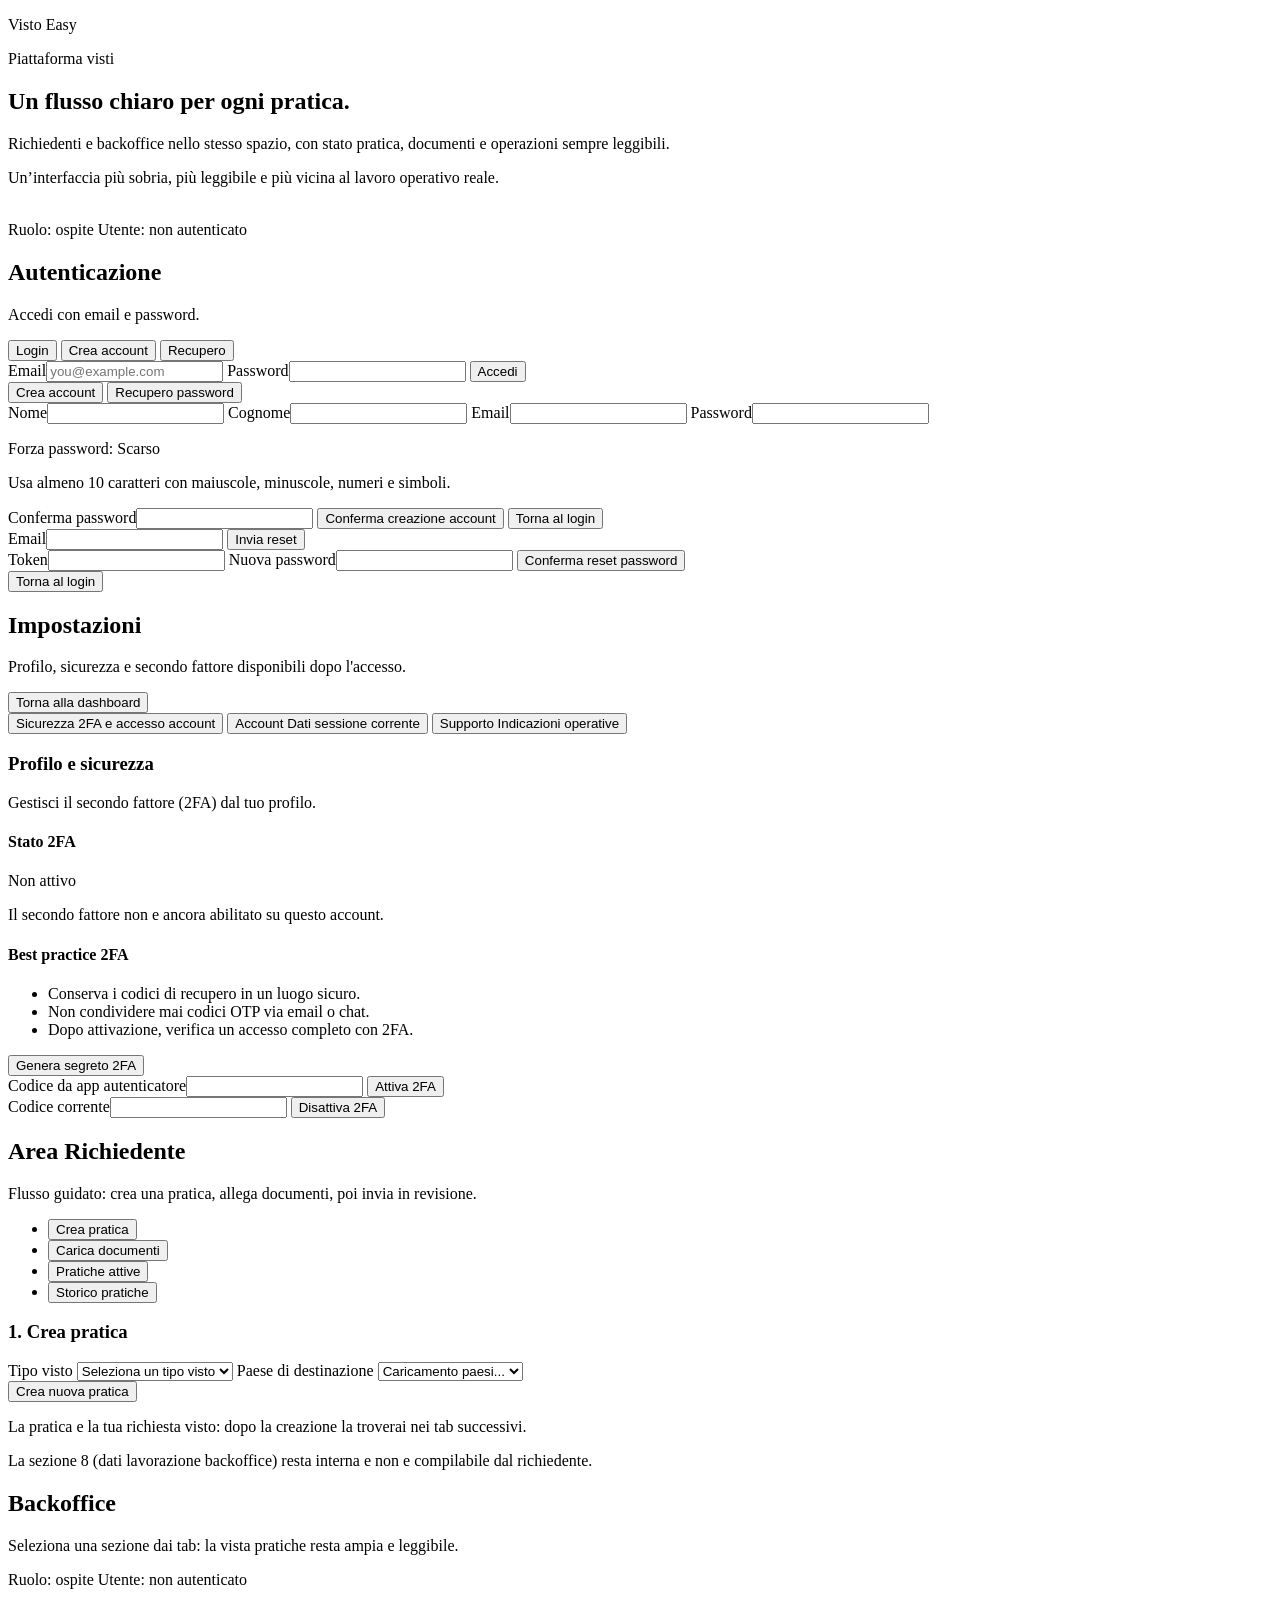
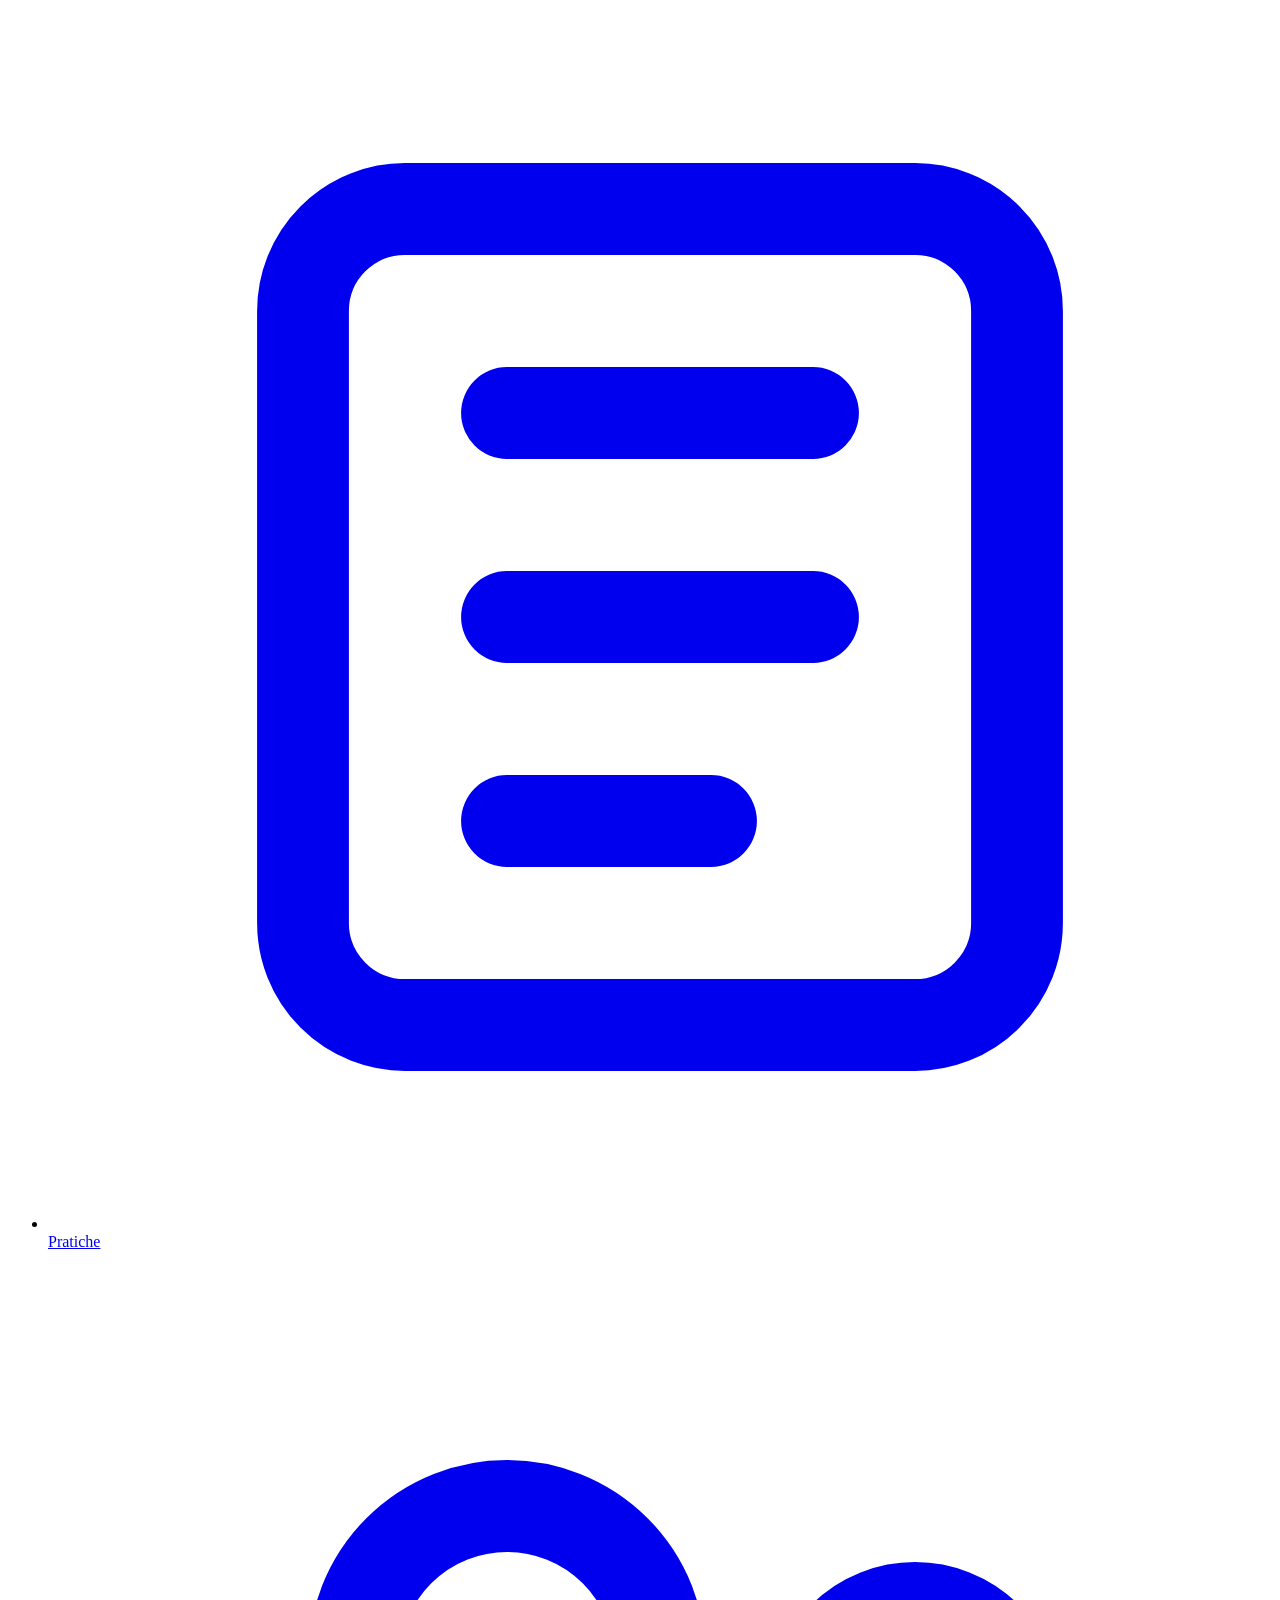
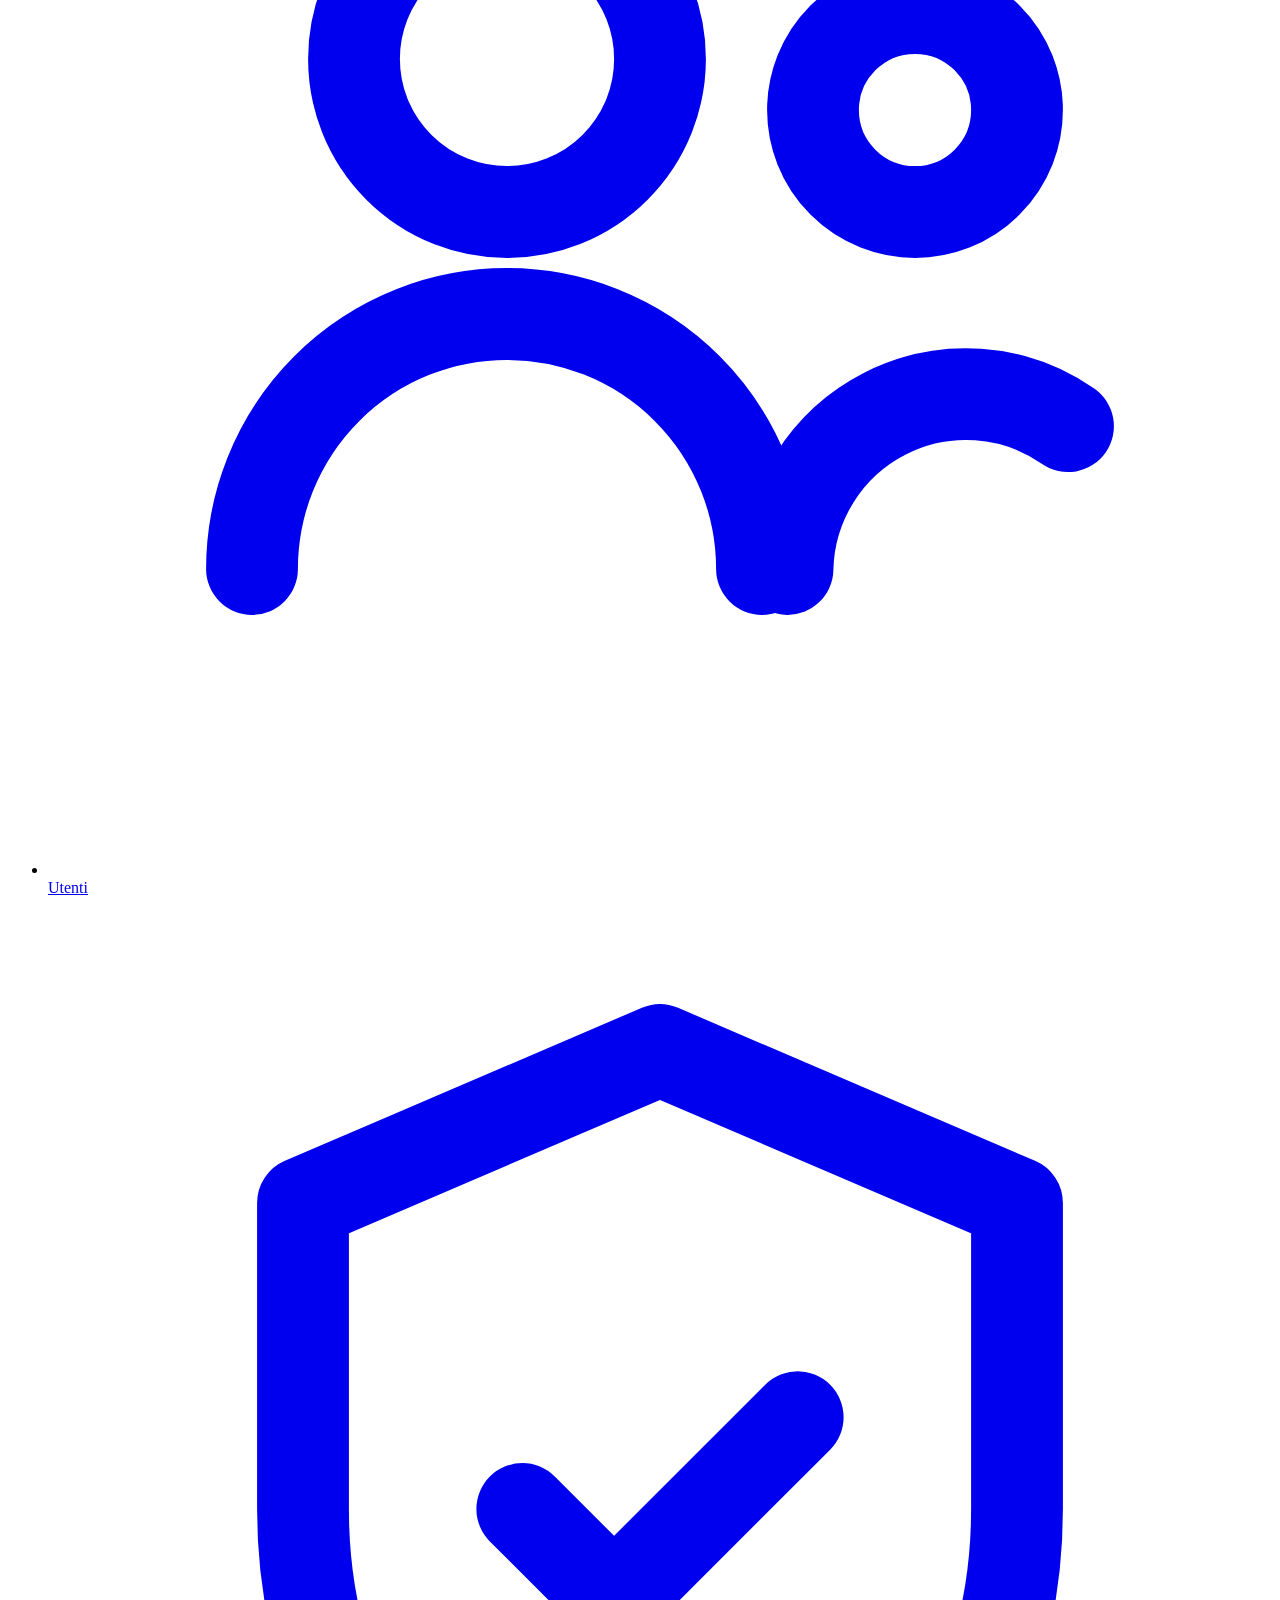
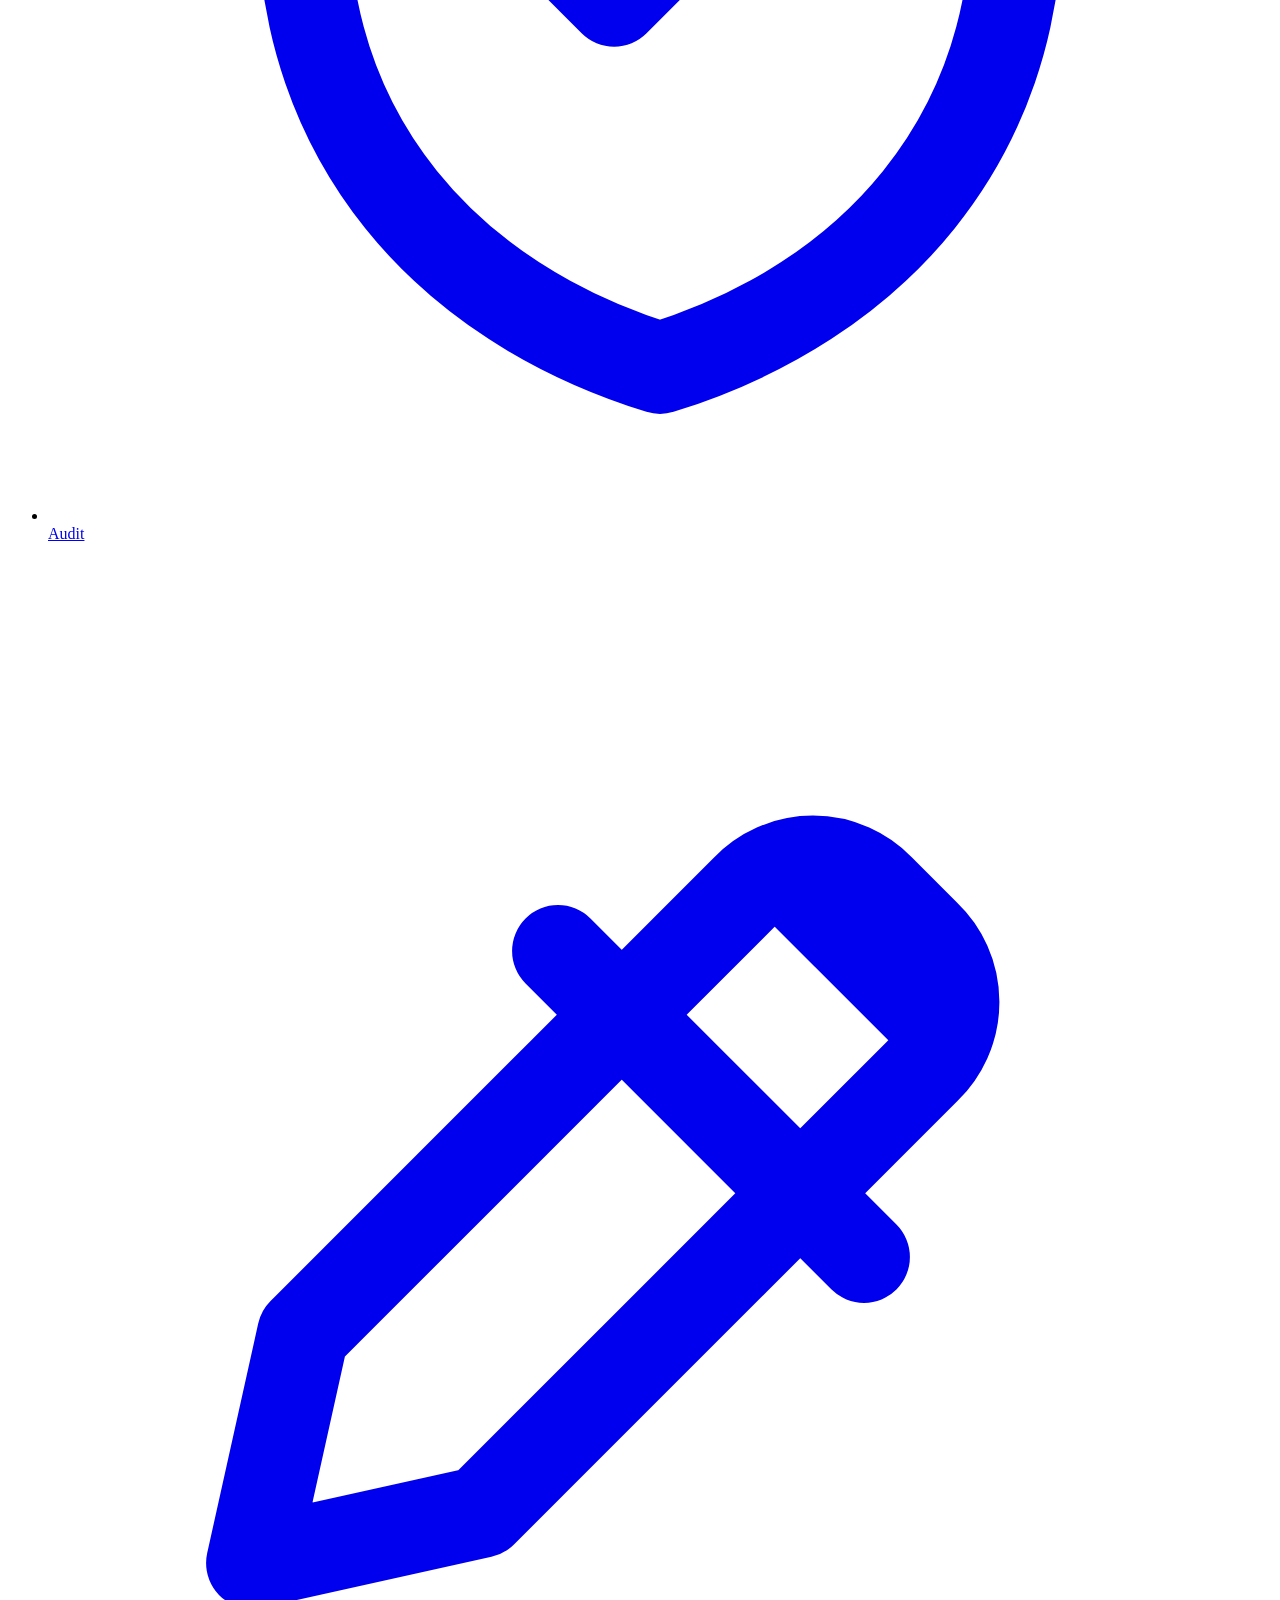
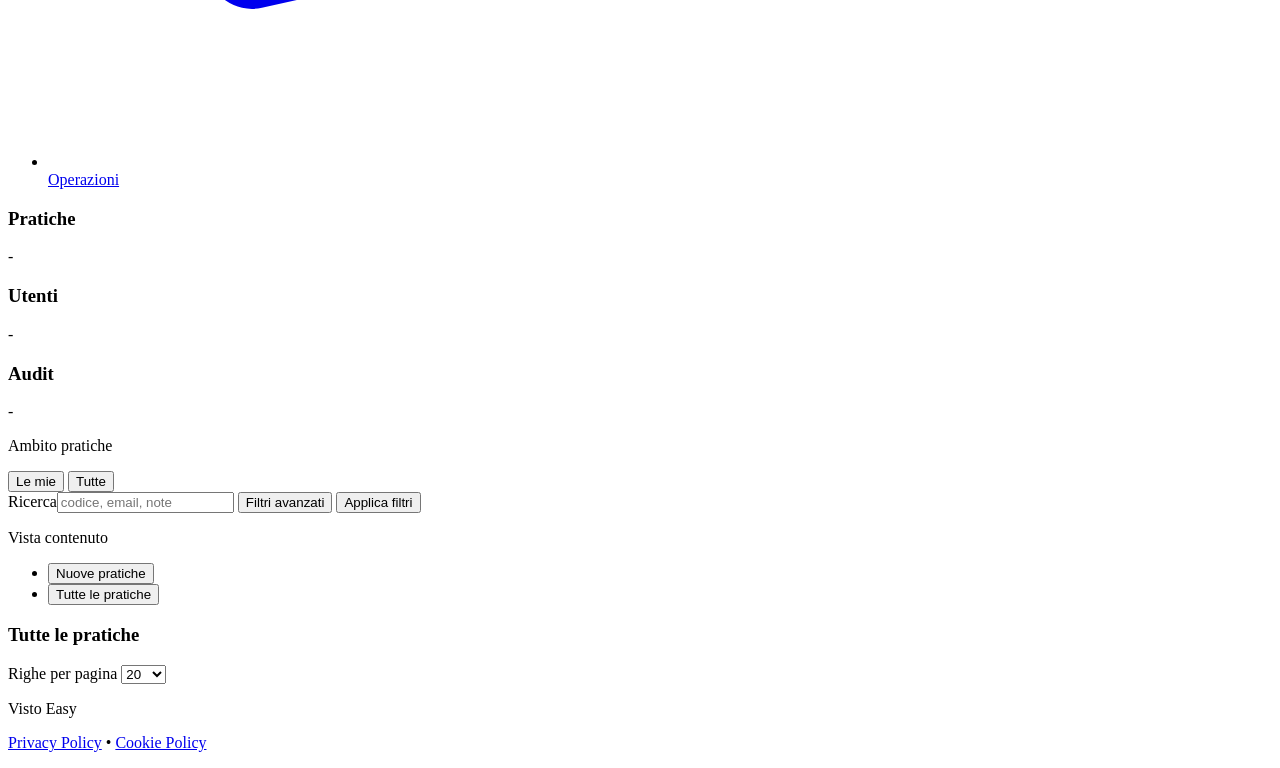
==== web/index.html @ 952e1a51 "feat(auth): strengthen registration password and verification flow" ====
<!doctype html>
<html lang="it">
<head>
  <meta charset="utf-8">
  <meta name="viewport" content="width=device-width, initial-scale=1">
  <title>Visto Easy</title>
  <meta name="description" content="Frontend completo per gestione richieste visto, workflow pratiche e backoffice.">
  <link rel="icon" type="image/svg+xml" href="/assets/favicon.svg">
  <link rel="preconnect" href="https://fonts.googleapis.com">
  <link rel="preconnect" href="https://fonts.gstatic.com" crossorigin>
  <link href="https://fonts.googleapis.com/css2?family=Manrope:wght@400;500;700;800&display=swap" rel="stylesheet">
  <link rel="stylesheet" href="/assets/styles.css">
</head>
<body>
  <main>
    <section class="hero container">
      <div class="hero-copy">
        <p class="eyebrow">Visto Easy</p>
        <p class="hero-mode-title">Piattaforma visti</p>
        <h1>Un flusso chiaro per ogni pratica.</h1>
        <p class="subtitle">Richiedenti e backoffice nello stesso spazio, con stato pratica, documenti e operazioni sempre leggibili.</p>
        <p class="hero-kicker">Un’interfaccia più sobria, più leggibile e più vicina al lavoro operativo reale.</p>
      </div>
      <div class="hero-art" aria-hidden="true">
        <img src="/assets/hero-illustration.svg" alt="">
      </div>
      <div class="hero-meta">
        <span id="sessionRole">Ruolo: ospite</span>
        <span id="sessionUser">Utente: non autenticato</span>
        <button class="btn btn-ghost" id="btnSettings" type="button" hidden>Impostazioni</button>
        <button class="btn btn-solid" id="btnLogout" type="button" hidden>Esci</button>
      </div>

      <div class="hidden-tech" aria-hidden="true">
        <input id="apiBaseInput" type="hidden" />
        <button id="btnSaveApiBase" type="button" hidden>Salva base</button>
      </div>
    </section>

    <section class="container app-grid">
      <article class="panel" id="auth">
        <div class="panel-head">
          <h2>Autenticazione</h2>
          <p>Accedi con email e password.</p>
        </div>
        <div class="auth-mobile-switch nav nav-tabs" id="authMobileSwitch" role="tablist" aria-label="Azioni autenticazione">
          <button type="button" class="tab active" data-auth-view="login">Login</button>
          <button type="button" class="tab" data-auth-view="register">Crea account</button>
          <button type="button" class="tab" data-auth-view="recovery">Recupero</button>
        </div>

        <form id="formLogin" class="inline-form auth-view" data-auth-view="login">
          <label>Email<input name="email" type="email" required placeholder="you@example.com"></label>
          <label>Password<input name="password" type="password" required minlength="8"></label>
          <button class="btn btn-solid" type="submit">Accedi</button>
        </form>

        <div class="auth-desktop-actions">
          <button type="button" class="btn btn-ghost" data-auth-view="register">Crea account</button>
          <button type="button" class="btn btn-ghost" data-auth-view="recovery">Recupero password</button>
        </div>

        <form id="formRegister" class="inline-form auth-view hidden" data-auth-view="register">
          <label>Nome<input name="nome" type="text" required></label>
          <label>Cognome<input name="cognome" type="text" required></label>
          <label>Email<input name="email" type="email" required></label>
          <label>Password<input id="registerPassword" name="password" type="password" required minlength="10"></label>
          <div class="password-strength" id="registerPasswordStrength" aria-live="polite">
            <div class="password-strength-bar" id="registerPasswordStrengthBar"></div>
            <p class="password-strength-label" id="registerPasswordStrengthLabel">Forza password: Scarso</p>
            <p class="helper-text">Usa almeno 10 caratteri con maiuscole, minuscole, numeri e simboli.</p>
          </div>
          <label>Conferma password<input id="registerPasswordConfirm" name="password_confirm" type="password" required minlength="10"></label>
          <p id="registerPasswordMatchHint" class="helper-text" hidden>Le password non coincidono.</p>
          <button class="btn btn-solid" type="submit">Conferma creazione account</button>
          <button class="btn btn-ghost auth-back" type="button" data-auth-view="login">Torna al login</button>
        </form>

        <section class="auth-view hidden" data-auth-view="recovery">
          <form id="formForgot" class="inline-form">
            <label>Email<input name="email" type="email" required></label>
            <button class="btn btn-ghost" type="submit">Invia reset</button>
          </form>
          <form id="formReset" class="inline-form">
            <label>Token<input name="token" type="text" required></label>
            <label>Nuova password<input name="new_password" type="password" required minlength="8"></label>
            <button class="btn btn-solid" type="submit">Conferma reset password</button>
          </form>
          <button class="btn btn-ghost auth-back" type="button" data-auth-view="login">Torna al login</button>
        </section>
      </article>

      <article class="panel hidden" id="profilo">
        <div class="panel-head">
          <h2>Impostazioni</h2>
          <p>Profilo, sicurezza e secondo fattore disponibili dopo l'accesso.</p>
          <button class="btn btn-ghost" id="btnSettingsBack" type="button">Torna alla dashboard</button>
        </div>
        <div class="settings-grid">
          <div class="settings-shell bo-tabs-layout">
            <nav class="bo-tabs-nav settings-tabs-nav" role="tablist" aria-label="Sezioni impostazioni">
              <button class="nav-link active" type="button" role="tab" aria-selected="true" data-settings-tab="sicurezza">
                <span>Sicurezza</span>
                <span class="bo-tab-subtitle">2FA e accesso account</span>
              </button>
              <button class="nav-link" type="button" role="tab" aria-selected="false" data-settings-tab="account">
                <span>Account</span>
                <span class="bo-tab-subtitle">Dati sessione corrente</span>
              </button>
              <button class="nav-link" type="button" role="tab" aria-selected="false" data-settings-tab="supporto">
                <span>Supporto</span>
                <span class="bo-tab-subtitle">Indicazioni operative</span>
              </button>
            </nav>

            <div class="bo-tabs-content settings-tabs-content">
              <section class="tab-pane show active settings-panel" role="tabpanel" data-settings-panel="sicurezza">
                <section class="surface-block">
                  <h3 class="section-title">Profilo e sicurezza</h3>
                  <p class="helper-text">Gestisci il secondo fattore (2FA) dal tuo profilo.</p>
                  <div class="settings-security-strip">
                    <article class="bo-detail-card">
                      <h4>Stato 2FA</h4>
                      <p><span id="settings2FAStatus" class="settings-pill settings-pill--warn">Non attivo</span></p>
                      <p id="settings2FAHint" class="helper-text">Il secondo fattore non e ancora abilitato su questo account.</p>
                    </article>
                  </div>
                  <article class="settings-callout settings-callout--info" aria-label="Suggerimenti sicurezza 2FA">
                    <h4>Best practice 2FA</h4>
                    <ul class="settings-callout-list">
                      <li>Conserva i codici di recupero in un luogo sicuro.</li>
                      <li>Non condividere mai codici OTP via email o chat.</li>
                      <li>Dopo attivazione, verifica un accesso completo con 2FA.</li>
                    </ul>
                  </article>
                  <div class="inline-actions">
                    <button class="btn btn-ghost" id="btn2FASetup" type="button">Genera segreto 2FA</button>
                  </div>
                  <form id="form2FAEnable" class="inline-form">
                    <label>Codice da app autenticatore<input name="code" type="text" required></label>
                    <button class="btn btn-solid" type="submit">Attiva 2FA</button>
                  </form>
                  <form id="form2FADisable" class="inline-form">
                    <label>Codice corrente<input name="code" type="text" required></label>
                    <button class="btn btn-ghost" type="submit">Disattiva 2FA</button>
                  </form>
                  <pre id="twofaOutput" class="mono-box"></pre>
                </section>
              </section>

              <section class="tab-pane hidden settings-panel" role="tabpanel" data-settings-panel="account" hidden>
                <section class="surface-block">
                  <h3 class="section-title">Panoramica account</h3>
                  <p class="helper-text">Riepilogo del profilo attivo e delle azioni rapide disponibili.</p>
                  <div class="settings-info-grid">
                    <article class="bo-detail-card">
                      <h4>Ruolo corrente</h4>
                      <p id="settingsRoleValue">-</p>
                    </article>
                    <article class="bo-detail-card">
                      <h4>Email utente</h4>
                      <p id="settingsUserValue">-</p>
                    </article>
                  </div>
                </section>
              </section>

              <section class="tab-pane hidden settings-panel" role="tabpanel" data-settings-panel="supporto" hidden>
                <section class="surface-block">
                  <h3 class="section-title">Supporto operativo</h3>
                  <p class="helper-text">Linee guida rapide per lavorare con pratiche e documenti.</p>
                  <ol class="settings-guide-list">
                    <li class="settings-guide-item">
                      <h4>Controlla il carico pratiche</h4>
                      <p>Usa la dashboard backoffice per monitorare priorita, assegnazioni e scadenze operative.</p>
                    </li>
                    <li class="settings-guide-item">
                      <h4>Lavora dalla pratica selezionata</h4>
                      <p>Dal dettaglio puoi aggiungere note interne, richiedere documenti e gestire il flusso stato.</p>
                    </li>
                    <li class="settings-guide-item">
                      <h4>Verifica disponibilita download</h4>
                      <p>Il download documento e attivo quando lo storage e configurato correttamente.</p>
                    </li>
                  </ol>
                </section>
              </section>
            </div>
          </div>
        </div>
      </article>

      <article class="panel hidden" id="richiedente">
        <div class="panel-head">
          <h2>Area Richiedente</h2>
          <p>Flusso guidato: crea una pratica, allega documenti, poi invia in revisione.</p>
        </div>
        <div class="rich-tabs-shell">
          <ul class="nav nav-tabs rich-tabs" role="tablist" aria-label="Azioni area richiedente">
            <li class="nav-item">
              <button class="nav-link active" type="button" role="tab" aria-selected="true" data-rich-tab="create">Crea pratica</button>
            </li>
            <li class="nav-item">
              <button class="nav-link" type="button" role="tab" aria-selected="false" data-rich-tab="documents">Carica documenti</button>
            </li>
            <li class="nav-item">
              <button class="nav-link" type="button" role="tab" aria-selected="false" data-rich-tab="active">Pratiche attive</button>
            </li>
            <li class="nav-item">
              <button class="nav-link" type="button" role="tab" aria-selected="false" data-rich-tab="history">Storico pratiche</button>
            </li>
          </ul>

          <div class="rich-tabs-content">
            <section class="surface-block rich-tab-panel" data-rich-panel="create">
              <h3 class="section-title">1. Crea pratica</h3>
              <form id="formCreatePratica" class="inline-form">
                <label>Tipo visto
                  <select name="tipo_visto" required>
                    <option value="" disabled selected>Seleziona un tipo visto</option>
                    <option value="TURISMO">Turismo</option>
                    <option value="STUDIO">Studio</option>
                    <option value="LAVORO">Lavoro</option>
                    <option value="BUSINESS">Business</option>
                    <option value="TRANSITO">Transito</option>
                  </select>
                </label>
                <label>Paese di destinazione
                  <select name="paese_dest" id="paeseSelect" required>
                    <option value="" disabled selected>Caricamento paesi...</option>
                  </select>
                </label>
                <div id="richAttributesComposer" class="rich-attributes-composer"></div>
                <button class="btn btn-solid" type="submit">Crea nuova pratica</button>
              </form>
              <p class="helper-text">La pratica e la tua richiesta visto: dopo la creazione la troverai nei tab successivi.</p>
              <p class="helper-text">La sezione 8 (dati lavorazione backoffice) resta interna e non e compilabile dal richiedente.</p>
              <p id="richCreateFeedback" class="helper-text rich-feedback" hidden></p>
            </section>

            <section class="surface-block rich-tab-panel hidden" data-rich-panel="documents" hidden>
              <h3 class="section-title">2. Carica documenti</h3>
              <form id="formDocUpload" class="inline-form">
                <label>Pratica da aggiornare
                  <select name="id" id="docPraticaSelect" required>
                    <option value="" disabled selected>Prima crea o aggiorna una pratica</option>
                  </select>
                </label>
                <label>Tipo documento
                  <select name="tipo" required>
                    <option value="" disabled selected>Seleziona documento</option>
                    <option value="PASSAPORTO">Passaporto</option>
                    <option value="FOTO">Foto</option>
                    <option value="BIGLIETTO">Prenotazione viaggio</option>
                    <option value="ASSICURAZIONE">Assicurazione</option>
                    <option value="ALTRO">Altro</option>
                  </select>
                </label>
                <label>File (immagine o PDF)
                  <input name="file_upload" type="file" accept="image/*,application/pdf" required>
                </label>
                <input name="nome_file" type="hidden">
                <input name="mime_type" type="hidden">
                <input name="dimensione" type="hidden">
                <button class="btn btn-ghost" type="submit">Aggiungi documento</button>
              </form>
            </section>

            <section class="surface-block rich-tab-panel hidden" data-rich-panel="active" hidden>
              <div class="toolbar">
                <button class="btn btn-ghost" id="btnLoadMiePratiche" type="button">Aggiorna pratiche</button>
              </div>
              <h3 class="section-title">3. Pratiche attive</h3>
              <div class="inline-form active-filters">
                <label>Stato
                  <select id="activeStatusFilter" name="active_status_filter">
                    <option value="ALL" selected>Tutti</option>
                    <option value="BOZZA">Bozza</option>
                    <option value="INVIATA">Inviata</option>
                    <option value="IN_LAVORAZIONE">In lavorazione</option>
                    <option value="INTEGRAZIONE_RICHIESTA">Integrazione richiesta</option>
                    <option value="SOSPESA">Sospesa</option>
                  </select>
                </label>
                <label>Cerca
                  <input id="activeQueryFilter" type="text" placeholder="codice, visto, paese">
                </label>
                <label>Ordina per
                  <select id="activeSortFilter" name="active_sort_filter">
                    <option value="date_desc" selected>Piu recenti</option>
                    <option value="date_asc">Meno recenti</option>
                    <option value="status">Stato</option>
                    <option value="country">Paese</option>
                  </select>
                </label>
              </div>
              <div id="miePratiche" class="list"></div>
            </section>

            <section class="surface-block rich-tab-panel hidden" data-rich-panel="history" hidden>
              <h3 class="section-title">Storico pratiche</h3>
              <p class="helper-text">Elenco pratiche create in passato o gia concluse, utile per consultazione rapida.</p>
              <div id="storicoPratiche" class="list compact"></div>
            </section>
          </div>
        </div>
      </article>

      <article class="panel hidden" id="backoffice">
        <div class="panel-head">
          <h2>Backoffice</h2>
          <p>Seleziona una sezione dai tab: la vista pratiche resta ampia e leggibile.</p>
          <div class="bo-session-strip" id="boSessionStrip">
            <span id="boSessionRole">Ruolo: ospite</span>
            <span id="boSessionUser">Utente: non autenticato</span>
            <button class="btn btn-ghost" id="boBtnSettings" type="button" hidden>Impostazioni</button>
            <button class="btn btn-solid" id="boBtnLogout" type="button" hidden>Esci</button>
          </div>
        </div>
        <div class="bo-tabs-layout">
          <ul class="nav nav-tabs bo-icon-tabs" role="tablist" aria-label="Menu backoffice">
            <li class="nav-item">
              <a id="bo-panel-pratiche-tab" class="nav-link active" href="#bo-panel-pratiche" role="tab" aria-controls="bo-panel-pratiche" aria-selected="true" data-bo-tab="pratiche" title="Pratiche">
                <svg class="icon" aria-hidden="true" viewBox="0 0 24 24" fill="none" stroke="currentColor" stroke-width="1.8" stroke-linecap="round" stroke-linejoin="round">
                  <rect x="5" y="4" width="14" height="16" rx="2"/>
                  <path d="M9 8h6M9 12h6M9 16h4"/>
                </svg>
                <span class="bo-tab-label">Pratiche</span>
              </a>
            </li>
            <li class="nav-item">
              <a id="bo-panel-utenti-tab" class="nav-link" href="#bo-panel-utenti" role="tab" aria-controls="bo-panel-utenti" aria-selected="false" data-bo-tab="utenti" title="Utenti">
                <svg class="icon" aria-hidden="true" viewBox="0 0 24 24" fill="none" stroke="currentColor" stroke-width="1.8" stroke-linecap="round" stroke-linejoin="round">
                  <circle cx="9" cy="8" r="3"/>
                  <path d="M4 18a5 5 0 0 1 10 0"/>
                  <circle cx="17" cy="9" r="2"/>
                  <path d="M14.5 18a3.5 3.5 0 0 1 5.5-2.8"/>
                </svg>
                <span class="bo-tab-label">Utenti</span>
              </a>
            </li>
            <li class="nav-item">
              <a id="bo-panel-audit-tab" class="nav-link" href="#bo-panel-audit" role="tab" aria-controls="bo-panel-audit" aria-selected="false" data-bo-tab="audit" title="Audit">
                <svg class="icon" aria-hidden="true" viewBox="0 0 24 24" fill="none" stroke="currentColor" stroke-width="1.8" stroke-linecap="round" stroke-linejoin="round">
                  <path d="M12 3 5 6v6c0 4.5 2.8 7.7 7 9 4.2-1.3 7-4.5 7-9V6l-7-3z"/>
                  <path d="m9.3 12 1.8 1.8 3.6-3.6"/>
                </svg>
                <span class="bo-tab-label">Audit</span>
              </a>
            </li>
            <li class="nav-item">
              <a id="bo-panel-operazioni-tab" class="nav-link" href="#bo-panel-operazioni" role="tab" aria-controls="bo-panel-operazioni" aria-selected="false" data-bo-tab="operazioni" title="Operazioni">
                <svg class="icon" aria-hidden="true" viewBox="0 0 24 24" fill="none" stroke="currentColor" stroke-width="1.8" stroke-linecap="round" stroke-linejoin="round">
                  <path d="M14.5 6.5 17.5 9.5"/>
                  <path d="m10 8 6 6"/>
                  <path d="m4 20 4.5-1 8.7-8.7a1.8 1.8 0 0 0 0-2.6l-.9-.9a1.8 1.8 0 0 0-2.6 0L5 15.5 4 20z"/>
                </svg>
                <span class="bo-tab-label">Operazioni</span>
              </a>
            </li>
          </ul>

          <div class="tab-content bo-tabs-content">
            <section class="tab-pane fade show active" id="bo-panel-pratiche" role="tabpanel" aria-labelledby="bo-panel-pratiche-tab" data-bo-panel="pratiche">
              <div id="boKpi" class="kpi-grid bo-kpi-grid">
                <article class="kpi"><h3>Pratiche</h3><p id="kpiPratiche">-</p></article>
                <article class="kpi"><h3>Utenti</h3><p id="kpiUtenti">-</p></article>
                <article class="kpi"><h3>Audit</h3><p id="kpiAudit">-</p></article>
              </div>
              <div class="surface-block bo-toolbar-panel">
                <p class="bo-control-caption">Ambito pratiche</p>
                <div class="bo-scope nav nav-tabs auto" role="tablist" aria-label="Filtro pratiche backoffice">
                  <button class="tab active" type="button" data-bo-scope="mine">Le mie</button>
                  <button class="tab" type="button" data-bo-scope="all">Tutte</button>
                </div>
                <form id="formBOFilters" class="inline-form bo-filter-grid">
                  <div class="bo-filter-compact-row">
                    <label>Ricerca<input name="q" type="text" placeholder="codice, email, note"></label>
                    <button class="btn btn-ghost" type="button" id="btnBOToggleAdvancedFilters" aria-expanded="false" aria-controls="boAdvancedFilters">Filtri avanzati</button>
                    <button class="btn btn-solid" type="submit">Applica filtri</button>
                  </div>
                  <div id="boAdvancedFilters" class="bo-advanced-filters hidden" hidden>
                    <label>Stato<select name="stato"><option value="">Tutti</option><option value="BOZZA">Bozza</option><option value="INVIATA">Inviata</option><option value="IN_LAVORAZIONE">In lavorazione</option><option value="INTEGRAZIONE_RICHIESTA">Integrazione richiesta</option><option value="SOSPESA">Sospesa</option><option value="APPROVATA">Approvata</option><option value="RIFIUTATA">Rifiutata</option><option value="ATTENDE_PAGAMENTO">Attende pagamento</option><option value="PAGAMENTO_RICEVUTO">Pagamento ricevuto</option><option value="VISTO_IN_ELABORAZIONE">Visto in elaborazione</option><option value="VISTO_EMESSO">Visto emesso</option><option value="COMPLETATA">Completata</option></select></label>
                    <label>Priorità<select name="priorita"><option value="">Tutte</option><option value="NORMALE">Normale</option><option value="ALTA">Alta</option><option value="URGENTE">Urgente</option></select></label>
                    <label>Paese<input name="paese_dest" type="text" placeholder="JP"></label>
                    <label>Tipo visto<input name="tipo_visto" type="text" placeholder="TURISMO"></label>
                  </div>
                </form>
              </div>
              <div class="bo-pratiche-shell">
                <p class="bo-control-caption">Vista contenuto</p>
                <ul class="nav nav-tabs bo-pratiche-tabs" role="tablist" aria-label="Viste pratiche">
                  <li class="nav-item">
                    <button class="nav-link" type="button" role="tab" aria-selected="false" data-bo-pratiche-view="new">Nuove pratiche</button>
                  </li>
                  <li class="nav-item">
                    <button class="nav-link active" type="button" role="tab" aria-selected="true" data-bo-pratiche-view="all">Tutte le pratiche</button>
                  </li>
                </ul>

                <section class="surface-block bo-pratiche-panel hidden" data-bo-pratiche-panel="new" hidden>
                  <h3 class="section-title">Nuove pratiche da assegnare</h3>
                  <div id="boNewPratiche" class="bo-cards"></div>
                </section>

                <section class="surface-block bo-pratiche-panel" data-bo-pratiche-panel="all">
                  <h3 class="section-title">Tutte le pratiche</h3>
                  <div class="bo-table-controls" id="boTableControls">
                    <label>Righe per pagina
                      <select id="boPageSize" name="bo_page_size">
                        <option value="10">10</option>
                        <option value="20" selected>20</option>
                        <option value="30">30</option>
                        <option value="50">50</option>
                        <option value="100">100</option>
                      </select>
                    </label>
                    <div class="bo-pagination" id="boPagination"></div>
                  </div>
                  <div id="boPratiche" class="bo-table-wrap"></div>
                </section>

                <aside class="surface-block bo-detail-pane hidden" id="boPraticaDetail"></aside>
              </div>
            </section>

            <section class="tab-pane fade" id="bo-panel-utenti" role="tabpanel" aria-labelledby="bo-panel-utenti-tab" data-bo-panel="utenti" hidden>
              <div class="surface-block">
                <div class="toolbar">
                  <button class="btn btn-ghost" id="btnLoadUsers" type="button">Aggiorna utenti</button>
                </div>

                <ul class="nav nav-tabs bo-users-tabs" role="tablist" aria-label="Viste utenti">
                  <li class="nav-item">
                    <button class="nav-link active" type="button" role="tab" aria-selected="true" data-bo-users-view="clienti">Clienti</button>
                  </li>
                  <li class="nav-item">
                    <button class="nav-link" type="button" role="tab" aria-selected="false" data-bo-users-view="operatori">Operatori</button>
                  </li>
                </ul>

                <section class="bo-users-panel" data-bo-users-panel="clienti">
                  <h3 class="section-title">Clienti</h3>
                  <div id="boUtentiClienti" class="list compact"></div>
                </section>

                <section class="bo-users-panel hidden" data-bo-users-panel="operatori" hidden>
                  <h3 class="section-title">Operatori</h3>
                  <div class="toolbar bo-users-actions">
                    <button class="btn btn-ghost" id="btnBOToggleInviteOperator" type="button" aria-expanded="false" aria-controls="boInviteOperatorBox">Invita nuovo operatore</button>
                  </div>
                  <section id="boInviteOperatorBox" class="hidden" hidden>
                    <form id="formBOInviteOperator" class="inline-form bo-invite-form">
                      <label>Email operatore<input name="email" type="email" required placeholder="nome.cognome@azienda.it"></label>
                      <label>Nome<input name="nome" type="text" required></label>
                      <label>Cognome<input name="cognome" type="text" required></label>
                      <button class="btn btn-solid" type="submit">Invita operatore</button>
                    </form>
                    <div id="boInviteOperatorOutput" class="mono-box bo-invite-output"></div>
                  </section>
                  <div class="bo-pending-invites" id="boPendingInvites">
                    <h4>Inviti pendenti</h4>
                    <div id="boUtentiOperatoriPending" class="list compact"></div>
                  </div>
                  <div id="boUtentiOperatori" class="list compact"></div>
                </section>
              </div>
            </section>

            <section class="tab-pane fade" id="bo-panel-audit" role="tabpanel" aria-labelledby="bo-panel-audit-tab" data-bo-panel="audit" hidden>
              <div class="surface-block">
                <div class="toolbar">
                  <button class="btn btn-ghost" id="btnLoadAudit" type="button">Aggiorna audit</button>
                </div>
                <div id="boAudit" class="list compact"></div>
              </div>
            </section>

            <section class="tab-pane fade" id="bo-panel-operazioni" role="tabpanel" aria-labelledby="bo-panel-operazioni-tab" data-bo-panel="operazioni" hidden>
              <div class="surface-block bo-ops-shell">
                <div class="bo-ops-menu nav nav-tabs auto" id="boOpsMenu" role="tablist" aria-label="Operazioni backoffice">
                  <button class="tab active" type="button" data-bo-op="state">Stato</button>
                  <button class="tab" type="button" data-bo-op="note">Nota</button>
                  <button class="tab" type="button" data-bo-op="assign">Assegna</button>
                  <button class="tab" type="button" data-bo-op="doc">Documento</button>
                  <button class="tab" type="button" data-bo-op="payment">Pagamento</button>
                </div>
                <div class="bo-ops-panels">
                  <form id="formBOChangeState" class="inline-form bo-ops-panel" data-bo-op-panel="state">
                    <label>Pratica ID<input name="id" type="text" required></label>
                    <label>Nuovo stato<input name="stato" type="text" required placeholder="IN_LAVORAZIONE"></label>
                    <label>Nota<input name="nota" type="text" placeholder="aggiornamento"></label>
                    <button class="btn btn-solid" type="submit">Cambia stato</button>
                  </form>

                  <form id="formBOAddNote" class="inline-form bo-ops-panel hidden" data-bo-op-panel="note">
                    <label>Pratica ID<input name="id" type="text" required></label>
                    <label>Messaggio<input name="messaggio" type="text" required></label>
                    <label>Interna
                      <select name="interna">
                        <option value="true">true</option>
                        <option value="false">false</option>
                      </select>
                    </label>
                    <button class="btn btn-ghost" type="submit">Aggiungi nota</button>
                  </form>

                  <form id="formBOAssign" class="inline-form bo-ops-panel hidden" data-bo-op-panel="assign">
                    <label>Pratica ID<input name="id" type="text" required></label>
                    <label>Operatore
                      <select name="operatore_id" id="boAssignOperatorSelect" required>
                        <option value="" selected disabled>Seleziona operatore disponibile</option>
                      </select>
                    </label>
                    <button class="btn btn-ghost" type="submit">Assegna operatore</button>
                  </form>

                  <form id="formBORequestDoc" class="inline-form bo-ops-panel hidden" data-bo-op-panel="doc">
                    <label>Pratica ID<input name="id" type="text" required></label>
                    <label>Documento<input name="documento" type="text" required placeholder="PASSAPORTO"></label>
                    <label>Nota<input name="nota" type="text" placeholder="allega documento leggibile"></label>
                    <button class="btn btn-ghost" type="submit">Richiedi documento</button>
                  </form>

                  <form id="formBOPaymentLink" class="inline-form bo-ops-panel hidden" data-bo-op-panel="payment">
                    <label>Pratica ID<input name="id" type="text" required></label>
                    <label>Importo<input name="importo" type="number" required value="50"></label>
                    <label>Provider<input name="provider" type="text" value="stripe"></label>
                    <button class="btn btn-solid" type="submit">Crea link pagamento</button>
                  </form>
                </div>
              </div>
            </section>
          </div>
        </div>
      </article>
    </section>

    <pre id="appOutput" class="output" hidden></pre>
  </main>

  <footer class="footer">
    <div class="container footer-inner">
      <p>Visto Easy</p>
      <p class="legal-links">
        <a href="/privacy-policy">Privacy Policy</a>
        <span>•</span>
        <a href="/cookie-policy">Cookie Policy</a>
      </p>
    </div>
  </footer>

  <section id="toastRegion" class="toast-region" aria-live="polite" aria-atomic="true"></section>

  <script type="module" src="/assets/app.js"></script>
</body>
</html>
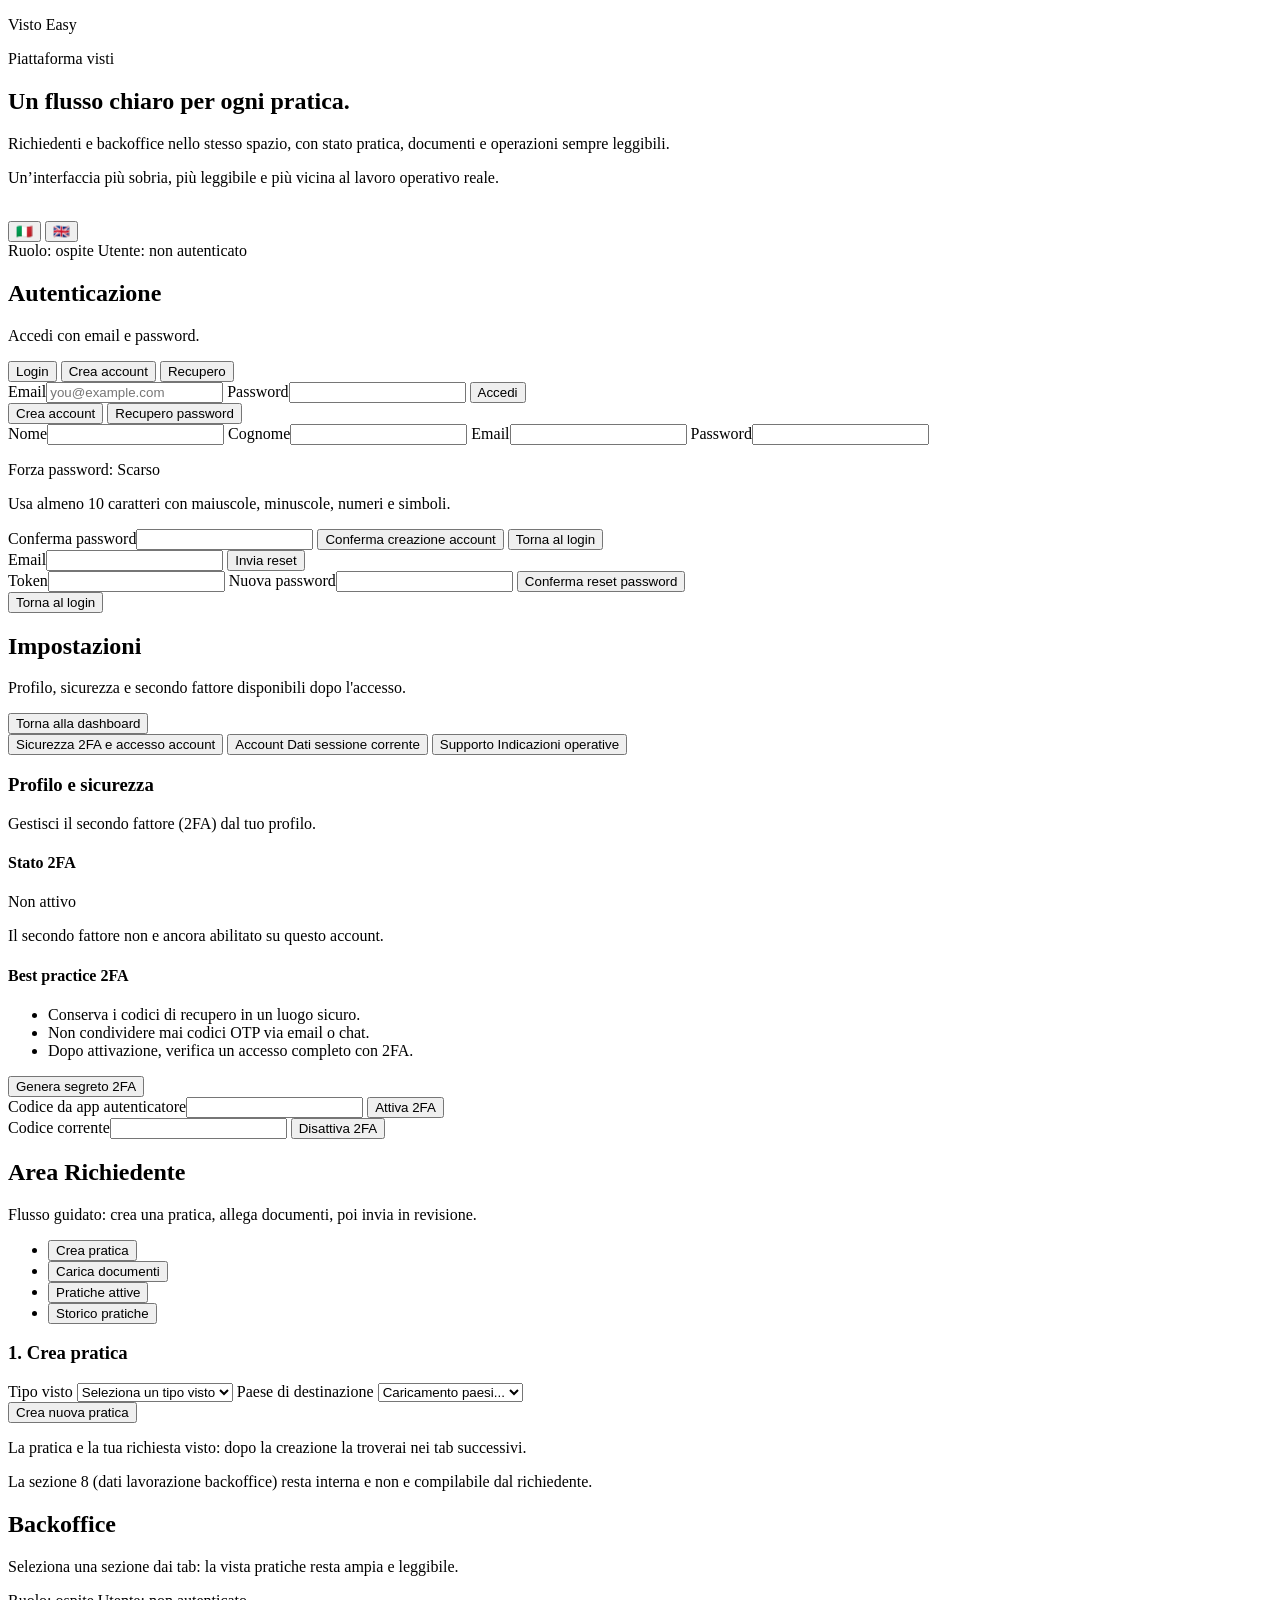
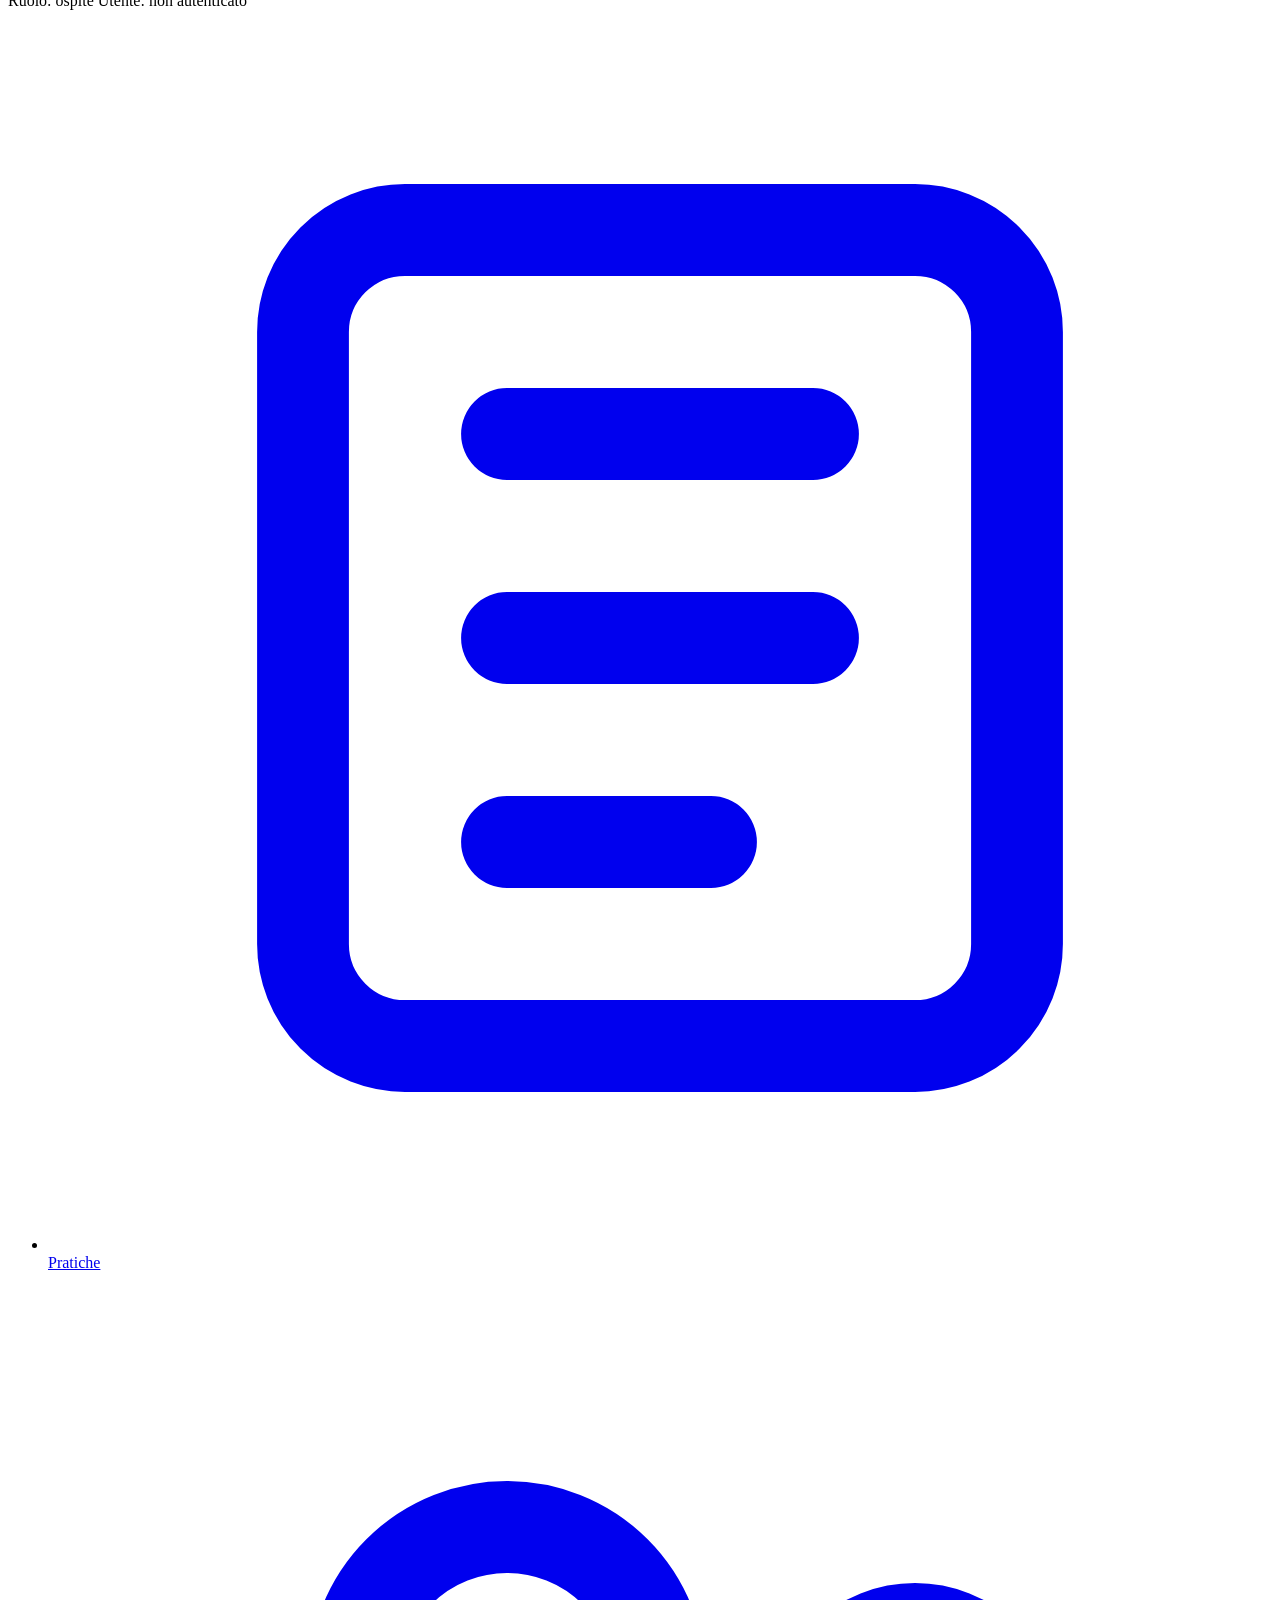
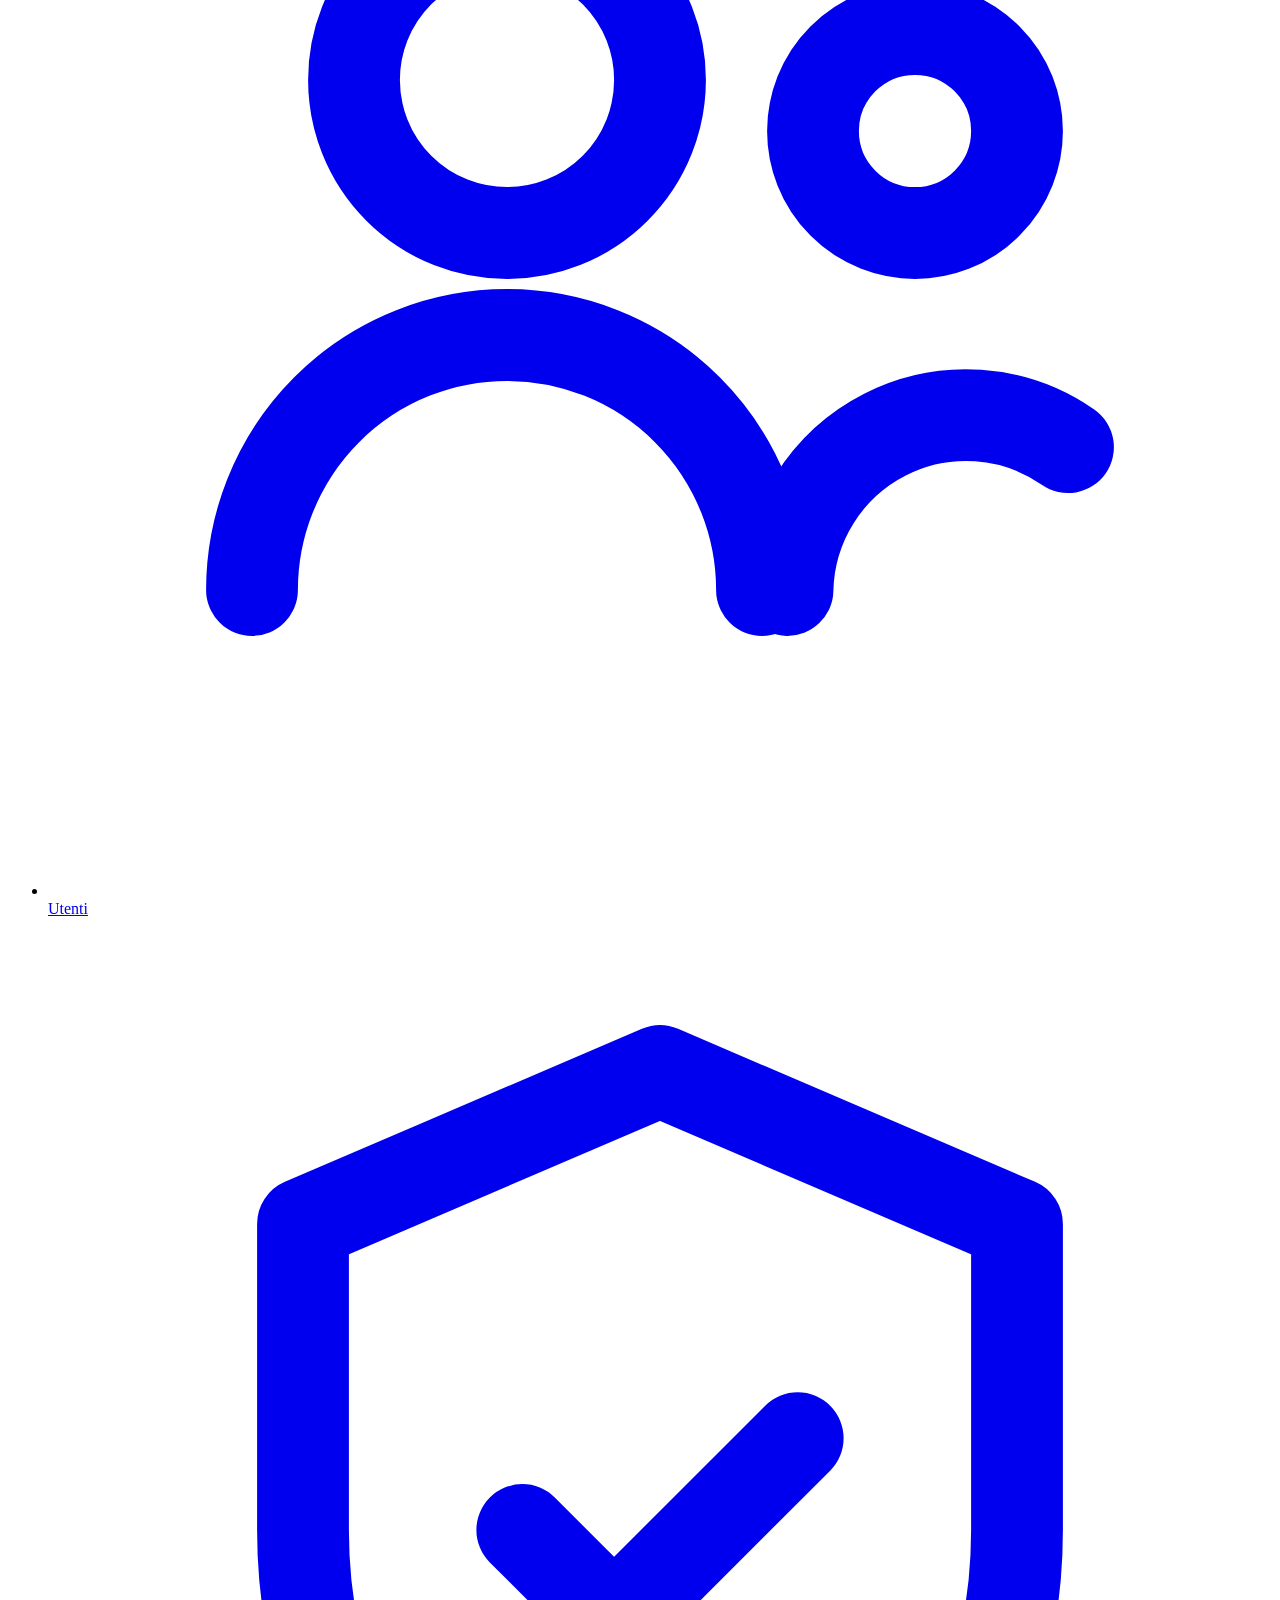
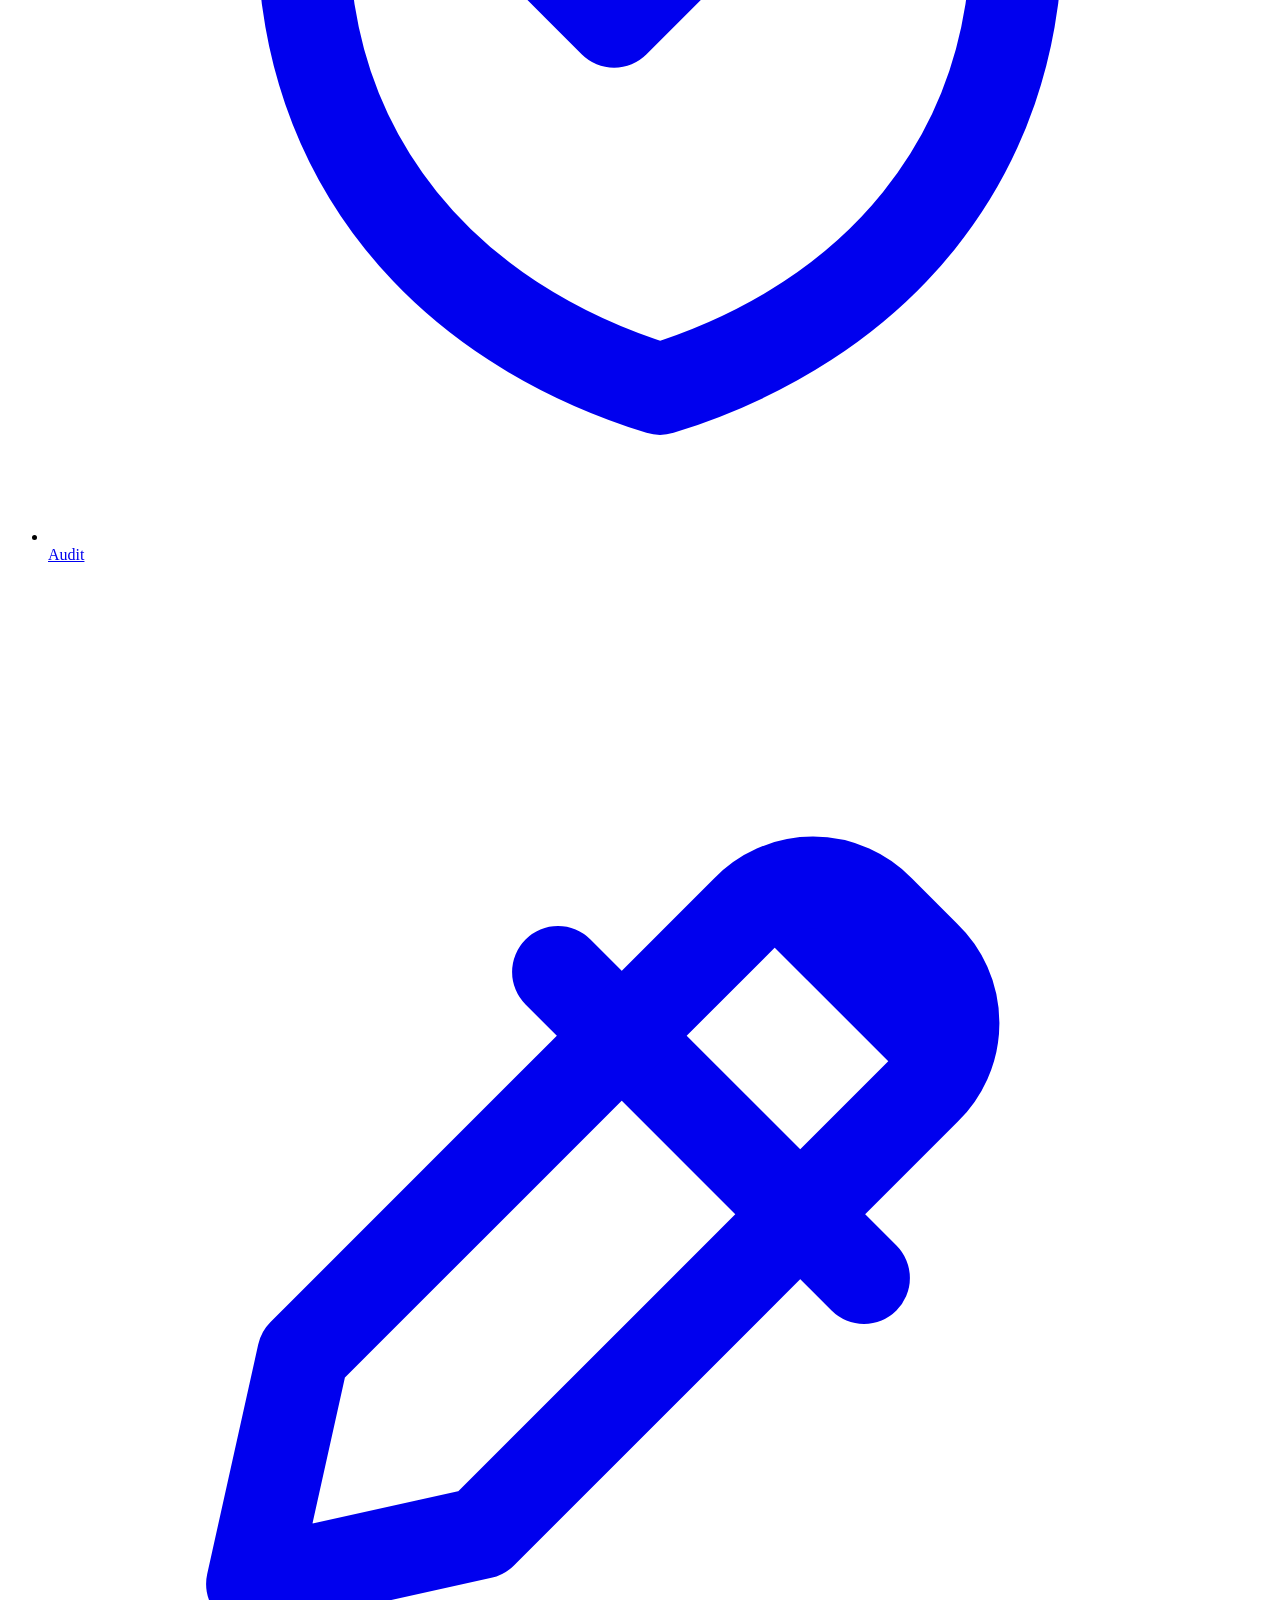
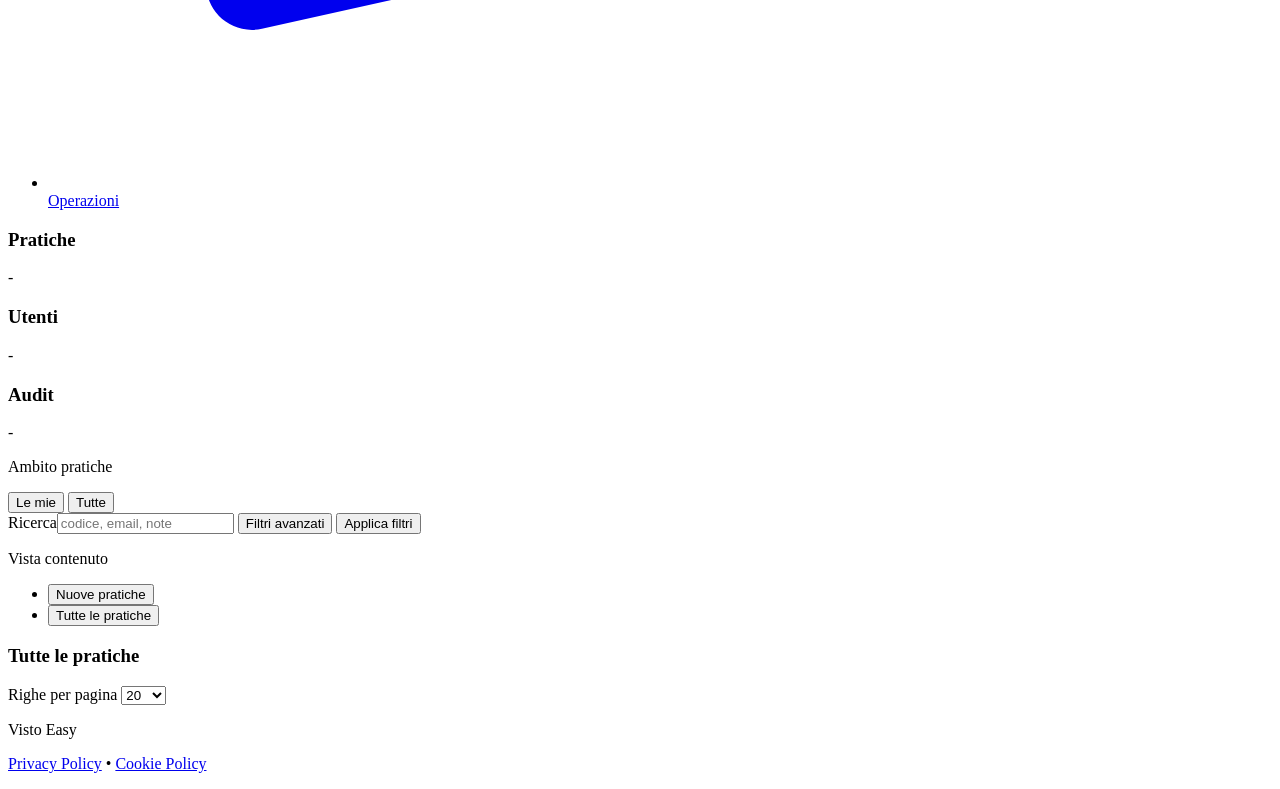
==== commit 3de209ff: "feat(i18n): add it-en language switch and fix password strength refresh" ====
--- a/web/index.html
+++ b/web/index.html
@@ -16,19 +16,23 @@
     <section class="hero container">
       <div class="hero-copy">
         <p class="eyebrow">Visto Easy</p>
-        <p class="hero-mode-title">Piattaforma visti</p>
-        <h1>Un flusso chiaro per ogni pratica.</h1>
-        <p class="subtitle">Richiedenti e backoffice nello stesso spazio, con stato pratica, documenti e operazioni sempre leggibili.</p>
-        <p class="hero-kicker">Un’interfaccia più sobria, più leggibile e più vicina al lavoro operativo reale.</p>
+        <p class="hero-mode-title" data-i18n="hero.modeTitle">Piattaforma visti</p>
+        <h1 data-i18n="hero.title">Un flusso chiaro per ogni pratica.</h1>
+        <p class="subtitle" data-i18n="hero.subtitle">Richiedenti e backoffice nello stesso spazio, con stato pratica, documenti e operazioni sempre leggibili.</p>
+        <p class="hero-kicker" data-i18n="hero.kicker">Un’interfaccia più sobria, più leggibile e più vicina al lavoro operativo reale.</p>
       </div>
       <div class="hero-art" aria-hidden="true">
         <img src="/assets/hero-illustration.svg" alt="">
       </div>
       <div class="hero-meta">
+        <div class="lang-switch" role="group" data-i18n-aria-label="lang.switchLabel" aria-label="Seleziona lingua">
+          <button type="button" class="lang-flag" data-lang-choice="it" data-i18n-aria-label="lang.it" aria-label="Italiano" aria-pressed="true">🇮🇹</button>
+          <button type="button" class="lang-flag" data-lang-choice="en" data-i18n-aria-label="lang.en" aria-label="English" aria-pressed="false">🇬🇧</button>
+        </div>
         <span id="sessionRole">Ruolo: ospite</span>
         <span id="sessionUser">Utente: non autenticato</span>
-        <button class="btn btn-ghost" id="btnSettings" type="button" hidden>Impostazioni</button>
-        <button class="btn btn-solid" id="btnLogout" type="button" hidden>Esci</button>
+        <button class="btn btn-ghost" id="btnSettings" type="button" hidden data-i18n="hero.settings">Impostazioni</button>
+        <button class="btn btn-solid" id="btnLogout" type="button" hidden data-i18n="hero.logout">Esci</button>
       </div>
 
       <div class="hidden-tech" aria-hidden="true">
@@ -40,53 +44,53 @@
     <section class="container app-grid">
       <article class="panel" id="auth">
         <div class="panel-head">
-          <h2>Autenticazione</h2>
-          <p>Accedi con email e password.</p>
+          <h2 data-i18n="auth.title">Autenticazione</h2>
+          <p data-i18n="auth.subtitle">Accedi con email e password.</p>
         </div>
         <div class="auth-mobile-switch nav nav-tabs" id="authMobileSwitch" role="tablist" aria-label="Azioni autenticazione">
-          <button type="button" class="tab active" data-auth-view="login">Login</button>
-          <button type="button" class="tab" data-auth-view="register">Crea account</button>
-          <button type="button" class="tab" data-auth-view="recovery">Recupero</button>
+          <button type="button" class="tab active" data-auth-view="login" data-i18n="auth.tab.login">Login</button>
+          <button type="button" class="tab" data-auth-view="register" data-i18n="auth.tab.register">Crea account</button>
+          <button type="button" class="tab" data-auth-view="recovery" data-i18n="auth.tab.recovery">Recupero</button>
         </div>
 
         <form id="formLogin" class="inline-form auth-view" data-auth-view="login">
-          <label>Email<input name="email" type="email" required placeholder="you@example.com"></label>
-          <label>Password<input name="password" type="password" required minlength="8"></label>
-          <button class="btn btn-solid" type="submit">Accedi</button>
+          <label><span data-i18n="auth.label.email">Email</span><input name="email" type="email" required placeholder="you@example.com"></label>
+          <label><span data-i18n="auth.label.password">Password</span><input name="password" type="password" required minlength="8"></label>
+          <button class="btn btn-solid" type="submit" data-i18n="auth.btn.login">Accedi</button>
         </form>
 
         <div class="auth-desktop-actions">
-          <button type="button" class="btn btn-ghost" data-auth-view="register">Crea account</button>
-          <button type="button" class="btn btn-ghost" data-auth-view="recovery">Recupero password</button>
+          <button type="button" class="btn btn-ghost" data-auth-view="register" data-i18n="auth.tab.register">Crea account</button>
+          <button type="button" class="btn btn-ghost" data-auth-view="recovery" data-i18n="auth.btn.forgotPassword">Recupero password</button>
         </div>
 
         <form id="formRegister" class="inline-form auth-view hidden" data-auth-view="register">
-          <label>Nome<input name="nome" type="text" required></label>
-          <label>Cognome<input name="cognome" type="text" required></label>
-          <label>Email<input name="email" type="email" required></label>
-          <label>Password<input id="registerPassword" name="password" type="password" required minlength="10"></label>
+          <label><span data-i18n="auth.label.nome">Nome</span><input name="nome" type="text" required></label>
+          <label><span data-i18n="auth.label.cognome">Cognome</span><input name="cognome" type="text" required></label>
+          <label><span data-i18n="auth.label.email">Email</span><input name="email" type="email" required></label>
+          <label><span data-i18n="auth.label.password">Password</span><input id="registerPassword" name="password" type="password" required minlength="10"></label>
           <div class="password-strength" id="registerPasswordStrength" aria-live="polite">
             <div class="password-strength-bar" id="registerPasswordStrengthBar"></div>
-            <p class="password-strength-label" id="registerPasswordStrengthLabel">Forza password: Scarso</p>
-            <p class="helper-text">Usa almeno 10 caratteri con maiuscole, minuscole, numeri e simboli.</p>
+            <p class="password-strength-label" id="registerPasswordStrengthLabel" data-i18n="auth.passwordStrength">Forza password: Scarso</p>
+            <p class="helper-text" data-i18n="auth.passwordRules">Usa almeno 10 caratteri con maiuscole, minuscole, numeri e simboli.</p>
           </div>
-          <label>Conferma password<input id="registerPasswordConfirm" name="password_confirm" type="password" required minlength="10"></label>
-          <p id="registerPasswordMatchHint" class="helper-text" hidden>Le password non coincidono.</p>
-          <button class="btn btn-solid" type="submit">Conferma creazione account</button>
-          <button class="btn btn-ghost auth-back" type="button" data-auth-view="login">Torna al login</button>
+          <label><span data-i18n="auth.label.passwordConfirm">Conferma password</span><input id="registerPasswordConfirm" name="password_confirm" type="password" required minlength="10"></label>
+          <p id="registerPasswordMatchHint" class="helper-text" hidden data-i18n="auth.passwordMismatch">Le password non coincidono.</p>
+          <button class="btn btn-solid" type="submit" data-i18n="auth.btn.createAccount">Conferma creazione account</button>
+          <button class="btn btn-ghost auth-back" type="button" data-auth-view="login" data-i18n="auth.btn.backToLogin">Torna al login</button>
         </form>
 
         <section class="auth-view hidden" data-auth-view="recovery">
           <form id="formForgot" class="inline-form">
-            <label>Email<input name="email" type="email" required></label>
-            <button class="btn btn-ghost" type="submit">Invia reset</button>
+            <label><span data-i18n="auth.label.email">Email</span><input name="email" type="email" required></label>
+            <button class="btn btn-ghost" type="submit" data-i18n="auth.btn.sendReset">Invia reset</button>
           </form>
           <form id="formReset" class="inline-form">
-            <label>Token<input name="token" type="text" required></label>
-            <label>Nuova password<input name="new_password" type="password" required minlength="8"></label>
-            <button class="btn btn-solid" type="submit">Conferma reset password</button>
+            <label><span data-i18n="auth.label.token">Token</span><input name="token" type="text" required></label>
+            <label><span data-i18n="auth.label.newPassword">Nuova password</span><input name="new_password" type="password" required minlength="8"></label>
+            <button class="btn btn-solid" type="submit" data-i18n="auth.btn.confirmReset">Conferma reset password</button>
           </form>
-          <button class="btn btn-ghost auth-back" type="button" data-auth-view="login">Torna al login</button>
+          <button class="btn btn-ghost auth-back" type="button" data-auth-view="login" data-i18n="auth.btn.backToLogin">Torna al login</button>
         </section>
       </article>
 
@@ -543,9 +547,9 @@
     <div class="container footer-inner">
       <p>Visto Easy</p>
       <p class="legal-links">
-        <a href="/privacy-policy">Privacy Policy</a>
+        <a href="/privacy-policy" data-i18n="footer.privacy">Privacy Policy</a>
         <span>•</span>
-        <a href="/cookie-policy">Cookie Policy</a>
+        <a href="/cookie-policy" data-i18n="footer.cookie">Cookie Policy</a>
       </p>
     </div>
   </footer>
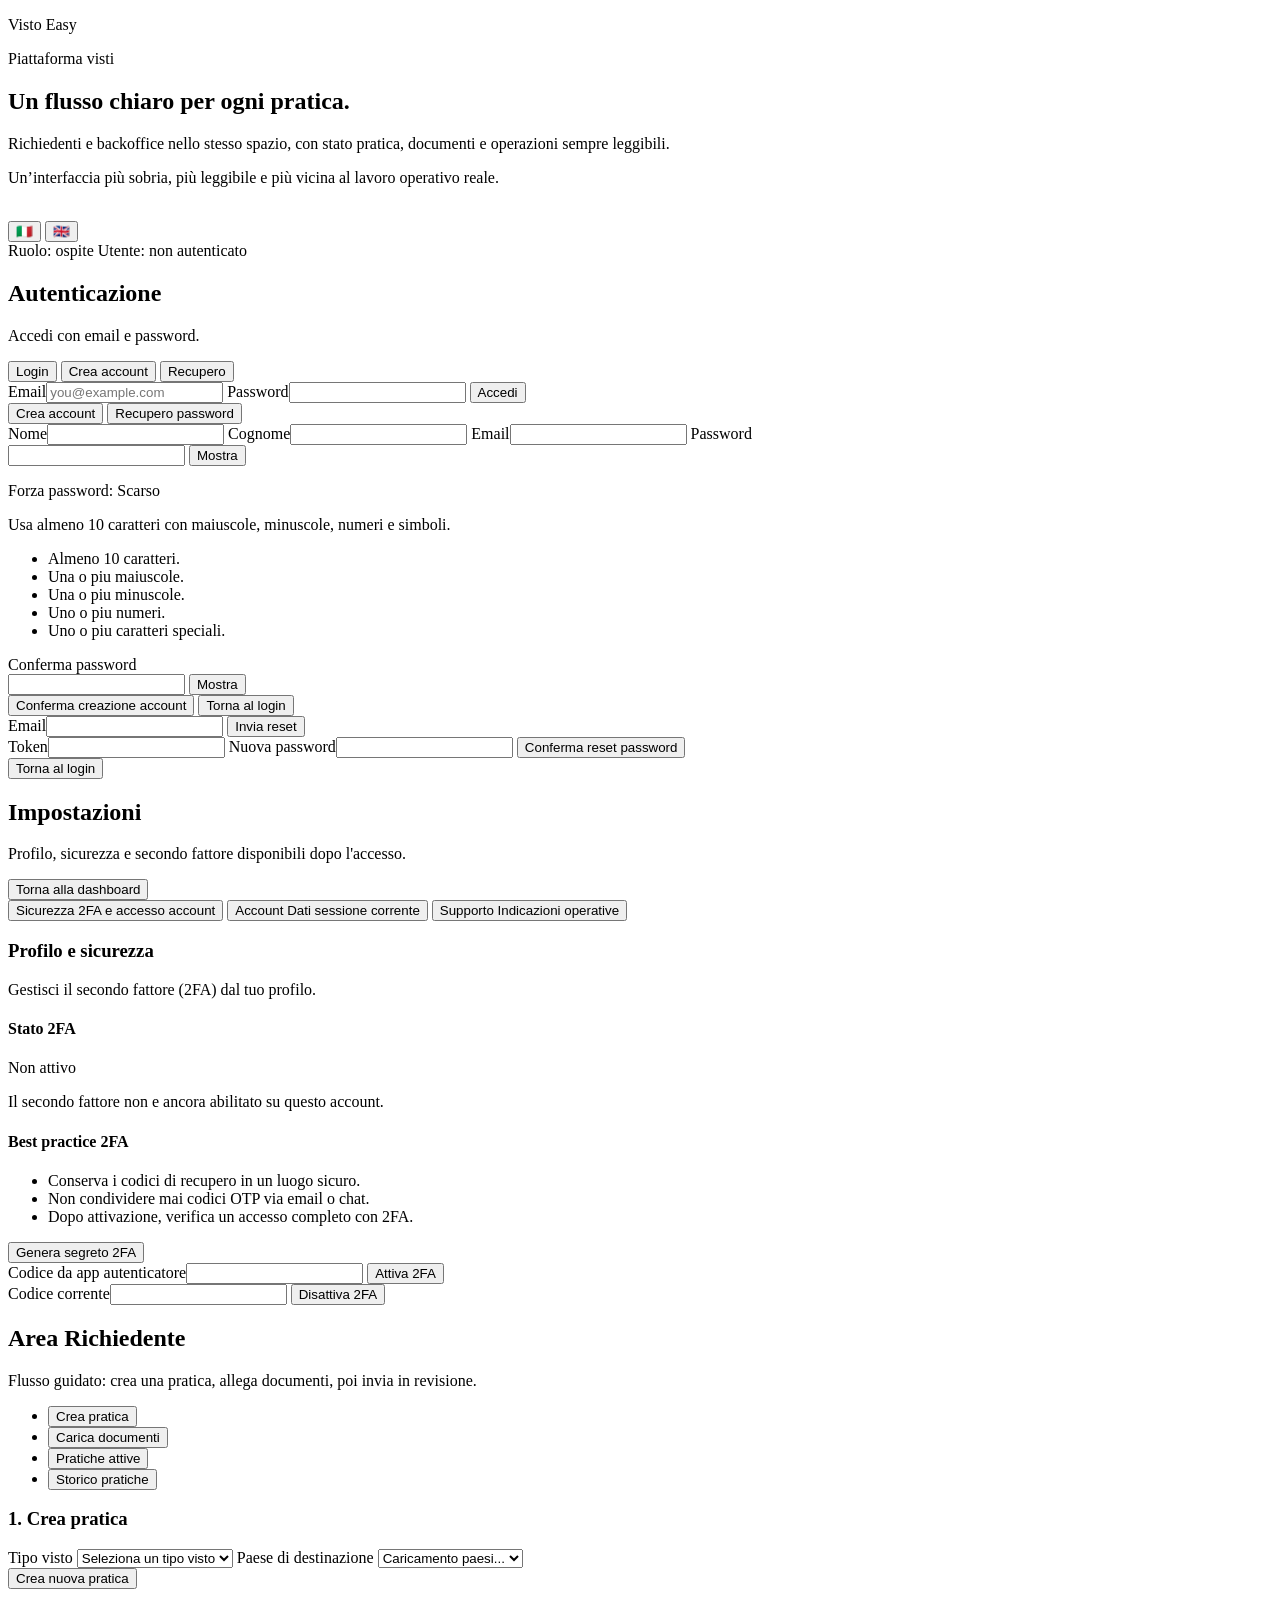
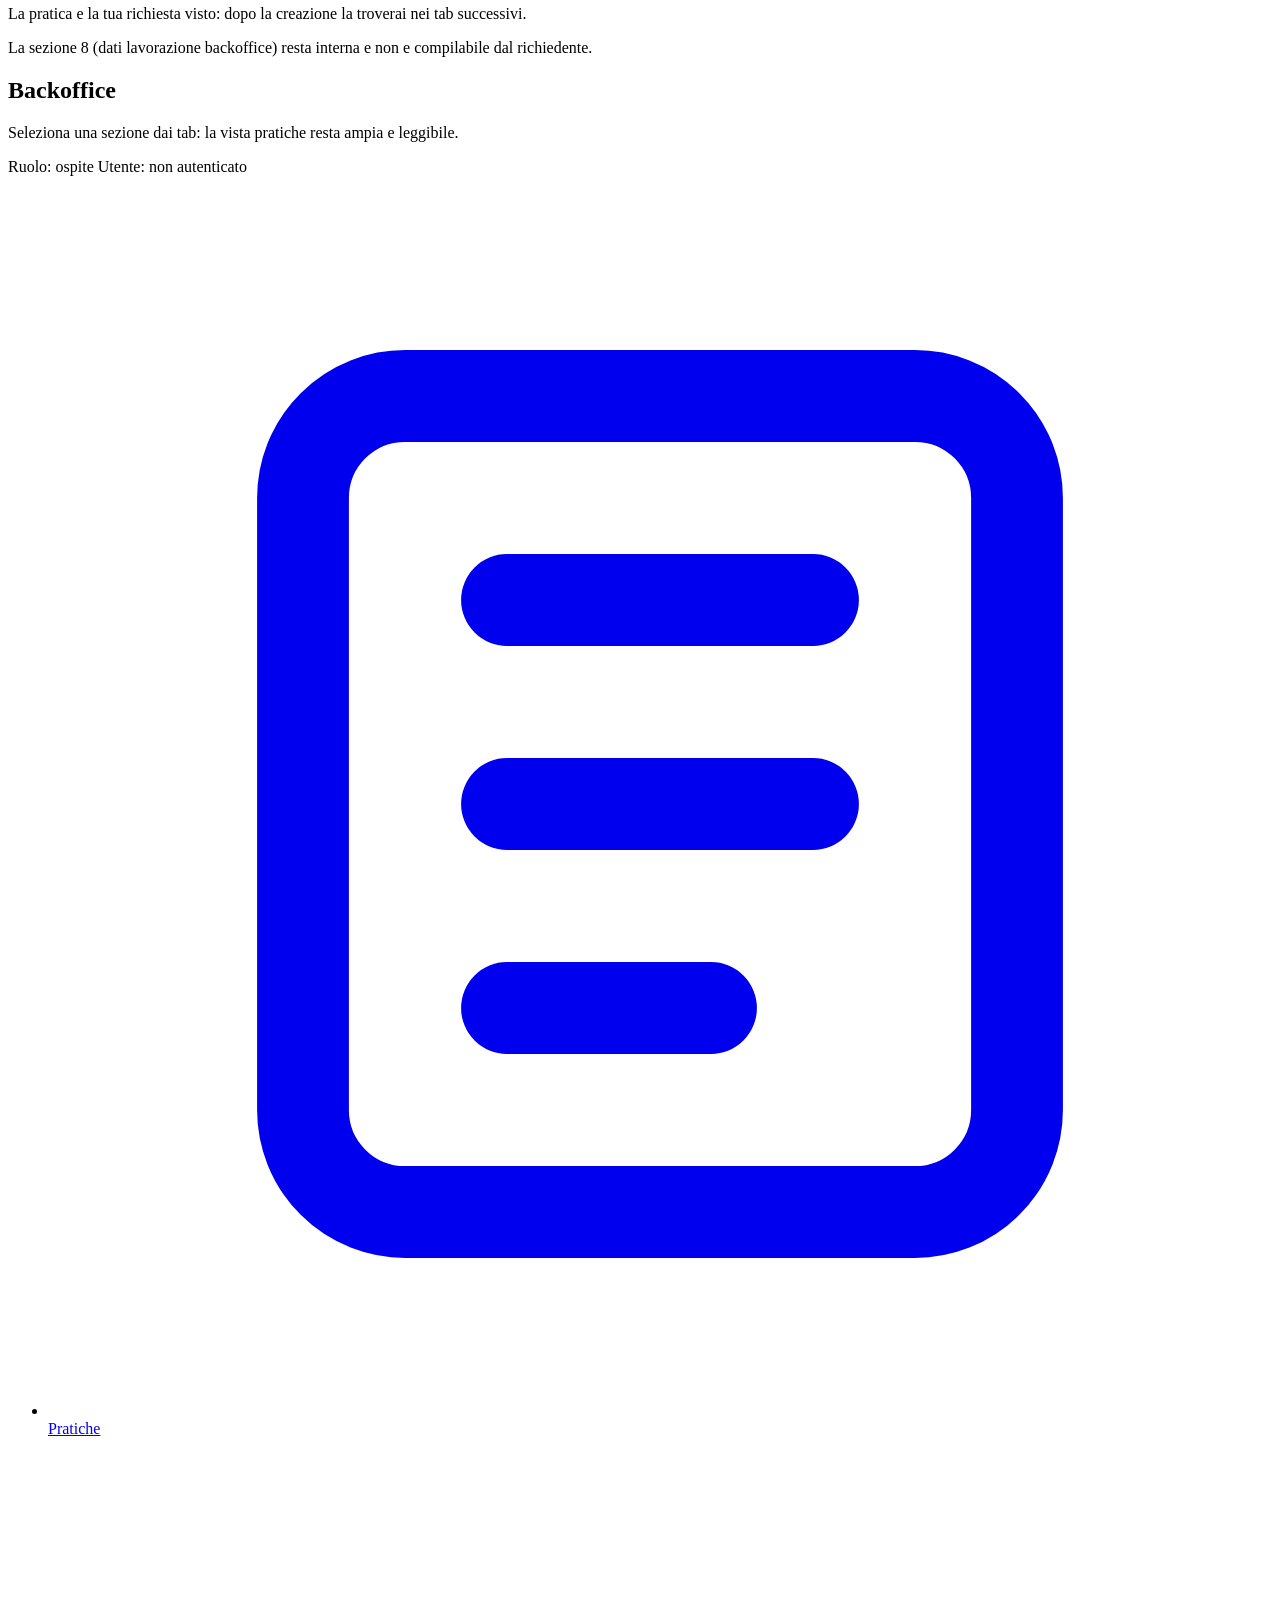
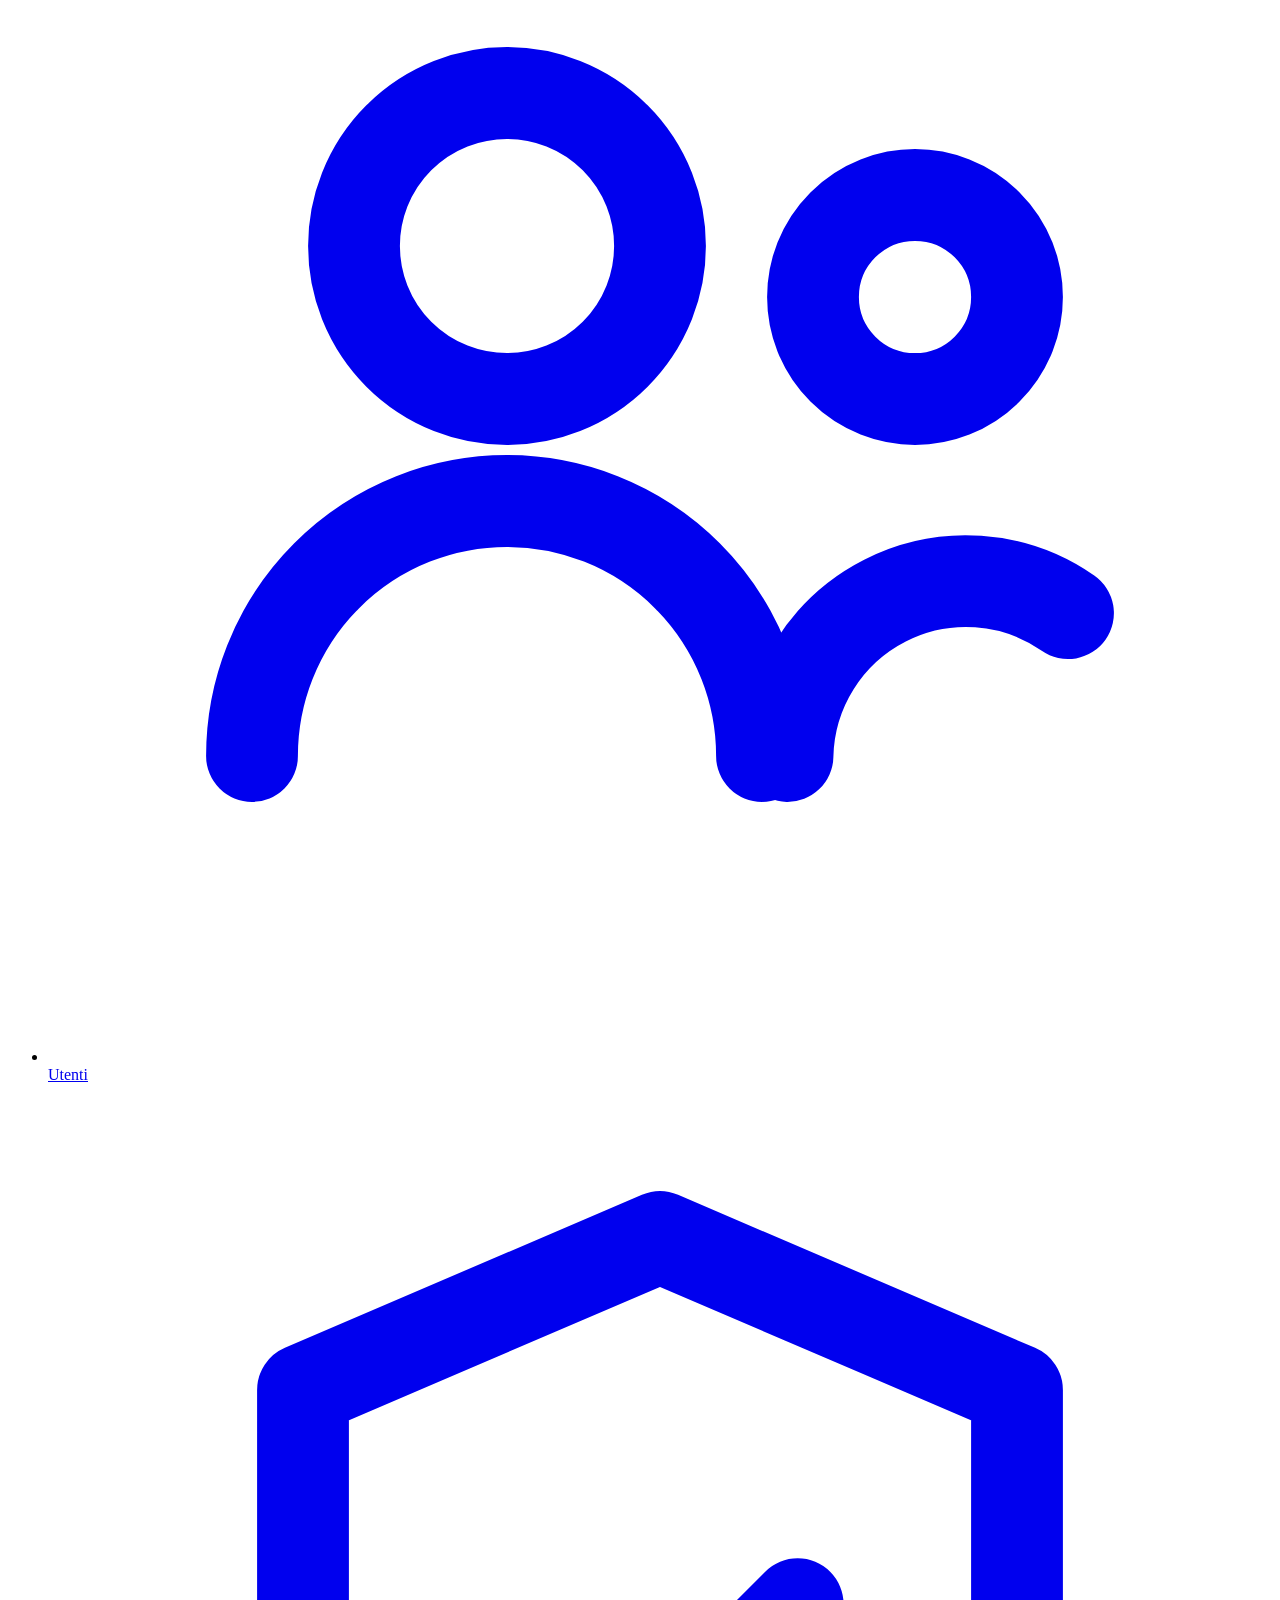
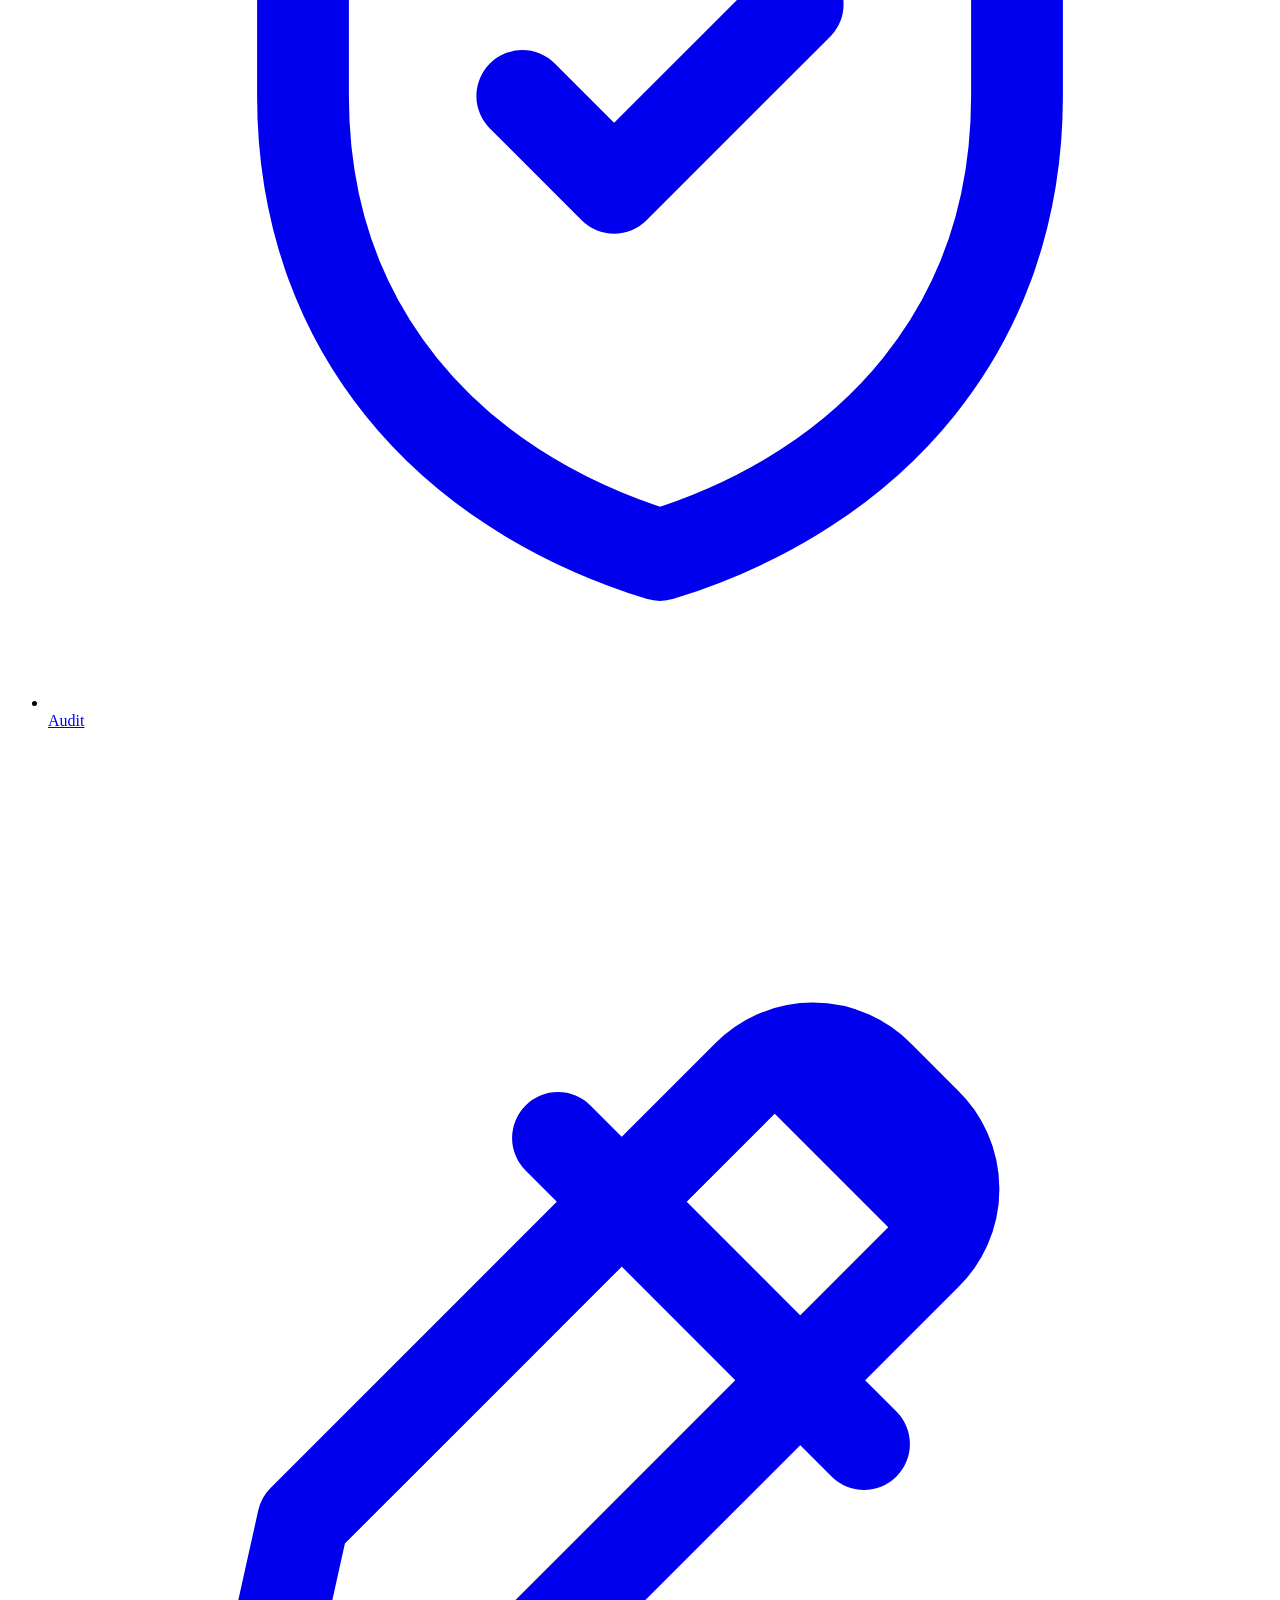
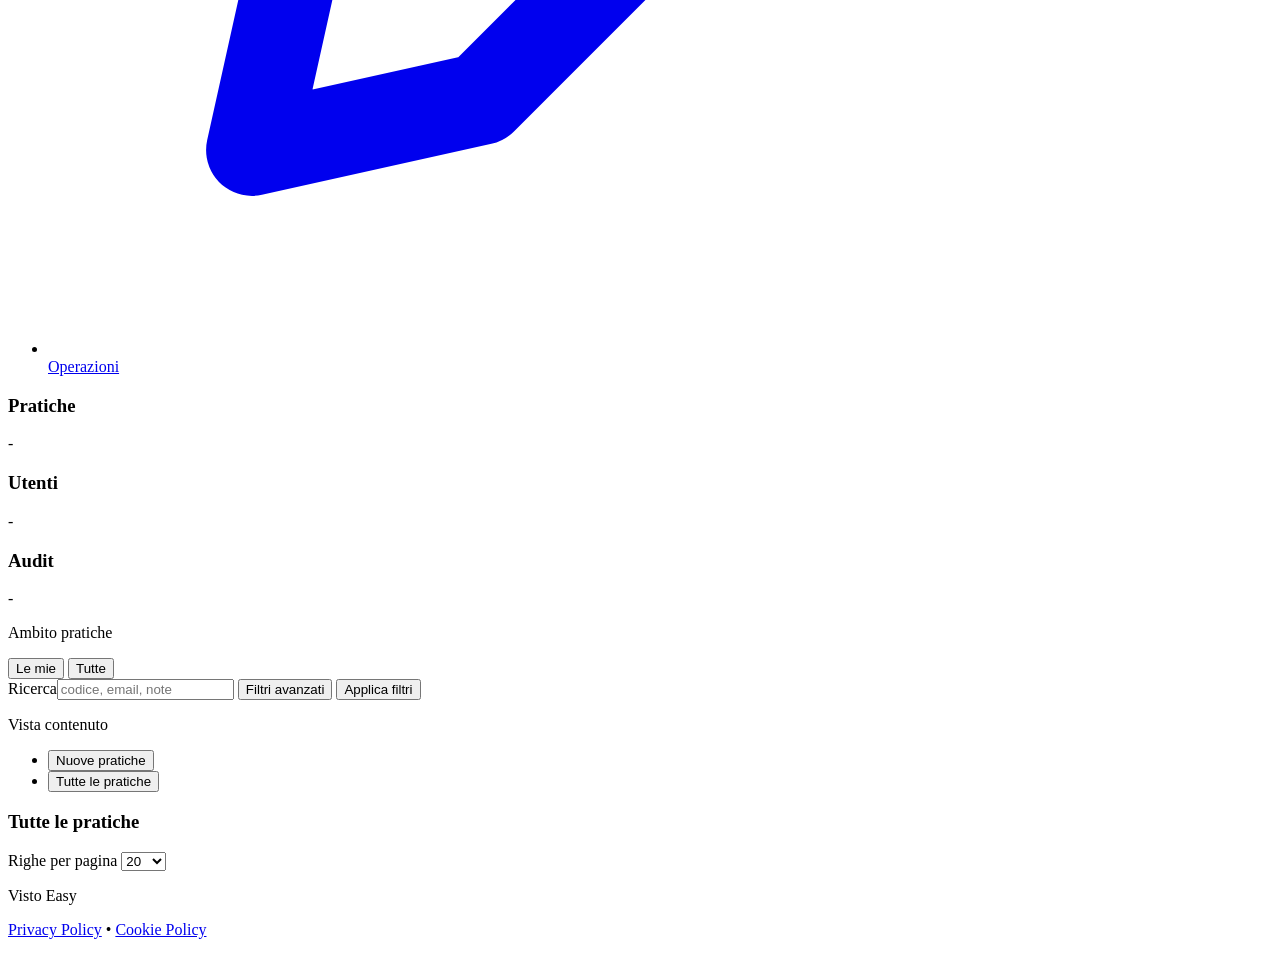
==== commit ca4a3fab: "feat(auth): align password input UX with bootstrap italia guidelines" ====
--- a/web/index.html
+++ b/web/index.html
@@ -68,13 +68,32 @@
           <label><span data-i18n="auth.label.nome">Nome</span><input name="nome" type="text" required></label>
           <label><span data-i18n="auth.label.cognome">Cognome</span><input name="cognome" type="text" required></label>
           <label><span data-i18n="auth.label.email">Email</span><input name="email" type="email" required></label>
-          <label><span data-i18n="auth.label.password">Password</span><input id="registerPassword" name="password" type="password" required minlength="10"></label>
+          <label>
+            <span data-i18n="auth.label.password">Password</span>
+            <div class="password-field">
+              <input id="registerPassword" name="password" type="password" required minlength="10" aria-describedby="registerPasswordHelp registerPasswordStrengthLabel registerPasswordSuggestions">
+              <button id="registerPasswordToggle" class="password-toggle" type="button" data-i18n="auth.passwordToggleShow" data-i18n-aria-label="auth.passwordToggleShow">Mostra</button>
+            </div>
+          </label>
           <div class="password-strength" id="registerPasswordStrength" aria-live="polite">
             <div class="password-strength-bar" id="registerPasswordStrengthBar"></div>
-            <p class="password-strength-label" id="registerPasswordStrengthLabel" data-i18n="auth.passwordStrength">Forza password: Scarso</p>
-            <p class="helper-text" data-i18n="auth.passwordRules">Usa almeno 10 caratteri con maiuscole, minuscole, numeri e simboli.</p>
+            <p class="password-strength-label" id="registerPasswordStrengthLabel" aria-live="polite" data-i18n="auth.passwordStrength">Forza password: Scarso</p>
+            <p class="helper-text" id="registerPasswordHelp" data-i18n="auth.passwordRules">Usa almeno 10 caratteri con maiuscole, minuscole, numeri e simboli.</p>
+            <ul class="password-suggestions" id="registerPasswordSuggestions" aria-label="Suggerimenti password">
+              <li id="registerPasswordSuggestionLength" data-i18n="auth.passwordSuggestion.length">Almeno 10 caratteri.</li>
+              <li id="registerPasswordSuggestionUpper" data-i18n="auth.passwordSuggestion.upper">Una o piu maiuscole.</li>
+              <li id="registerPasswordSuggestionLower" data-i18n="auth.passwordSuggestion.lower">Una o piu minuscole.</li>
+              <li id="registerPasswordSuggestionNumber" data-i18n="auth.passwordSuggestion.number">Uno o piu numeri.</li>
+              <li id="registerPasswordSuggestionSpecial" data-i18n="auth.passwordSuggestion.special">Uno o piu caratteri speciali.</li>
+            </ul>
           </div>
-          <label><span data-i18n="auth.label.passwordConfirm">Conferma password</span><input id="registerPasswordConfirm" name="password_confirm" type="password" required minlength="10"></label>
+          <label>
+            <span data-i18n="auth.label.passwordConfirm">Conferma password</span>
+            <div class="password-field">
+              <input id="registerPasswordConfirm" name="password_confirm" type="password" required minlength="10" aria-describedby="registerPasswordMatchHint">
+              <button id="registerPasswordConfirmToggle" class="password-toggle" type="button" data-i18n="auth.passwordToggleShow" data-i18n-aria-label="auth.passwordToggleShow">Mostra</button>
+            </div>
+          </label>
           <p id="registerPasswordMatchHint" class="helper-text" hidden data-i18n="auth.passwordMismatch">Le password non coincidono.</p>
           <button class="btn btn-solid" type="submit" data-i18n="auth.btn.createAccount">Conferma creazione account</button>
           <button class="btn btn-ghost auth-back" type="button" data-auth-view="login" data-i18n="auth.btn.backToLogin">Torna al login</button>
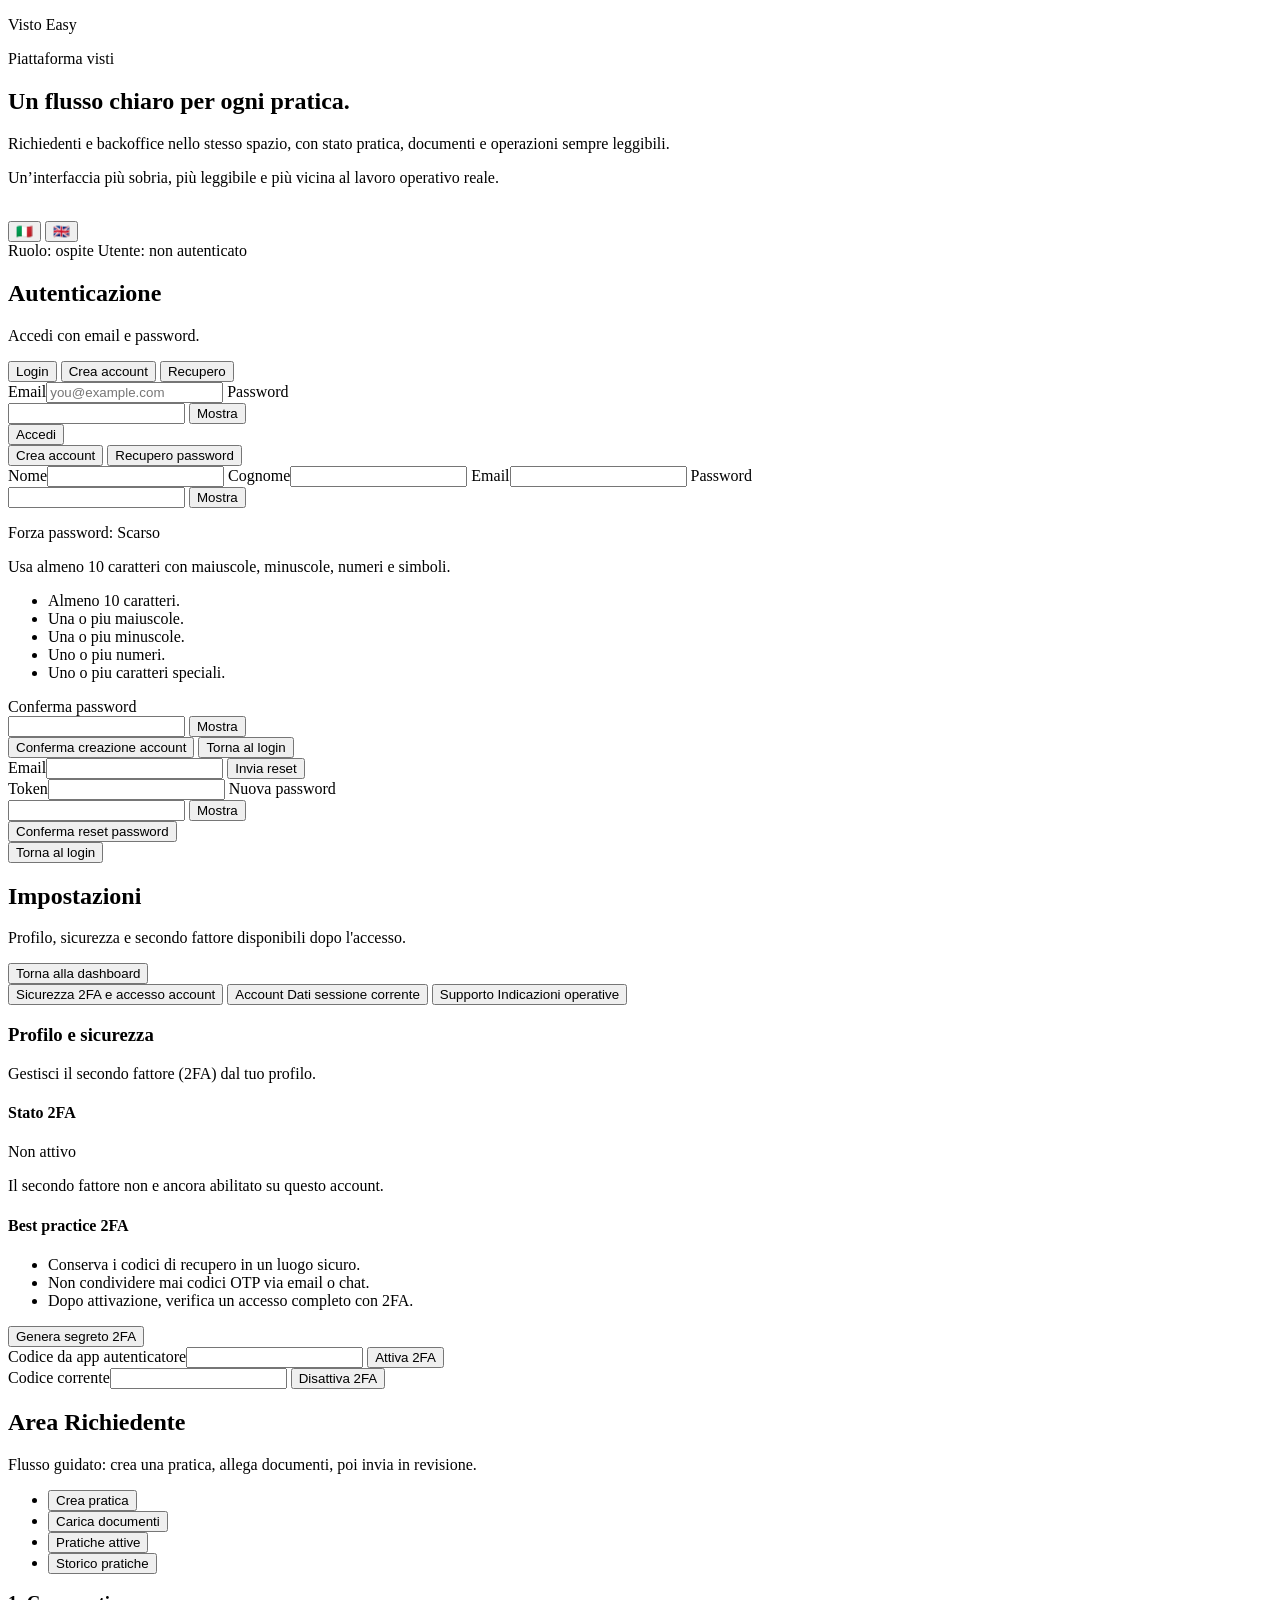
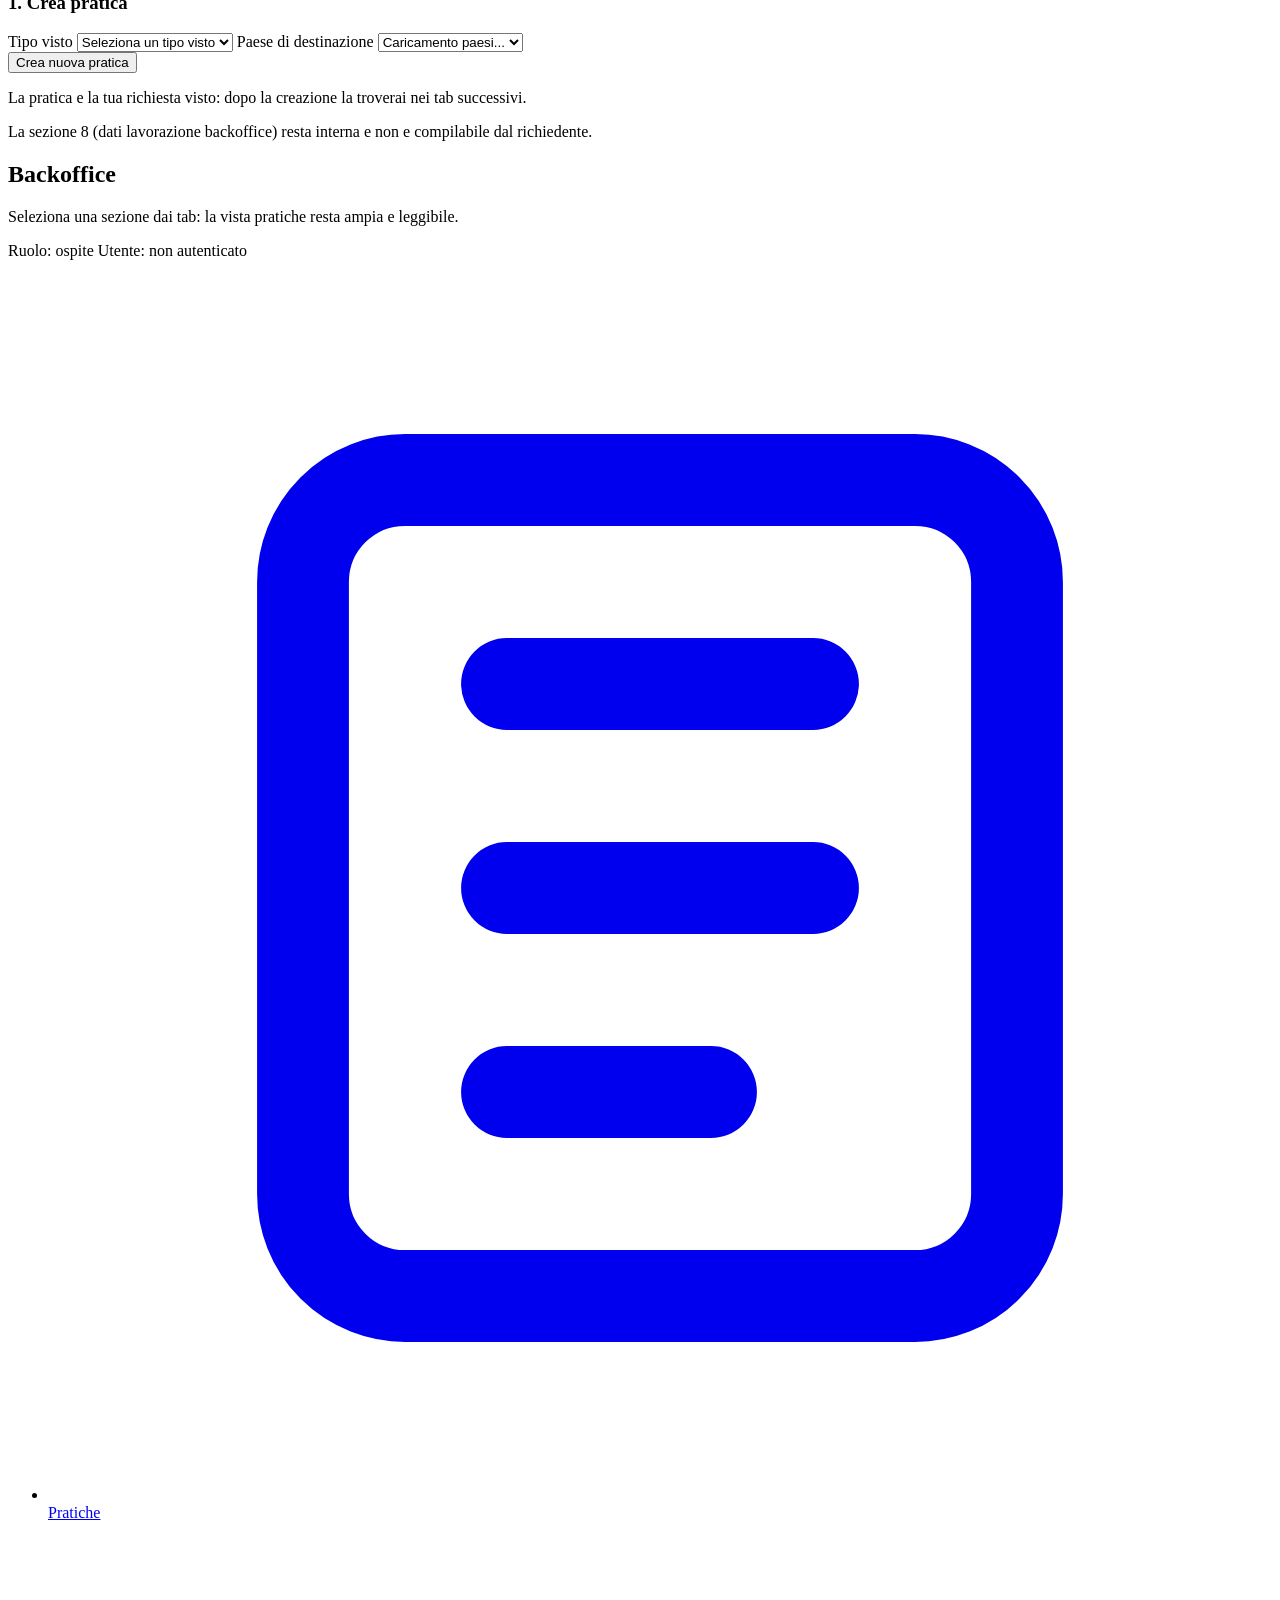
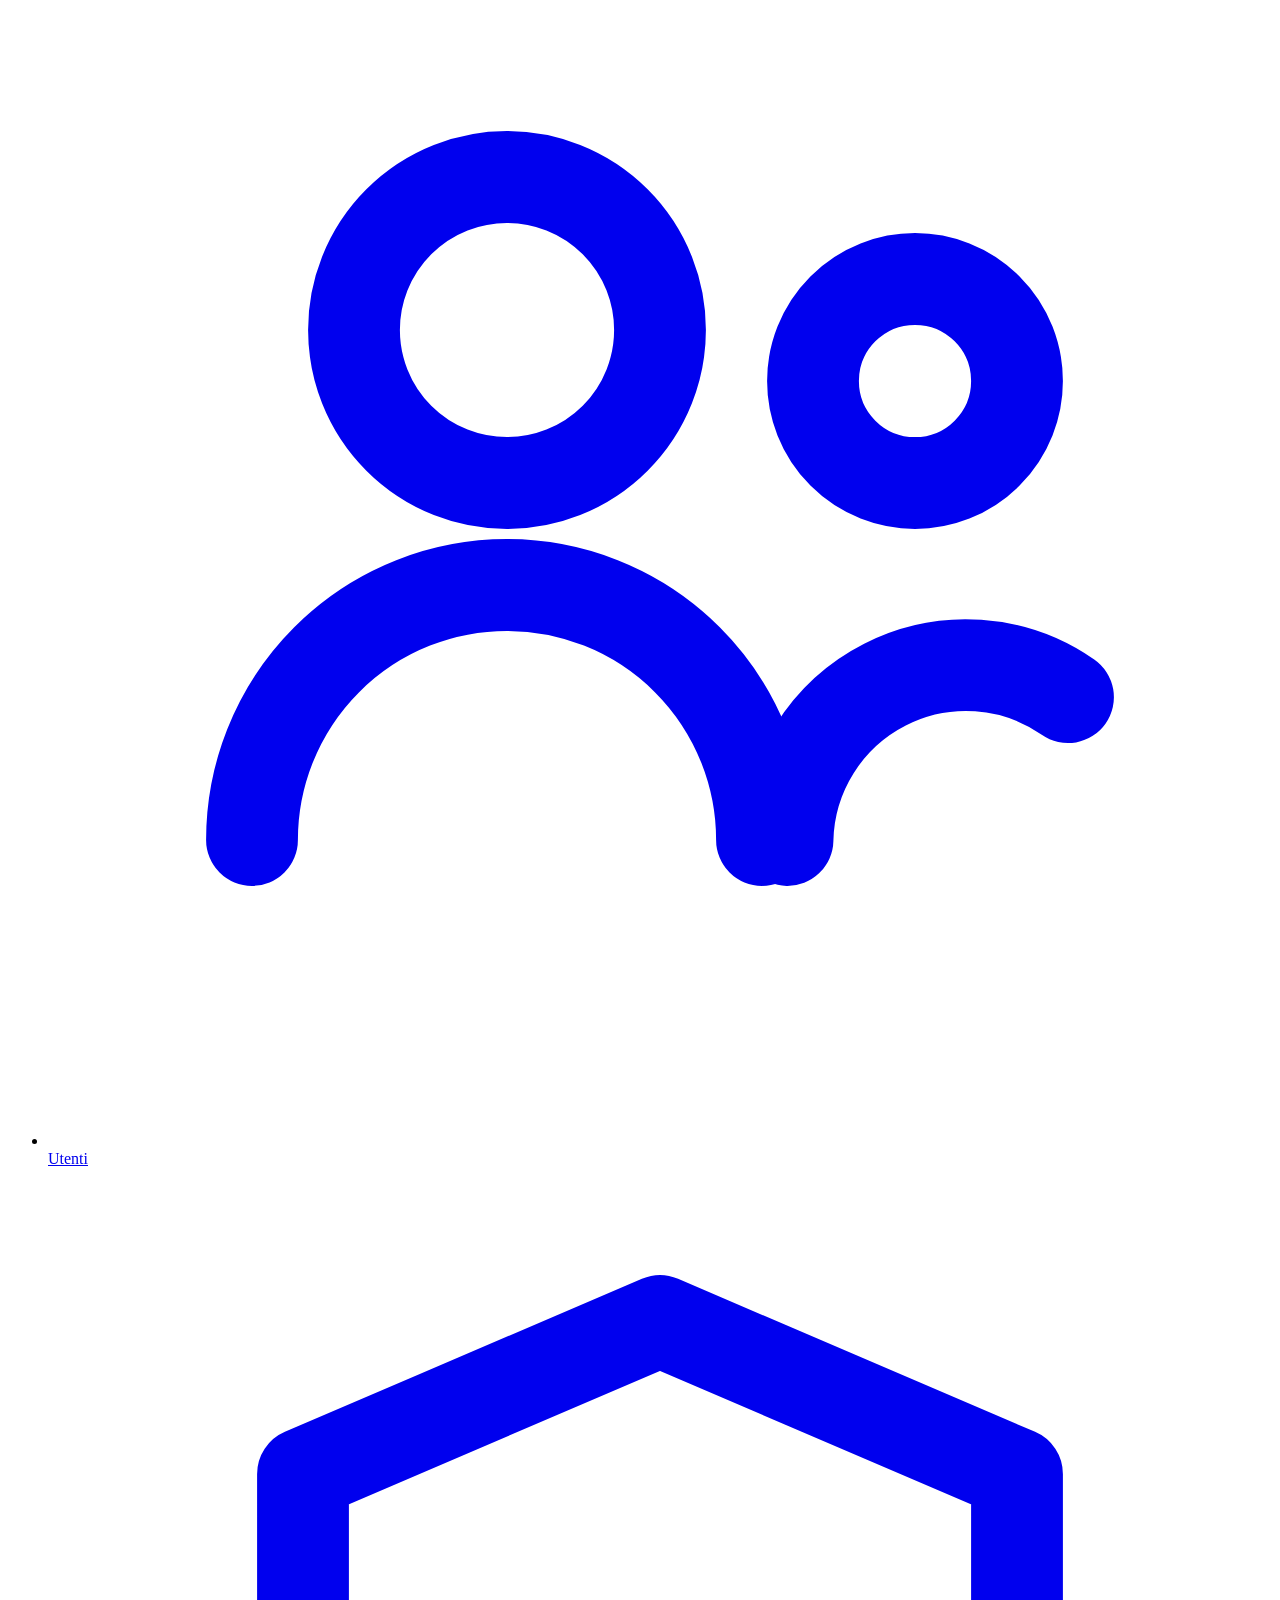
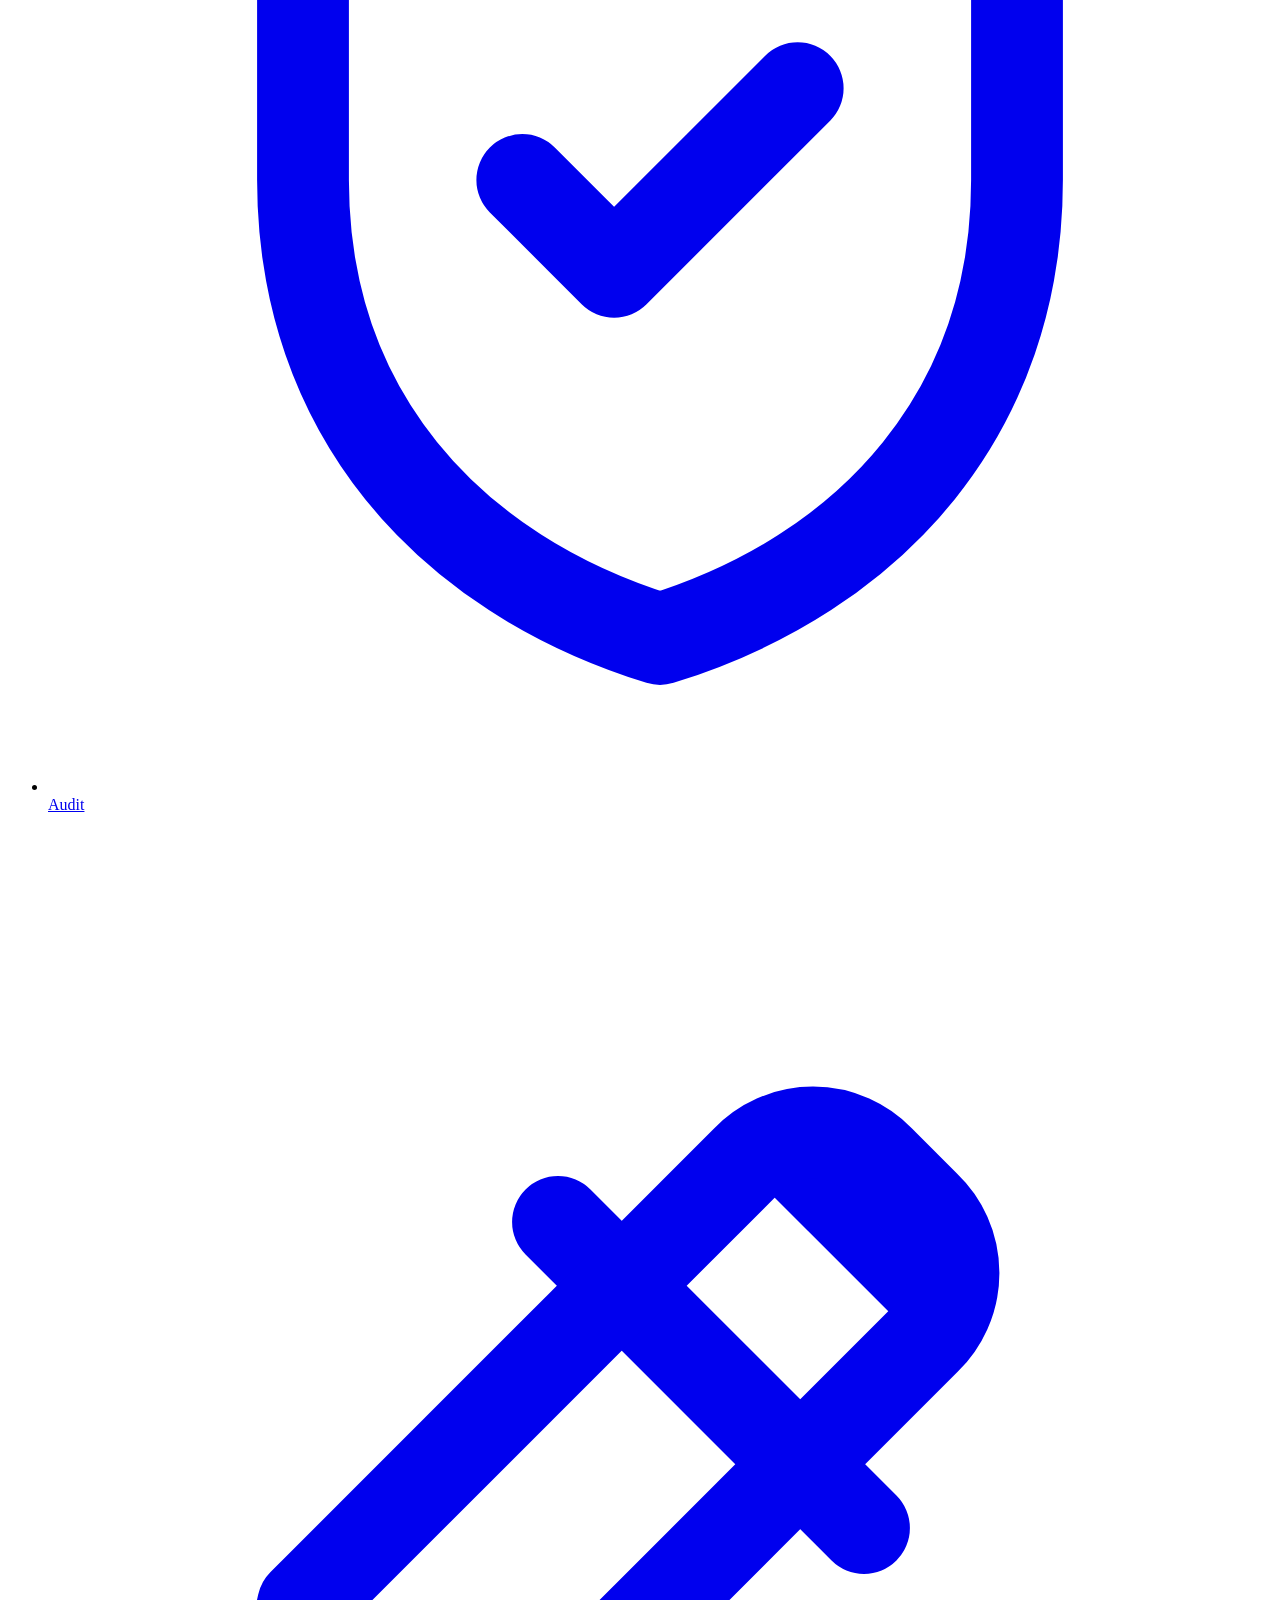
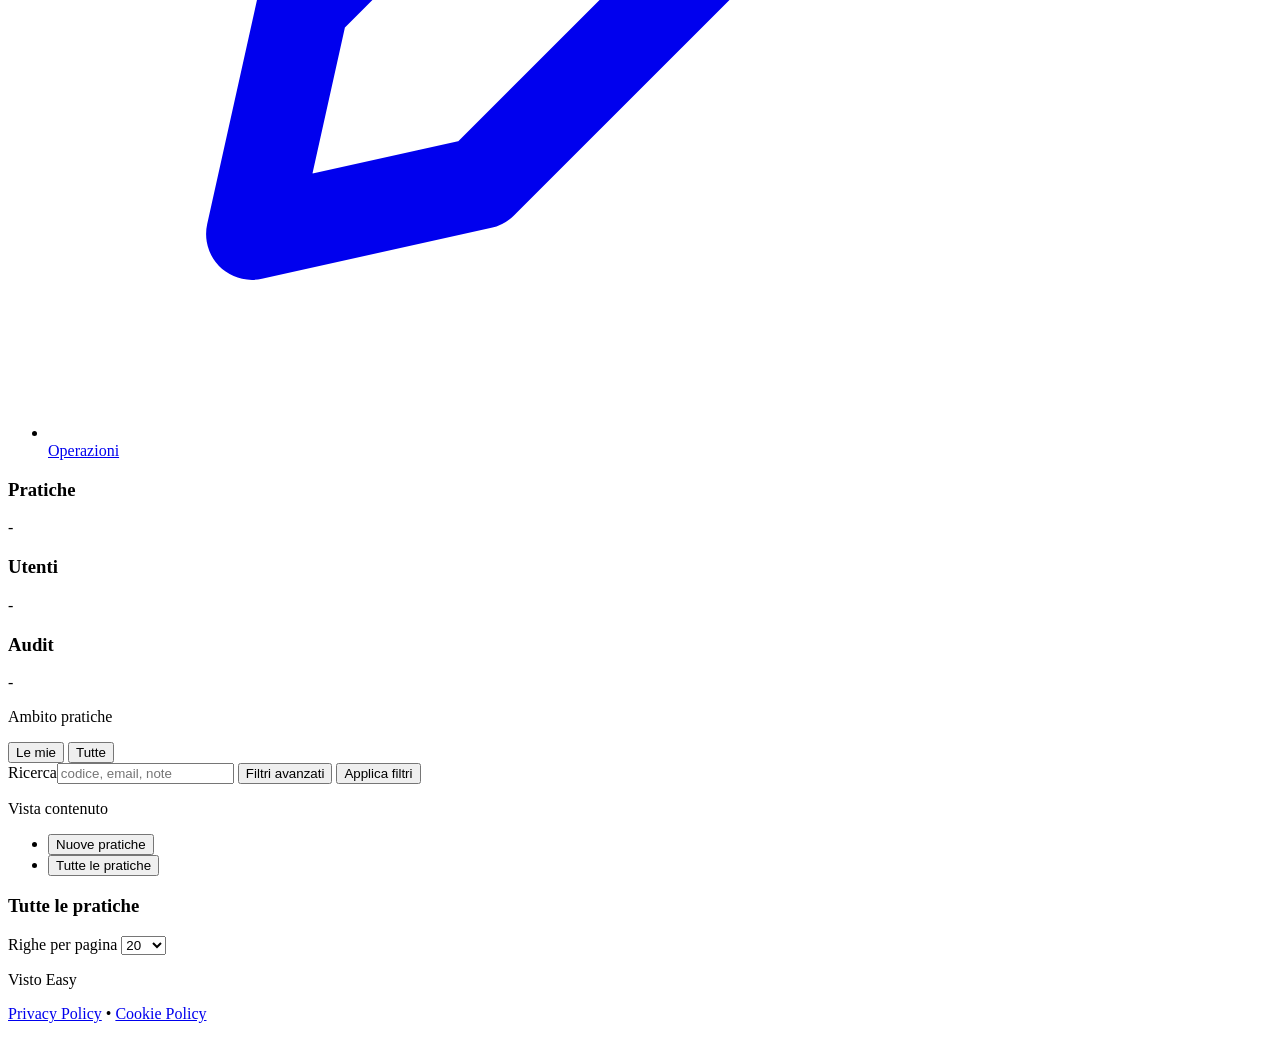
==== commit 336f297e: "feat(auth): extend password toggle UX to login and reset flows" ====
--- a/web/index.html
+++ b/web/index.html
@@ -55,7 +55,13 @@
 
         <form id="formLogin" class="inline-form auth-view" data-auth-view="login">
           <label><span data-i18n="auth.label.email">Email</span><input name="email" type="email" required placeholder="you@example.com"></label>
-          <label><span data-i18n="auth.label.password">Password</span><input name="password" type="password" required minlength="8"></label>
+          <label>
+            <span data-i18n="auth.label.password">Password</span>
+            <div class="password-field">
+              <input id="loginPassword" name="password" type="password" required minlength="8">
+              <button id="loginPasswordToggle" class="password-toggle" type="button" data-i18n="auth.passwordToggleShow" data-i18n-aria-label="auth.passwordToggleShow">Mostra</button>
+            </div>
+          </label>
           <button class="btn btn-solid" type="submit" data-i18n="auth.btn.login">Accedi</button>
         </form>
 
@@ -106,7 +112,13 @@
           </form>
           <form id="formReset" class="inline-form">
             <label><span data-i18n="auth.label.token">Token</span><input name="token" type="text" required></label>
-            <label><span data-i18n="auth.label.newPassword">Nuova password</span><input name="new_password" type="password" required minlength="8"></label>
+            <label>
+              <span data-i18n="auth.label.newPassword">Nuova password</span>
+              <div class="password-field">
+                <input id="resetNewPassword" name="new_password" type="password" required minlength="8">
+                <button id="resetNewPasswordToggle" class="password-toggle" type="button" data-i18n="auth.passwordToggleShow" data-i18n-aria-label="auth.passwordToggleShow">Mostra</button>
+              </div>
+            </label>
             <button class="btn btn-solid" type="submit" data-i18n="auth.btn.confirmReset">Conferma reset password</button>
           </form>
           <button class="btn btn-ghost auth-back" type="button" data-auth-view="login" data-i18n="auth.btn.backToLogin">Torna al login</button>
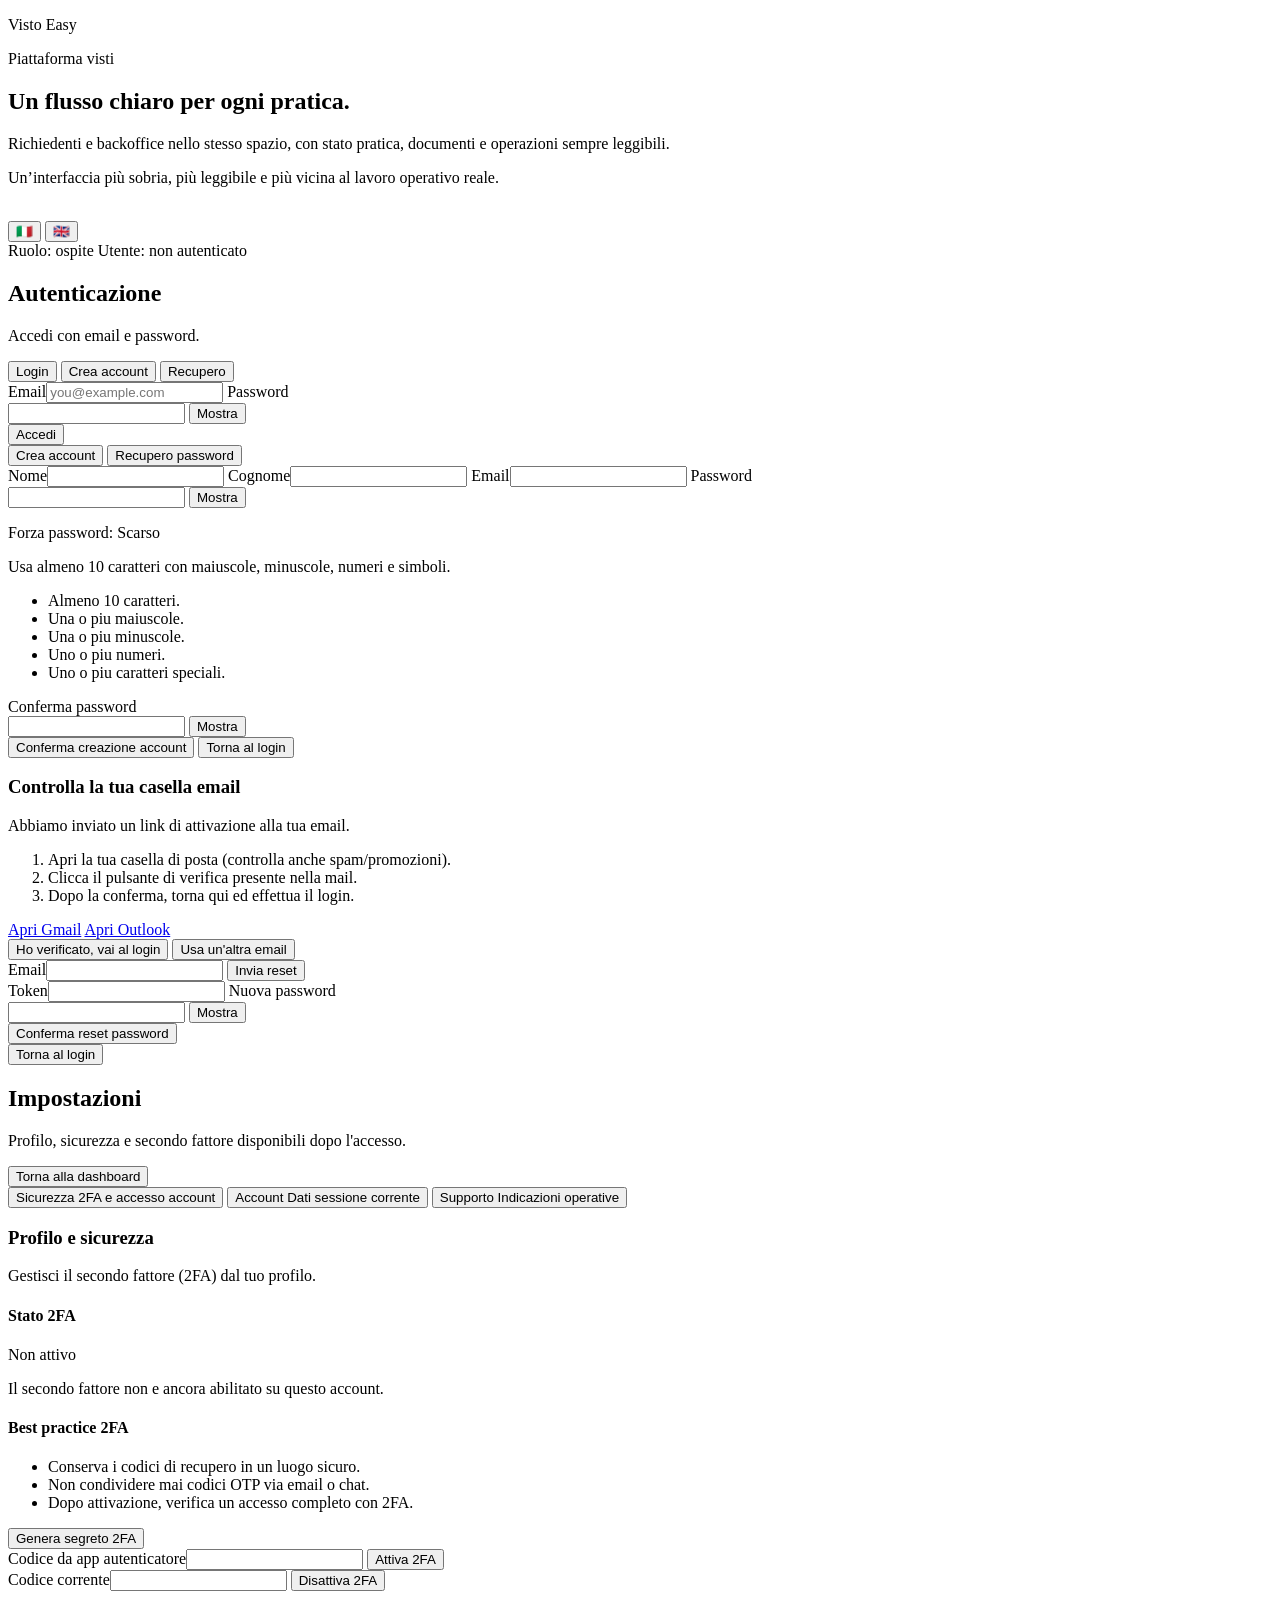
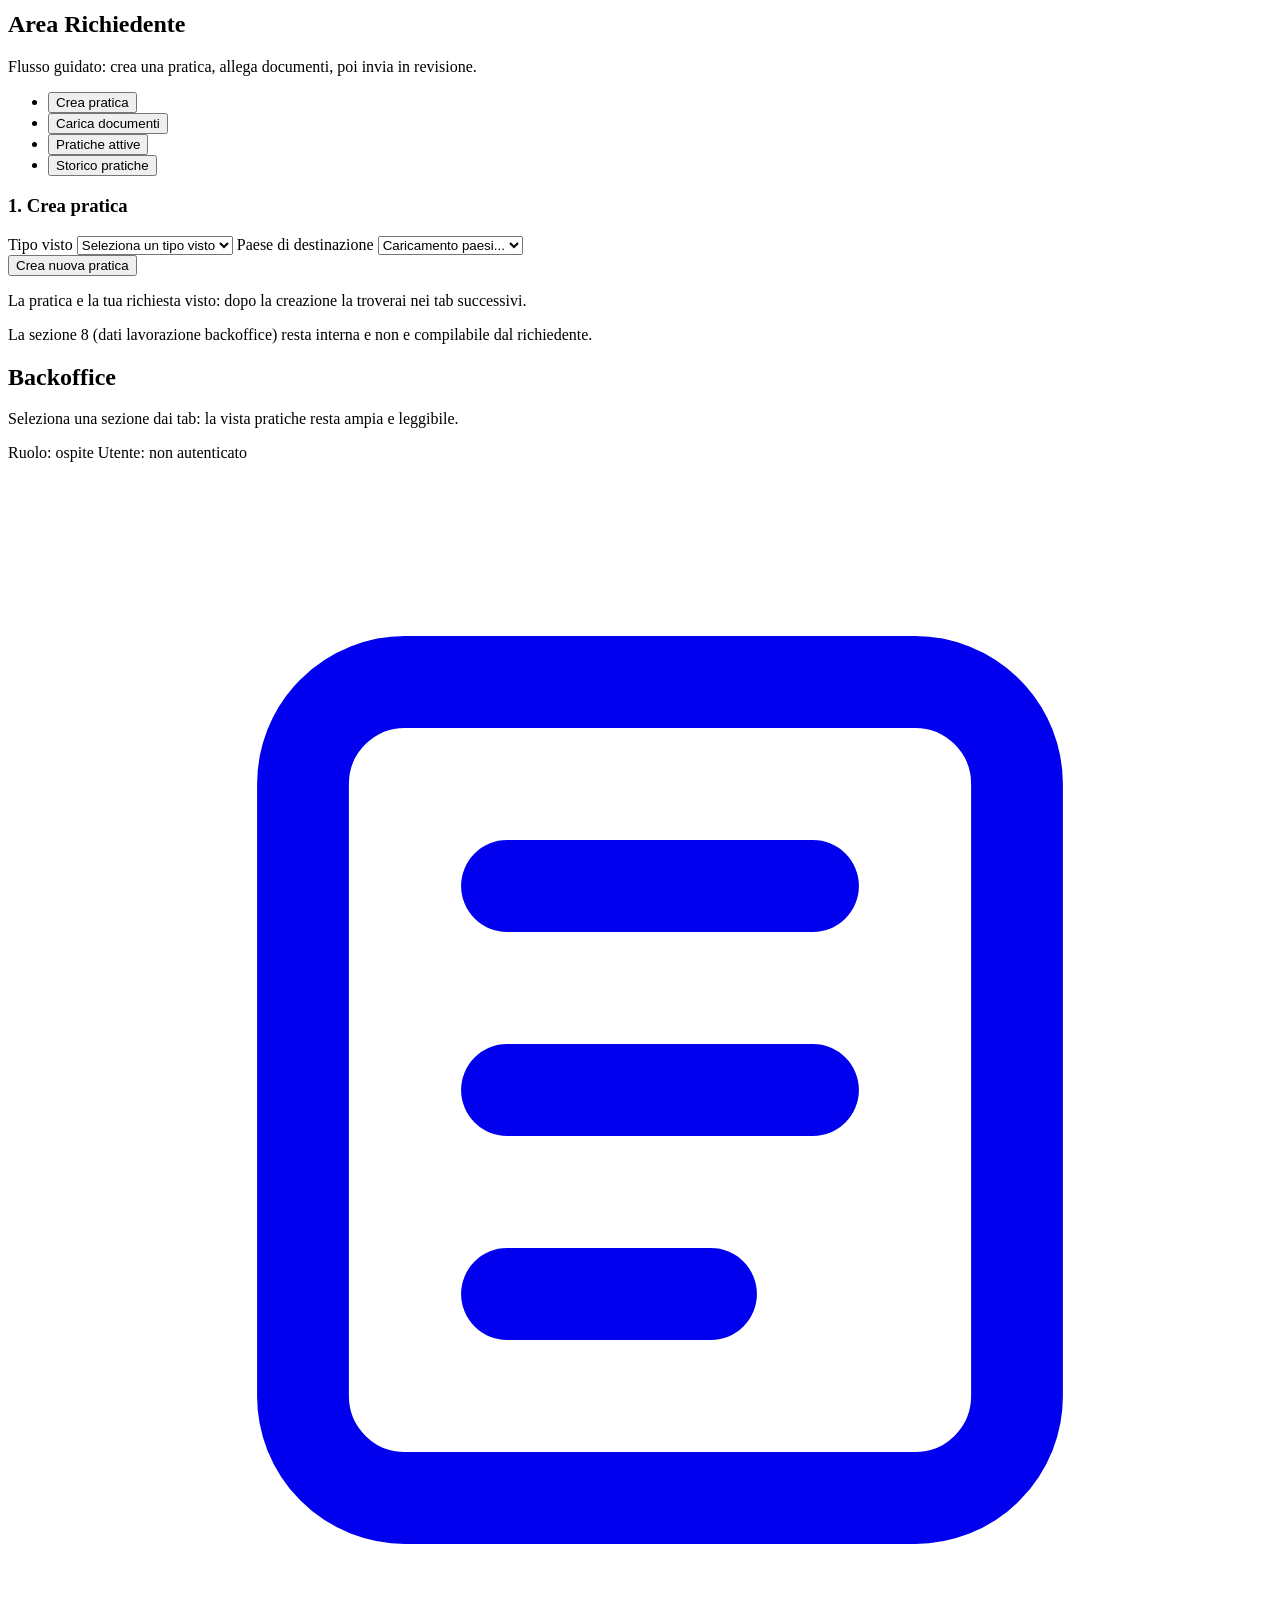
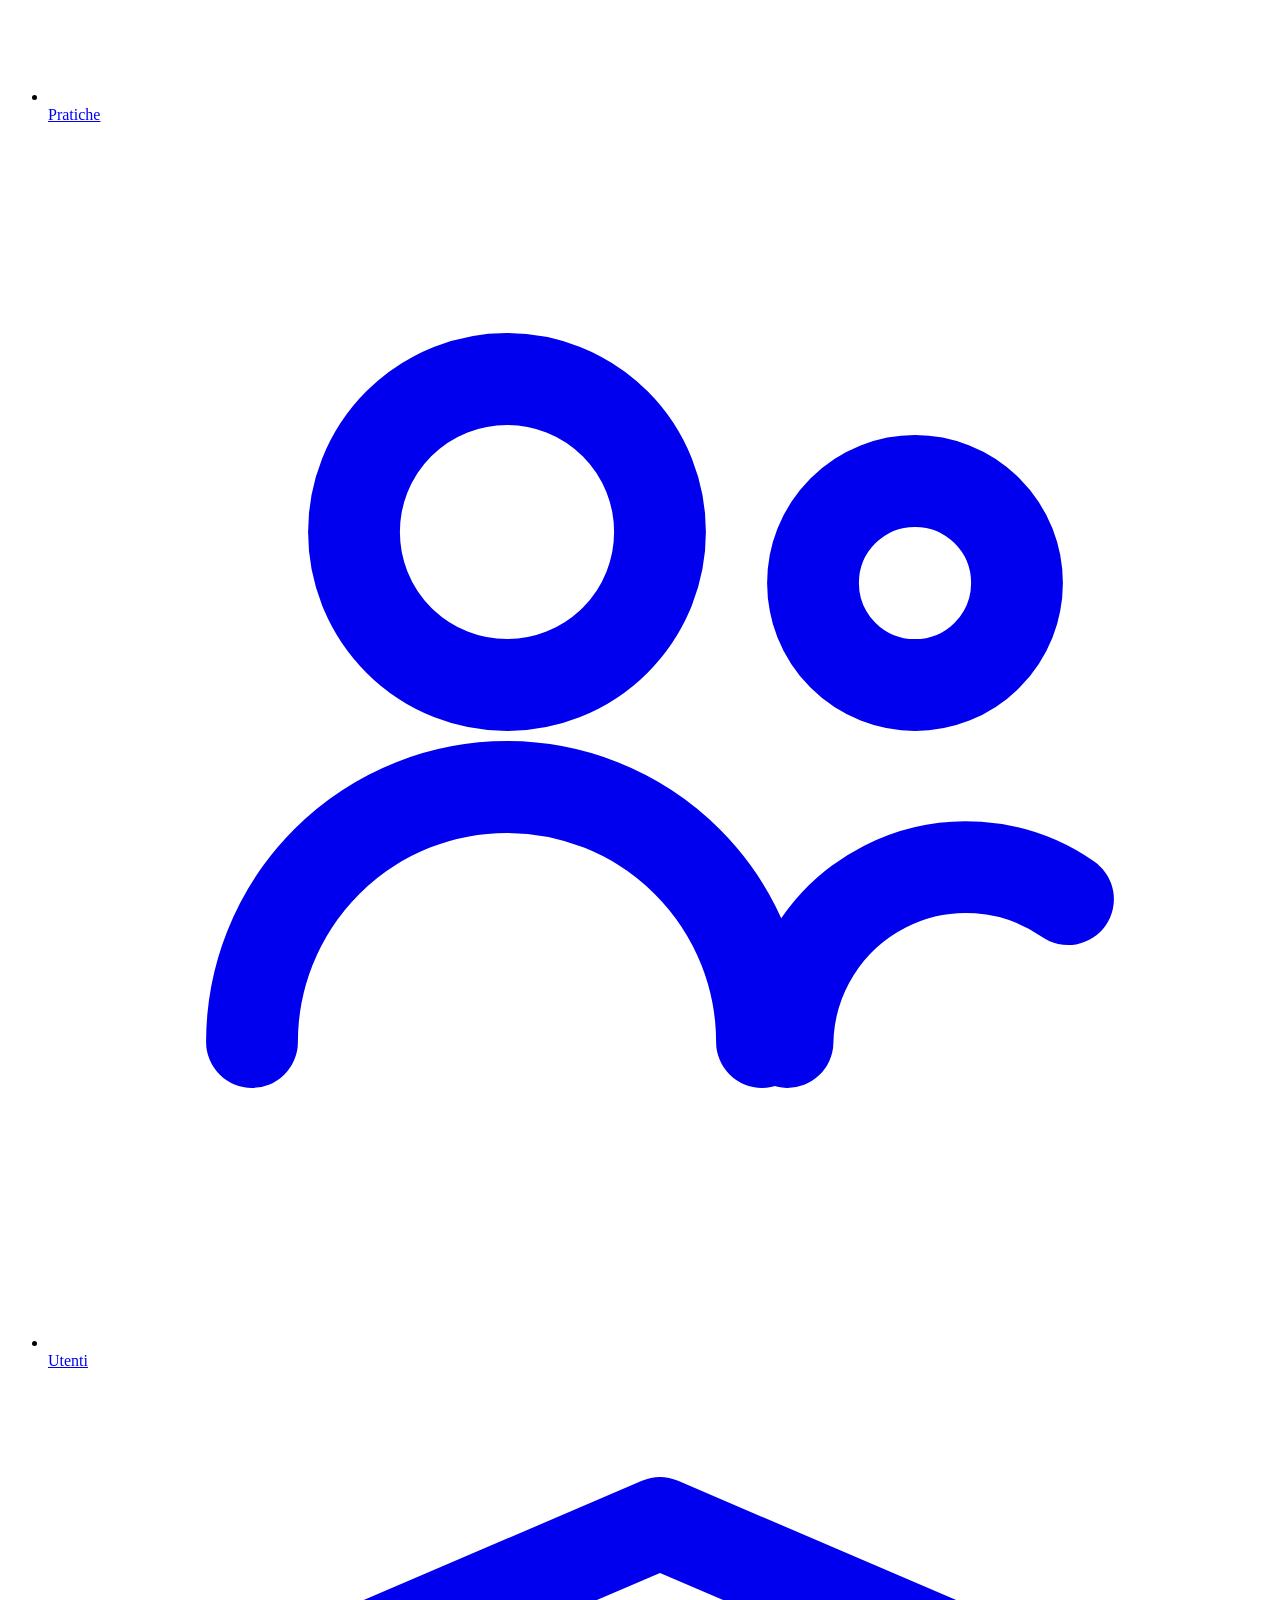
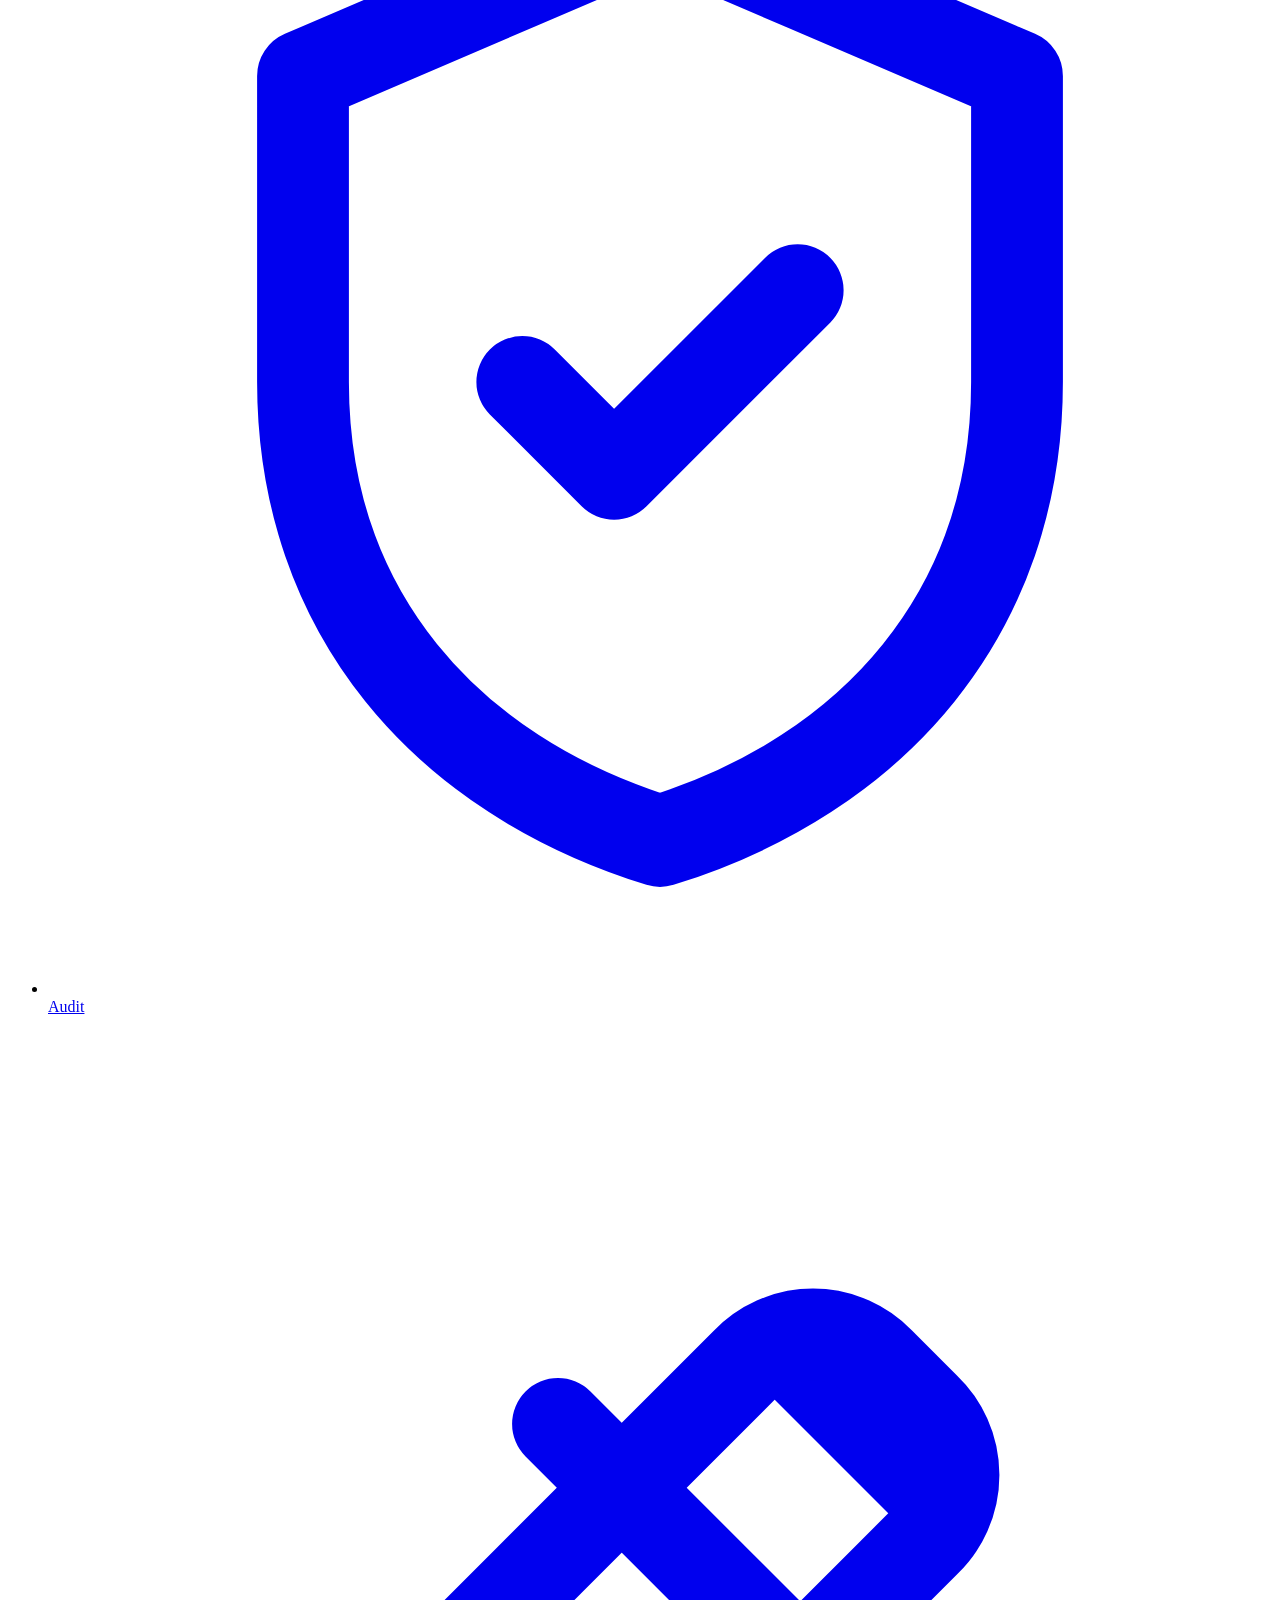
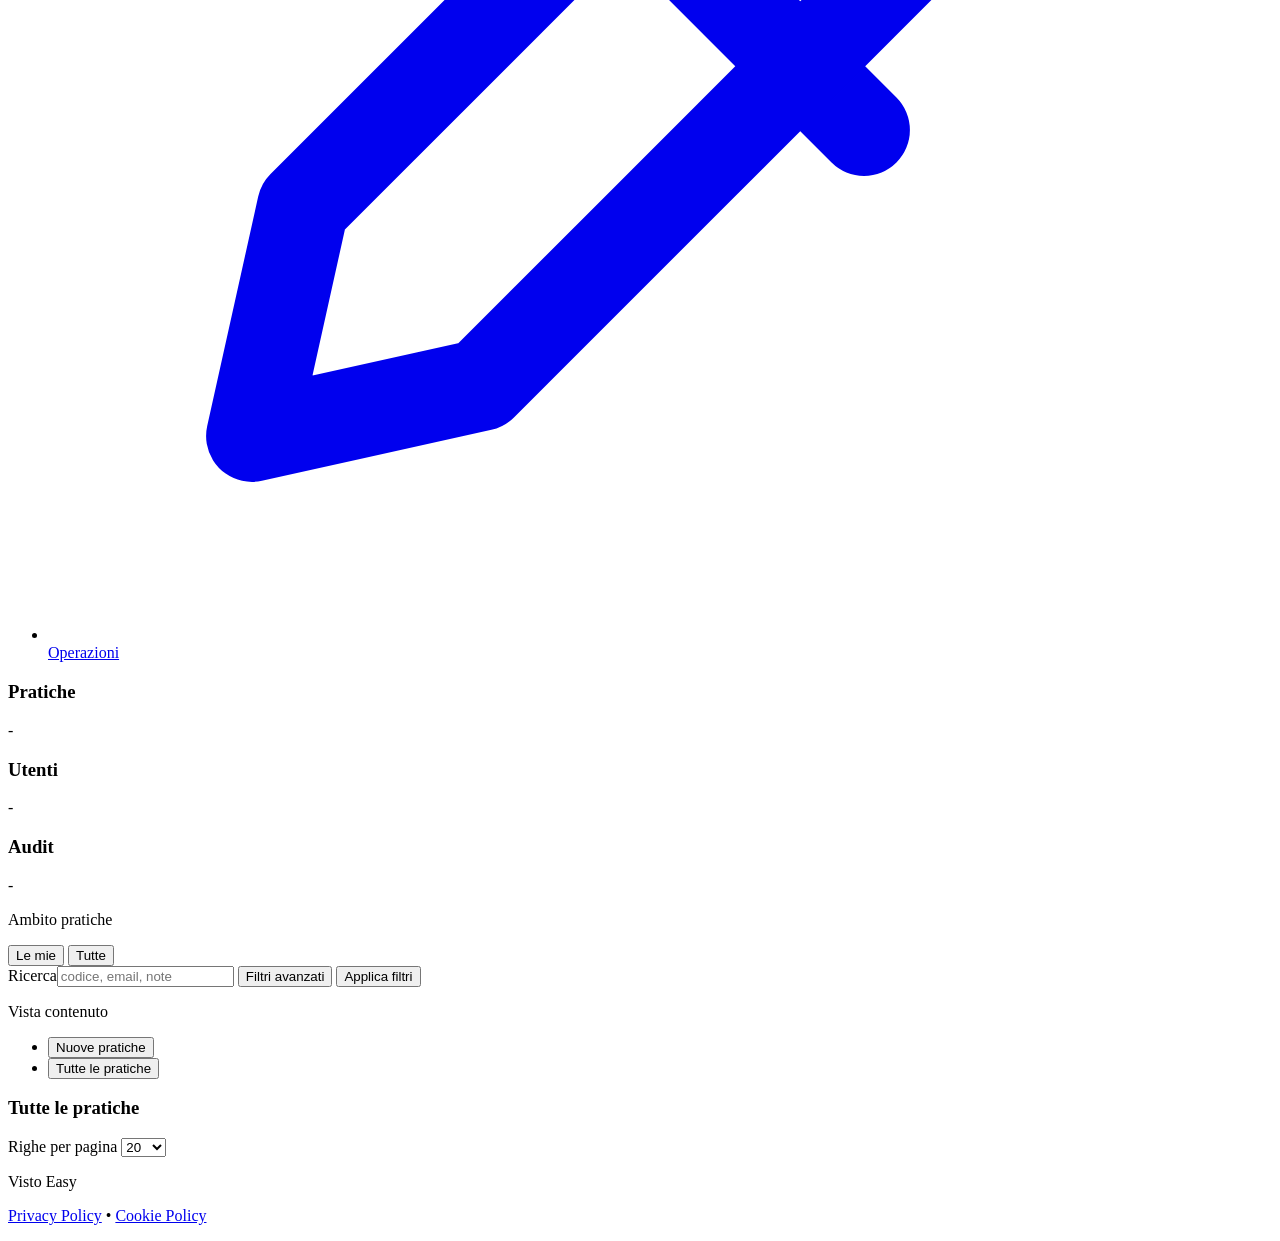
==== commit d69061d4: "fix(auth): add post-register email guidance and manual verify action" ====
--- a/web/index.html
+++ b/web/index.html
@@ -105,6 +105,24 @@
           <button class="btn btn-ghost auth-back" type="button" data-auth-view="login" data-i18n="auth.btn.backToLogin">Torna al login</button>
         </form>
 
+        <section class="auth-view hidden auth-pending" data-auth-view="register-pending">
+          <h3 data-i18n="auth.pending.title">Controlla la tua casella email</h3>
+          <p id="registerPendingSubtitle">Abbiamo inviato un link di attivazione alla tua email.</p>
+          <ol class="pending-steps">
+            <li data-i18n="auth.pending.step1">Apri la tua casella di posta (controlla anche spam/promozioni).</li>
+            <li data-i18n="auth.pending.step2">Clicca il pulsante di verifica presente nella mail.</li>
+            <li data-i18n="auth.pending.step3">Dopo la conferma, torna qui ed effettua il login.</li>
+          </ol>
+          <div class="auth-desktop-actions">
+            <a class="btn btn-ghost" href="https://mail.google.com" target="_blank" rel="noopener noreferrer" data-i18n="auth.pending.openGmail">Apri Gmail</a>
+            <a class="btn btn-ghost" href="https://outlook.live.com/mail/" target="_blank" rel="noopener noreferrer" data-i18n="auth.pending.openOutlook">Apri Outlook</a>
+          </div>
+          <div class="auth-desktop-actions">
+            <button class="btn btn-solid" type="button" data-auth-view="login" data-i18n="auth.pending.backLogin">Ho verificato, vai al login</button>
+            <button class="btn btn-ghost" type="button" data-auth-view="register" data-i18n="auth.pending.changeEmail">Usa un'altra email</button>
+          </div>
+        </section>
+
         <section class="auth-view hidden" data-auth-view="recovery">
           <form id="formForgot" class="inline-form">
             <label><span data-i18n="auth.label.email">Email</span><input name="email" type="email" required></label>
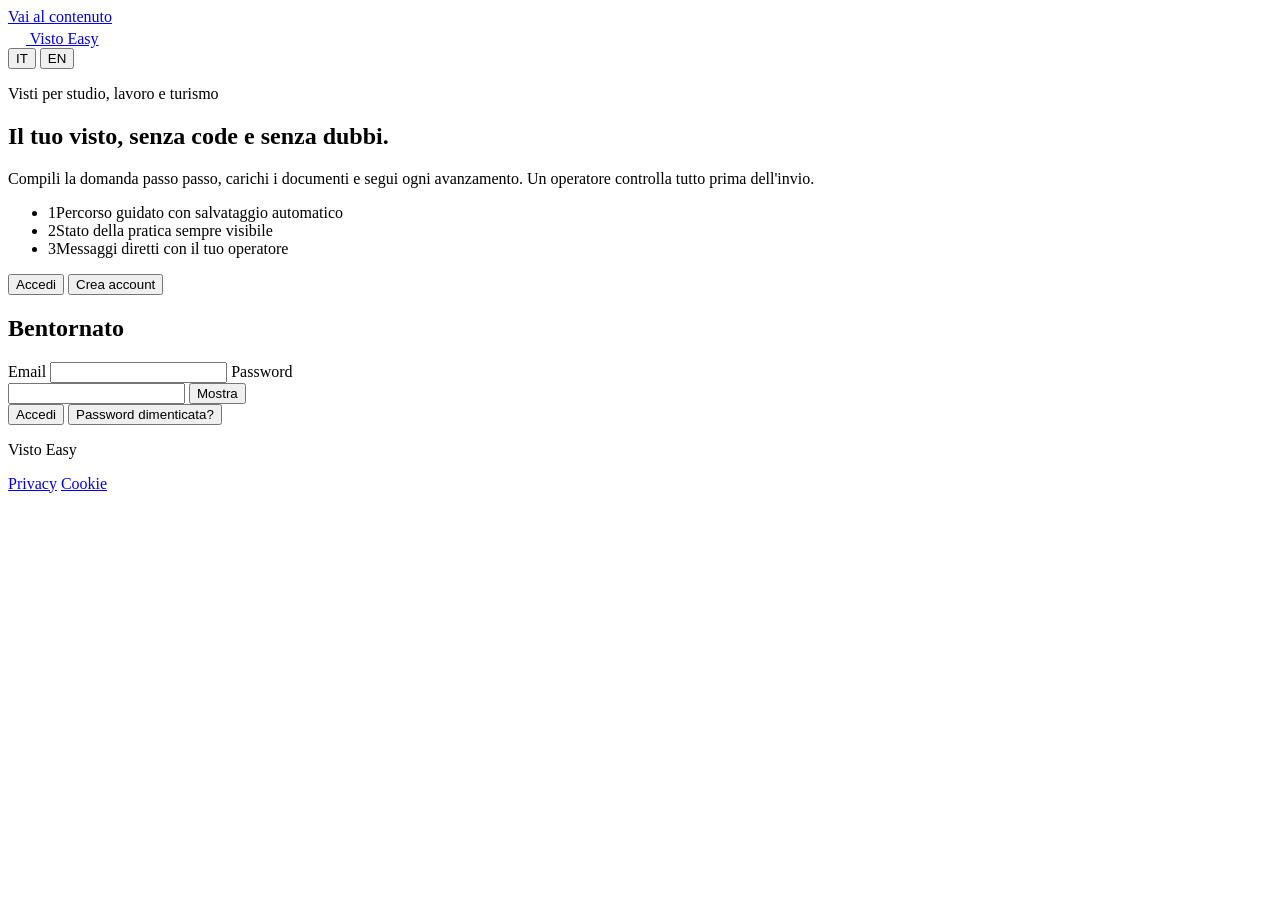
==== commit 5b9a7f3c: "feat: nuova interfaccia richiedente e backoffice, dati riservati protetti Frontend riscritto (stesso" ====
--- a/web/index.html
+++ b/web/index.html
@@ -2,609 +2,133 @@
 <html lang="it">
 <head>
   <meta charset="utf-8">
-  <meta name="viewport" content="width=device-width, initial-scale=1">
+  <meta name="viewport" content="width=device-width, initial-scale=1, viewport-fit=cover">
   <title>Visto Easy</title>
-  <meta name="description" content="Frontend completo per gestione richieste visto, workflow pratiche e backoffice.">
+  <meta name="description" content="Visto Easy: richiedi il tuo visto online, segui la pratica passo passo e parla con l'operatore.">
+  <meta name="theme-color" content="#f5f5f7">
   <link rel="icon" type="image/svg+xml" href="/assets/favicon.svg">
   <link rel="preconnect" href="https://fonts.googleapis.com">
   <link rel="preconnect" href="https://fonts.gstatic.com" crossorigin>
-  <link href="https://fonts.googleapis.com/css2?family=Manrope:wght@400;500;700;800&display=swap" rel="stylesheet">
+  <link href="https://fonts.googleapis.com/css2?family=Manrope:wght@400;500;600;700;800&display=swap" rel="stylesheet">
   <link rel="stylesheet" href="/assets/styles.css">
 </head>
-<body>
-  <main>
-    <section class="hero container">
-      <div class="hero-copy">
-        <p class="eyebrow">Visto Easy</p>
-        <p class="hero-mode-title" data-i18n="hero.modeTitle">Piattaforma visti</p>
-        <h1 data-i18n="hero.title">Un flusso chiaro per ogni pratica.</h1>
-        <p class="subtitle" data-i18n="hero.subtitle">Richiedenti e backoffice nello stesso spazio, con stato pratica, documenti e operazioni sempre leggibili.</p>
-        <p class="hero-kicker" data-i18n="hero.kicker">Un’interfaccia più sobria, più leggibile e più vicina al lavoro operativo reale.</p>
+<body data-auth="0">
+  <a class="skip-link" href="#app" data-i18n="a11y.skip">Vai al contenuto</a>
+
+  <!-- Accesso: visibile solo senza sessione -->
+  <div id="landing" class="landing">
+    <header class="landing__top">
+      <a class="brand" href="/">
+        <span class="brand__mark" aria-hidden="true"><svg width="18" height="18" viewBox="0 0 24 24" fill="none" stroke="#ffffff" stroke-width="2.4" stroke-linecap="round" stroke-linejoin="round"><path d="M5 12l4 4 10-10"></path></svg></span>
+        Visto Easy
+      </a>
+      <div class="lang-switch" role="group" aria-label="Lingua">
+        <button type="button" data-lang-choice="it" aria-pressed="true">IT</button>
+        <button type="button" data-lang-choice="en" aria-pressed="false">EN</button>
       </div>
-      <div class="hero-art" aria-hidden="true">
-        <img src="/assets/hero-illustration.svg" alt="">
-      </div>
-      <div class="hero-meta">
-        <div class="lang-switch" role="group" data-i18n-aria-label="lang.switchLabel" aria-label="Seleziona lingua">
-          <button type="button" class="lang-flag" data-lang-choice="it" data-i18n-aria-label="lang.it" aria-label="Italiano" aria-pressed="true">🇮🇹</button>
-          <button type="button" class="lang-flag" data-lang-choice="en" data-i18n-aria-label="lang.en" aria-label="English" aria-pressed="false">🇬🇧</button>
-        </div>
-        <span id="sessionRole">Ruolo: ospite</span>
-        <span id="sessionUser">Utente: non autenticato</span>
-        <button class="btn btn-ghost" id="btnSettings" type="button" hidden data-i18n="hero.settings">Impostazioni</button>
-        <button class="btn btn-solid" id="btnLogout" type="button" hidden data-i18n="hero.logout">Esci</button>
-      </div>
+    </header>
 
-      <div class="hidden-tech" aria-hidden="true">
-        <input id="apiBaseInput" type="hidden" />
-        <button id="btnSaveApiBase" type="button" hidden>Salva base</button>
-      </div>
-    </section>
+    <div class="landing__grid">
+      <section class="landing__intro">
+        <p class="eyebrow" data-i18n="landing.eyebrow">Visti per studio, lavoro e turismo</p>
+        <h1 data-i18n="landing.title">Il tuo visto, senza code e senza dubbi.</h1>
+        <p class="landing__lead" data-i18n="landing.lead">Compili la domanda passo passo, carichi i documenti e segui ogni avanzamento. Un operatore controlla tutto prima dell'invio.</p>
+        <ul class="landing__points">
+          <li><span class="landing__point-icon" aria-hidden="true">1</span><span data-i18n="landing.p1">Percorso guidato con salvataggio automatico</span></li>
+          <li><span class="landing__point-icon" aria-hidden="true">2</span><span data-i18n="landing.p2">Stato della pratica sempre visibile</span></li>
+          <li><span class="landing__point-icon" aria-hidden="true">3</span><span data-i18n="landing.p3">Messaggi diretti con il tuo operatore</span></li>
+        </ul>
+      </section>
 
-    <section class="container app-grid">
-      <article class="panel" id="auth">
-        <div class="panel-head">
-          <h2 data-i18n="auth.title">Autenticazione</h2>
-          <p data-i18n="auth.subtitle">Accedi con email e password.</p>
-        </div>
-        <div class="auth-mobile-switch nav nav-tabs" id="authMobileSwitch" role="tablist" aria-label="Azioni autenticazione">
-          <button type="button" class="tab active" data-auth-view="login" data-i18n="auth.tab.login">Login</button>
-          <button type="button" class="tab" data-auth-view="register" data-i18n="auth.tab.register">Crea account</button>
-          <button type="button" class="tab" data-auth-view="recovery" data-i18n="auth.tab.recovery">Recupero</button>
+      <section class="auth-card card" id="auth" aria-labelledby="authTitle">
+        <div class="auth-tabs" role="tablist" aria-label="Accesso">
+          <button type="button" role="tab" id="tabLogin" aria-selected="true" aria-controls="formLogin" data-auth-tab="login" data-i18n="auth.login">Accedi</button>
+          <button type="button" role="tab" id="tabRegister" aria-selected="false" aria-controls="formRegister" data-auth-tab="register" data-i18n="auth.register">Crea account</button>
         </div>
 
-        <form id="formLogin" class="inline-form auth-view" data-auth-view="login">
-          <label><span data-i18n="auth.label.email">Email</span><input name="email" type="email" required placeholder="you@example.com"></label>
-          <label>
-            <span data-i18n="auth.label.password">Password</span>
-            <div class="password-field">
-              <input id="loginPassword" name="password" type="password" required minlength="8">
-              <button id="loginPasswordToggle" class="password-toggle" type="button" data-i18n="auth.passwordToggleShow" data-i18n-aria-label="auth.passwordToggleShow">Mostra</button>
-            </div>
-          </label>
-          <button class="btn btn-solid" type="submit" data-i18n="auth.btn.login">Accedi</button>
+        <form id="formLogin" class="auth-form" data-auth-view="login" novalidate>
+          <h2 id="authTitle" class="auth-form__title" data-i18n="auth.welcome">Bentornato</h2>
+          <label for="loginEmail" data-i18n="auth.email">Email</label>
+          <input id="loginEmail" name="email" type="email" autocomplete="username" required>
+          <label for="loginPassword" data-i18n="auth.password">Password</label>
+          <div class="password-field">
+            <input id="loginPassword" name="password" type="password" autocomplete="current-password" required>
+            <button type="button" class="password-toggle" data-toggle-password="loginPassword" data-i18n="auth.show">Mostra</button>
+          </div>
+          <div class="otp-field" id="loginOtpField" hidden>
+            <label for="loginOtp" data-i18n="auth.otp">Codice di verifica (2FA)</label>
+            <input id="loginOtp" name="otp" type="text" inputmode="numeric" autocomplete="one-time-code" maxlength="8">
+          </div>
+          <p class="form-error" id="loginError" role="alert" hidden></p>
+          <button type="submit" class="btn btn--primary btn--lg btn--block" data-i18n="auth.login">Accedi</button>
+          <button type="button" class="link-btn" data-auth-tab="forgot" data-i18n="auth.forgot">Password dimenticata?</button>
         </form>
 
-        <div class="auth-desktop-actions">
-          <button type="button" class="btn btn-ghost" data-auth-view="register" data-i18n="auth.tab.register">Crea account</button>
-          <button type="button" class="btn btn-ghost" data-auth-view="recovery" data-i18n="auth.btn.forgotPassword">Recupero password</button>
+        <form id="formRegister" class="auth-form" data-auth-view="register" novalidate hidden>
+          <h2 class="auth-form__title" data-i18n="auth.createTitle">Crea il tuo account</h2>
+          <div class="form-row">
+            <div><label for="regNome" data-i18n="auth.firstName">Nome</label><input id="regNome" name="nome" autocomplete="given-name" required></div>
+            <div><label for="regCognome" data-i18n="auth.lastName">Cognome</label><input id="regCognome" name="cognome" autocomplete="family-name" required></div>
+          </div>
+          <label for="regEmail" data-i18n="auth.email">Email</label>
+          <input id="regEmail" name="email" type="email" autocomplete="email" required>
+          <label for="regPassword" data-i18n="auth.password">Password</label>
+          <div class="password-field">
+            <input id="regPassword" name="password" type="password" autocomplete="new-password" required aria-describedby="regPasswordRules">
+            <button type="button" class="password-toggle" data-toggle-password="regPassword" data-i18n="auth.show">Mostra</button>
+          </div>
+          <ul class="pw-rules" id="regPasswordRules">
+            <li data-rule="length" data-i18n="pw.length">Almeno 10 caratteri</li>
+            <li data-rule="upper" data-i18n="pw.upper">Una lettera maiuscola</li>
+            <li data-rule="lower" data-i18n="pw.lower">Una lettera minuscola</li>
+            <li data-rule="number" data-i18n="pw.number">Un numero</li>
+            <li data-rule="special" data-i18n="pw.special">Un simbolo</li>
+          </ul>
+          <label for="regPassword2" data-i18n="auth.confirmPassword">Conferma password</label>
+          <input id="regPassword2" name="password_confirm" type="password" autocomplete="new-password" required>
+          <label class="check"><input type="checkbox" id="regPrivacy" required> <span><span data-i18n="auth.privacyPre">Ho letto l'</span><a href="/privacy-policy" target="_blank" rel="noopener" data-i18n="auth.privacyLink">informativa privacy</a></span></label>
+          <p class="form-error" id="registerError" role="alert" hidden></p>
+          <button type="submit" class="btn btn--primary btn--lg btn--block" data-i18n="auth.register">Crea account</button>
+        </form>
+
+        <div class="auth-form" data-auth-view="pending" hidden>
+          <h2 class="auth-form__title" data-i18n="auth.pendingTitle">Controlla la tua email</h2>
+          <p id="pendingText" class="muted"></p>
+          <button type="button" class="btn btn--secondary btn--block" data-auth-tab="login" data-i18n="auth.backToLogin">Torna all'accesso</button>
         </div>
 
-        <form id="formRegister" class="inline-form auth-view hidden" data-auth-view="register">
-          <label><span data-i18n="auth.label.nome">Nome</span><input name="nome" type="text" required></label>
-          <label><span data-i18n="auth.label.cognome">Cognome</span><input name="cognome" type="text" required></label>
-          <label><span data-i18n="auth.label.email">Email</span><input name="email" type="email" required></label>
-          <label>
-            <span data-i18n="auth.label.password">Password</span>
-            <div class="password-field">
-              <input id="registerPassword" name="password" type="password" required minlength="10" aria-describedby="registerPasswordHelp registerPasswordStrengthLabel registerPasswordSuggestions">
-              <button id="registerPasswordToggle" class="password-toggle" type="button" data-i18n="auth.passwordToggleShow" data-i18n-aria-label="auth.passwordToggleShow">Mostra</button>
-            </div>
-          </label>
-          <div class="password-strength" id="registerPasswordStrength" aria-live="polite">
-            <div class="password-strength-bar" id="registerPasswordStrengthBar"></div>
-            <p class="password-strength-label" id="registerPasswordStrengthLabel" aria-live="polite" data-i18n="auth.passwordStrength">Forza password: Scarso</p>
-            <p class="helper-text" id="registerPasswordHelp" data-i18n="auth.passwordRules">Usa almeno 10 caratteri con maiuscole, minuscole, numeri e simboli.</p>
-            <ul class="password-suggestions" id="registerPasswordSuggestions" aria-label="Suggerimenti password">
-              <li id="registerPasswordSuggestionLength" data-i18n="auth.passwordSuggestion.length">Almeno 10 caratteri.</li>
-              <li id="registerPasswordSuggestionUpper" data-i18n="auth.passwordSuggestion.upper">Una o piu maiuscole.</li>
-              <li id="registerPasswordSuggestionLower" data-i18n="auth.passwordSuggestion.lower">Una o piu minuscole.</li>
-              <li id="registerPasswordSuggestionNumber" data-i18n="auth.passwordSuggestion.number">Uno o piu numeri.</li>
-              <li id="registerPasswordSuggestionSpecial" data-i18n="auth.passwordSuggestion.special">Uno o piu caratteri speciali.</li>
-            </ul>
-          </div>
-          <label>
-            <span data-i18n="auth.label.passwordConfirm">Conferma password</span>
-            <div class="password-field">
-              <input id="registerPasswordConfirm" name="password_confirm" type="password" required minlength="10" aria-describedby="registerPasswordMatchHint">
-              <button id="registerPasswordConfirmToggle" class="password-toggle" type="button" data-i18n="auth.passwordToggleShow" data-i18n-aria-label="auth.passwordToggleShow">Mostra</button>
-            </div>
-          </label>
-          <p id="registerPasswordMatchHint" class="helper-text" hidden data-i18n="auth.passwordMismatch">Le password non coincidono.</p>
-          <button class="btn btn-solid" type="submit" data-i18n="auth.btn.createAccount">Conferma creazione account</button>
-          <button class="btn btn-ghost auth-back" type="button" data-auth-view="login" data-i18n="auth.btn.backToLogin">Torna al login</button>
+        <form id="formForgot" class="auth-form" data-auth-view="forgot" novalidate hidden>
+          <h2 class="auth-form__title" data-i18n="auth.forgotTitle">Recupera la password</h2>
+          <p class="muted" data-i18n="auth.forgotText">Ti mandiamo un link per sceglierne una nuova.</p>
+          <label for="forgotEmail" data-i18n="auth.email">Email</label>
+          <input id="forgotEmail" name="email" type="email" autocomplete="email" required>
+          <p class="form-note" id="forgotResult" role="status" hidden></p>
+          <button type="submit" class="btn btn--primary btn--lg btn--block" data-i18n="auth.sendLink">Invia il link</button>
+          <button type="button" class="link-btn" data-auth-tab="login" data-i18n="auth.backToLogin">Torna all'accesso</button>
         </form>
+      </section>
+    </div>
+  </div>
 
-        <section class="auth-view hidden auth-pending" data-auth-view="register-pending">
-          <h3 data-i18n="auth.pending.title">Controlla la tua casella email</h3>
-          <p id="registerPendingSubtitle">Abbiamo inviato un link di attivazione alla tua email.</p>
-          <ol class="pending-steps">
-            <li data-i18n="auth.pending.step1">Apri la tua casella di posta (controlla anche spam/promozioni).</li>
-            <li data-i18n="auth.pending.step2">Clicca il pulsante di verifica presente nella mail.</li>
-            <li data-i18n="auth.pending.step3">Dopo la conferma, torna qui ed effettua il login.</li>
-          </ol>
-          <div class="auth-desktop-actions">
-            <a class="btn btn-ghost" href="https://mail.google.com" target="_blank" rel="noopener noreferrer" data-i18n="auth.pending.openGmail">Apri Gmail</a>
-            <a class="btn btn-ghost" href="https://outlook.live.com/mail/" target="_blank" rel="noopener noreferrer" data-i18n="auth.pending.openOutlook">Apri Outlook</a>
-          </div>
-          <div class="auth-desktop-actions">
-            <button class="btn btn-solid" type="button" data-auth-view="login" data-i18n="auth.pending.backLogin">Ho verificato, vai al login</button>
-            <button class="btn btn-ghost" type="button" data-auth-view="register" data-i18n="auth.pending.changeEmail">Usa un'altra email</button>
-          </div>
-        </section>
-
-        <section class="auth-view hidden" data-auth-view="recovery">
-          <form id="formForgot" class="inline-form">
-            <label><span data-i18n="auth.label.email">Email</span><input name="email" type="email" required></label>
-            <button class="btn btn-ghost" type="submit" data-i18n="auth.btn.sendReset">Invia reset</button>
-          </form>
-          <form id="formReset" class="inline-form">
-            <label><span data-i18n="auth.label.token">Token</span><input name="token" type="text" required></label>
-            <label>
-              <span data-i18n="auth.label.newPassword">Nuova password</span>
-              <div class="password-field">
-                <input id="resetNewPassword" name="new_password" type="password" required minlength="8">
-                <button id="resetNewPasswordToggle" class="password-toggle" type="button" data-i18n="auth.passwordToggleShow" data-i18n-aria-label="auth.passwordToggleShow">Mostra</button>
-              </div>
-            </label>
-            <button class="btn btn-solid" type="submit" data-i18n="auth.btn.confirmReset">Conferma reset password</button>
-          </form>
-          <button class="btn btn-ghost auth-back" type="button" data-auth-view="login" data-i18n="auth.btn.backToLogin">Torna al login</button>
-        </section>
-      </article>
-
-      <article class="panel hidden" id="profilo">
-        <div class="panel-head">
-          <h2>Impostazioni</h2>
-          <p>Profilo, sicurezza e secondo fattore disponibili dopo l'accesso.</p>
-          <button class="btn btn-ghost" id="btnSettingsBack" type="button">Torna alla dashboard</button>
-        </div>
-        <div class="settings-grid">
-          <div class="settings-shell bo-tabs-layout">
-            <nav class="bo-tabs-nav settings-tabs-nav" role="tablist" aria-label="Sezioni impostazioni">
-              <button class="nav-link active" type="button" role="tab" aria-selected="true" data-settings-tab="sicurezza">
-                <span>Sicurezza</span>
-                <span class="bo-tab-subtitle">2FA e accesso account</span>
-              </button>
-              <button class="nav-link" type="button" role="tab" aria-selected="false" data-settings-tab="account">
-                <span>Account</span>
-                <span class="bo-tab-subtitle">Dati sessione corrente</span>
-              </button>
-              <button class="nav-link" type="button" role="tab" aria-selected="false" data-settings-tab="supporto">
-                <span>Supporto</span>
-                <span class="bo-tab-subtitle">Indicazioni operative</span>
-              </button>
-            </nav>
-
-            <div class="bo-tabs-content settings-tabs-content">
-              <section class="tab-pane show active settings-panel" role="tabpanel" data-settings-panel="sicurezza">
-                <section class="surface-block">
-                  <h3 class="section-title">Profilo e sicurezza</h3>
-                  <p class="helper-text">Gestisci il secondo fattore (2FA) dal tuo profilo.</p>
-                  <div class="settings-security-strip">
-                    <article class="bo-detail-card">
-                      <h4>Stato 2FA</h4>
-                      <p><span id="settings2FAStatus" class="settings-pill settings-pill--warn">Non attivo</span></p>
-                      <p id="settings2FAHint" class="helper-text">Il secondo fattore non e ancora abilitato su questo account.</p>
-                    </article>
-                  </div>
-                  <article class="settings-callout settings-callout--info" aria-label="Suggerimenti sicurezza 2FA">
-                    <h4>Best practice 2FA</h4>
-                    <ul class="settings-callout-list">
-                      <li>Conserva i codici di recupero in un luogo sicuro.</li>
-                      <li>Non condividere mai codici OTP via email o chat.</li>
-                      <li>Dopo attivazione, verifica un accesso completo con 2FA.</li>
-                    </ul>
-                  </article>
-                  <div class="inline-actions">
-                    <button class="btn btn-ghost" id="btn2FASetup" type="button">Genera segreto 2FA</button>
-                  </div>
-                  <form id="form2FAEnable" class="inline-form">
-                    <label>Codice da app autenticatore<input name="code" type="text" required></label>
-                    <button class="btn btn-solid" type="submit">Attiva 2FA</button>
-                  </form>
-                  <form id="form2FADisable" class="inline-form">
-                    <label>Codice corrente<input name="code" type="text" required></label>
-                    <button class="btn btn-ghost" type="submit">Disattiva 2FA</button>
-                  </form>
-                  <pre id="twofaOutput" class="mono-box"></pre>
-                </section>
-              </section>
-
-              <section class="tab-pane hidden settings-panel" role="tabpanel" data-settings-panel="account" hidden>
-                <section class="surface-block">
-                  <h3 class="section-title">Panoramica account</h3>
-                  <p class="helper-text">Riepilogo del profilo attivo e delle azioni rapide disponibili.</p>
-                  <div class="settings-info-grid">
-                    <article class="bo-detail-card">
-                      <h4>Ruolo corrente</h4>
-                      <p id="settingsRoleValue">-</p>
-                    </article>
-                    <article class="bo-detail-card">
-                      <h4>Email utente</h4>
-                      <p id="settingsUserValue">-</p>
-                    </article>
-                  </div>
-                </section>
-              </section>
-
-              <section class="tab-pane hidden settings-panel" role="tabpanel" data-settings-panel="supporto" hidden>
-                <section class="surface-block">
-                  <h3 class="section-title">Supporto operativo</h3>
-                  <p class="helper-text">Linee guida rapide per lavorare con pratiche e documenti.</p>
-                  <ol class="settings-guide-list">
-                    <li class="settings-guide-item">
-                      <h4>Controlla il carico pratiche</h4>
-                      <p>Usa la dashboard backoffice per monitorare priorita, assegnazioni e scadenze operative.</p>
-                    </li>
-                    <li class="settings-guide-item">
-                      <h4>Lavora dalla pratica selezionata</h4>
-                      <p>Dal dettaglio puoi aggiungere note interne, richiedere documenti e gestire il flusso stato.</p>
-                    </li>
-                    <li class="settings-guide-item">
-                      <h4>Verifica disponibilita download</h4>
-                      <p>Il download documento e attivo quando lo storage e configurato correttamente.</p>
-                    </li>
-                  </ol>
-                </section>
-              </section>
-            </div>
-          </div>
-        </div>
-      </article>
-
-      <article class="panel hidden" id="richiedente">
-        <div class="panel-head">
-          <h2>Area Richiedente</h2>
-          <p>Flusso guidato: crea una pratica, allega documenti, poi invia in revisione.</p>
-        </div>
-        <div class="rich-tabs-shell">
-          <ul class="nav nav-tabs rich-tabs" role="tablist" aria-label="Azioni area richiedente">
-            <li class="nav-item">
-              <button class="nav-link active" type="button" role="tab" aria-selected="true" data-rich-tab="create">Crea pratica</button>
-            </li>
-            <li class="nav-item">
-              <button class="nav-link" type="button" role="tab" aria-selected="false" data-rich-tab="documents">Carica documenti</button>
-            </li>
-            <li class="nav-item">
-              <button class="nav-link" type="button" role="tab" aria-selected="false" data-rich-tab="active">Pratiche attive</button>
-            </li>
-            <li class="nav-item">
-              <button class="nav-link" type="button" role="tab" aria-selected="false" data-rich-tab="history">Storico pratiche</button>
-            </li>
-          </ul>
-
-          <div class="rich-tabs-content">
-            <section class="surface-block rich-tab-panel" data-rich-panel="create">
-              <h3 class="section-title">1. Crea pratica</h3>
-              <form id="formCreatePratica" class="inline-form">
-                <label>Tipo visto
-                  <select name="tipo_visto" required>
-                    <option value="" disabled selected>Seleziona un tipo visto</option>
-                    <option value="TURISMO">Turismo</option>
-                    <option value="STUDIO">Studio</option>
-                    <option value="LAVORO">Lavoro</option>
-                    <option value="BUSINESS">Business</option>
-                    <option value="TRANSITO">Transito</option>
-                  </select>
-                </label>
-                <label>Paese di destinazione
-                  <select name="paese_dest" id="paeseSelect" required>
-                    <option value="" disabled selected>Caricamento paesi...</option>
-                  </select>
-                </label>
-                <div id="richAttributesComposer" class="rich-attributes-composer"></div>
-                <button class="btn btn-solid" type="submit">Crea nuova pratica</button>
-              </form>
-              <p class="helper-text">La pratica e la tua richiesta visto: dopo la creazione la troverai nei tab successivi.</p>
-              <p class="helper-text">La sezione 8 (dati lavorazione backoffice) resta interna e non e compilabile dal richiedente.</p>
-              <p id="richCreateFeedback" class="helper-text rich-feedback" hidden></p>
-            </section>
-
-            <section class="surface-block rich-tab-panel hidden" data-rich-panel="documents" hidden>
-              <h3 class="section-title">2. Carica documenti</h3>
-              <form id="formDocUpload" class="inline-form">
-                <label>Pratica da aggiornare
-                  <select name="id" id="docPraticaSelect" required>
-                    <option value="" disabled selected>Prima crea o aggiorna una pratica</option>
-                  </select>
-                </label>
-                <label>Tipo documento
-                  <select name="tipo" required>
-                    <option value="" disabled selected>Seleziona documento</option>
-                    <option value="PASSAPORTO">Passaporto</option>
-                    <option value="FOTO">Foto</option>
-                    <option value="BIGLIETTO">Prenotazione viaggio</option>
-                    <option value="ASSICURAZIONE">Assicurazione</option>
-                    <option value="ALTRO">Altro</option>
-                  </select>
-                </label>
-                <label>File (immagine o PDF)
-                  <input name="file_upload" type="file" accept="image/*,application/pdf" required>
-                </label>
-                <input name="nome_file" type="hidden">
-                <input name="mime_type" type="hidden">
-                <input name="dimensione" type="hidden">
-                <button class="btn btn-ghost" type="submit">Aggiungi documento</button>
-              </form>
-            </section>
-
-            <section class="surface-block rich-tab-panel hidden" data-rich-panel="active" hidden>
-              <div class="toolbar">
-                <button class="btn btn-ghost" id="btnLoadMiePratiche" type="button">Aggiorna pratiche</button>
-              </div>
-              <h3 class="section-title">3. Pratiche attive</h3>
-              <div class="inline-form active-filters">
-                <label>Stato
-                  <select id="activeStatusFilter" name="active_status_filter">
-                    <option value="ALL" selected>Tutti</option>
-                    <option value="BOZZA">Bozza</option>
-                    <option value="INVIATA">Inviata</option>
-                    <option value="IN_LAVORAZIONE">In lavorazione</option>
-                    <option value="INTEGRAZIONE_RICHIESTA">Integrazione richiesta</option>
-                    <option value="SOSPESA">Sospesa</option>
-                  </select>
-                </label>
-                <label>Cerca
-                  <input id="activeQueryFilter" type="text" placeholder="codice, visto, paese">
-                </label>
-                <label>Ordina per
-                  <select id="activeSortFilter" name="active_sort_filter">
-                    <option value="date_desc" selected>Piu recenti</option>
-                    <option value="date_asc">Meno recenti</option>
-                    <option value="status">Stato</option>
-                    <option value="country">Paese</option>
-                  </select>
-                </label>
-              </div>
-              <div id="miePratiche" class="list"></div>
-            </section>
-
-            <section class="surface-block rich-tab-panel hidden" data-rich-panel="history" hidden>
-              <h3 class="section-title">Storico pratiche</h3>
-              <p class="helper-text">Elenco pratiche create in passato o gia concluse, utile per consultazione rapida.</p>
-              <div id="storicoPratiche" class="list compact"></div>
-            </section>
-          </div>
-        </div>
-      </article>
-
-      <article class="panel hidden" id="backoffice">
-        <div class="panel-head">
-          <h2>Backoffice</h2>
-          <p>Seleziona una sezione dai tab: la vista pratiche resta ampia e leggibile.</p>
-          <div class="bo-session-strip" id="boSessionStrip">
-            <span id="boSessionRole">Ruolo: ospite</span>
-            <span id="boSessionUser">Utente: non autenticato</span>
-            <button class="btn btn-ghost" id="boBtnSettings" type="button" hidden>Impostazioni</button>
-            <button class="btn btn-solid" id="boBtnLogout" type="button" hidden>Esci</button>
-          </div>
-        </div>
-        <div class="bo-tabs-layout">
-          <ul class="nav nav-tabs bo-icon-tabs" role="tablist" aria-label="Menu backoffice">
-            <li class="nav-item">
-              <a id="bo-panel-pratiche-tab" class="nav-link active" href="#bo-panel-pratiche" role="tab" aria-controls="bo-panel-pratiche" aria-selected="true" data-bo-tab="pratiche" title="Pratiche">
-                <svg class="icon" aria-hidden="true" viewBox="0 0 24 24" fill="none" stroke="currentColor" stroke-width="1.8" stroke-linecap="round" stroke-linejoin="round">
-                  <rect x="5" y="4" width="14" height="16" rx="2"/>
-                  <path d="M9 8h6M9 12h6M9 16h4"/>
-                </svg>
-                <span class="bo-tab-label">Pratiche</span>
-              </a>
-            </li>
-            <li class="nav-item">
-              <a id="bo-panel-utenti-tab" class="nav-link" href="#bo-panel-utenti" role="tab" aria-controls="bo-panel-utenti" aria-selected="false" data-bo-tab="utenti" title="Utenti">
-                <svg class="icon" aria-hidden="true" viewBox="0 0 24 24" fill="none" stroke="currentColor" stroke-width="1.8" stroke-linecap="round" stroke-linejoin="round">
-                  <circle cx="9" cy="8" r="3"/>
-                  <path d="M4 18a5 5 0 0 1 10 0"/>
-                  <circle cx="17" cy="9" r="2"/>
-                  <path d="M14.5 18a3.5 3.5 0 0 1 5.5-2.8"/>
-                </svg>
-                <span class="bo-tab-label">Utenti</span>
-              </a>
-            </li>
-            <li class="nav-item">
-              <a id="bo-panel-audit-tab" class="nav-link" href="#bo-panel-audit" role="tab" aria-controls="bo-panel-audit" aria-selected="false" data-bo-tab="audit" title="Audit">
-                <svg class="icon" aria-hidden="true" viewBox="0 0 24 24" fill="none" stroke="currentColor" stroke-width="1.8" stroke-linecap="round" stroke-linejoin="round">
-                  <path d="M12 3 5 6v6c0 4.5 2.8 7.7 7 9 4.2-1.3 7-4.5 7-9V6l-7-3z"/>
-                  <path d="m9.3 12 1.8 1.8 3.6-3.6"/>
-                </svg>
-                <span class="bo-tab-label">Audit</span>
-              </a>
-            </li>
-            <li class="nav-item">
-              <a id="bo-panel-operazioni-tab" class="nav-link" href="#bo-panel-operazioni" role="tab" aria-controls="bo-panel-operazioni" aria-selected="false" data-bo-tab="operazioni" title="Operazioni">
-                <svg class="icon" aria-hidden="true" viewBox="0 0 24 24" fill="none" stroke="currentColor" stroke-width="1.8" stroke-linecap="round" stroke-linejoin="round">
-                  <path d="M14.5 6.5 17.5 9.5"/>
-                  <path d="m10 8 6 6"/>
-                  <path d="m4 20 4.5-1 8.7-8.7a1.8 1.8 0 0 0 0-2.6l-.9-.9a1.8 1.8 0 0 0-2.6 0L5 15.5 4 20z"/>
-                </svg>
-                <span class="bo-tab-label">Operazioni</span>
-              </a>
-            </li>
-          </ul>
-
-          <div class="tab-content bo-tabs-content">
-            <section class="tab-pane fade show active" id="bo-panel-pratiche" role="tabpanel" aria-labelledby="bo-panel-pratiche-tab" data-bo-panel="pratiche">
-              <div id="boKpi" class="kpi-grid bo-kpi-grid">
-                <article class="kpi"><h3>Pratiche</h3><p id="kpiPratiche">-</p></article>
-                <article class="kpi"><h3>Utenti</h3><p id="kpiUtenti">-</p></article>
-                <article class="kpi"><h3>Audit</h3><p id="kpiAudit">-</p></article>
-              </div>
-              <div class="surface-block bo-toolbar-panel">
-                <p class="bo-control-caption">Ambito pratiche</p>
-                <div class="bo-scope nav nav-tabs auto" role="tablist" aria-label="Filtro pratiche backoffice">
-                  <button class="tab active" type="button" data-bo-scope="mine">Le mie</button>
-                  <button class="tab" type="button" data-bo-scope="all">Tutte</button>
-                </div>
-                <form id="formBOFilters" class="inline-form bo-filter-grid">
-                  <div class="bo-filter-compact-row">
-                    <label>Ricerca<input name="q" type="text" placeholder="codice, email, note"></label>
-                    <button class="btn btn-ghost" type="button" id="btnBOToggleAdvancedFilters" aria-expanded="false" aria-controls="boAdvancedFilters">Filtri avanzati</button>
-                    <button class="btn btn-solid" type="submit">Applica filtri</button>
-                  </div>
-                  <div id="boAdvancedFilters" class="bo-advanced-filters hidden" hidden>
-                    <label>Stato<select name="stato"><option value="">Tutti</option><option value="BOZZA">Bozza</option><option value="INVIATA">Inviata</option><option value="IN_LAVORAZIONE">In lavorazione</option><option value="INTEGRAZIONE_RICHIESTA">Integrazione richiesta</option><option value="SOSPESA">Sospesa</option><option value="APPROVATA">Approvata</option><option value="RIFIUTATA">Rifiutata</option><option value="ATTENDE_PAGAMENTO">Attende pagamento</option><option value="PAGAMENTO_RICEVUTO">Pagamento ricevuto</option><option value="VISTO_IN_ELABORAZIONE">Visto in elaborazione</option><option value="VISTO_EMESSO">Visto emesso</option><option value="COMPLETATA">Completata</option></select></label>
-                    <label>Priorità<select name="priorita"><option value="">Tutte</option><option value="NORMALE">Normale</option><option value="ALTA">Alta</option><option value="URGENTE">Urgente</option></select></label>
-                    <label>Paese<input name="paese_dest" type="text" placeholder="JP"></label>
-                    <label>Tipo visto<input name="tipo_visto" type="text" placeholder="TURISMO"></label>
-                  </div>
-                </form>
-              </div>
-              <div class="bo-pratiche-shell">
-                <p class="bo-control-caption">Vista contenuto</p>
-                <ul class="nav nav-tabs bo-pratiche-tabs" role="tablist" aria-label="Viste pratiche">
-                  <li class="nav-item">
-                    <button class="nav-link" type="button" role="tab" aria-selected="false" data-bo-pratiche-view="new">Nuove pratiche</button>
-                  </li>
-                  <li class="nav-item">
-                    <button class="nav-link active" type="button" role="tab" aria-selected="true" data-bo-pratiche-view="all">Tutte le pratiche</button>
-                  </li>
-                </ul>
-
-                <section class="surface-block bo-pratiche-panel hidden" data-bo-pratiche-panel="new" hidden>
-                  <h3 class="section-title">Nuove pratiche da assegnare</h3>
-                  <div id="boNewPratiche" class="bo-cards"></div>
-                </section>
-
-                <section class="surface-block bo-pratiche-panel" data-bo-pratiche-panel="all">
-                  <h3 class="section-title">Tutte le pratiche</h3>
-                  <div class="bo-table-controls" id="boTableControls">
-                    <label>Righe per pagina
-                      <select id="boPageSize" name="bo_page_size">
-                        <option value="10">10</option>
-                        <option value="20" selected>20</option>
-                        <option value="30">30</option>
-                        <option value="50">50</option>
-                        <option value="100">100</option>
-                      </select>
-                    </label>
-                    <div class="bo-pagination" id="boPagination"></div>
-                  </div>
-                  <div id="boPratiche" class="bo-table-wrap"></div>
-                </section>
-
-                <aside class="surface-block bo-detail-pane hidden" id="boPraticaDetail"></aside>
-              </div>
-            </section>
-
-            <section class="tab-pane fade" id="bo-panel-utenti" role="tabpanel" aria-labelledby="bo-panel-utenti-tab" data-bo-panel="utenti" hidden>
-              <div class="surface-block">
-                <div class="toolbar">
-                  <button class="btn btn-ghost" id="btnLoadUsers" type="button">Aggiorna utenti</button>
-                </div>
-
-                <ul class="nav nav-tabs bo-users-tabs" role="tablist" aria-label="Viste utenti">
-                  <li class="nav-item">
-                    <button class="nav-link active" type="button" role="tab" aria-selected="true" data-bo-users-view="clienti">Clienti</button>
-                  </li>
-                  <li class="nav-item">
-                    <button class="nav-link" type="button" role="tab" aria-selected="false" data-bo-users-view="operatori">Operatori</button>
-                  </li>
-                </ul>
-
-                <section class="bo-users-panel" data-bo-users-panel="clienti">
-                  <h3 class="section-title">Clienti</h3>
-                  <div id="boUtentiClienti" class="list compact"></div>
-                </section>
-
-                <section class="bo-users-panel hidden" data-bo-users-panel="operatori" hidden>
-                  <h3 class="section-title">Operatori</h3>
-                  <div class="toolbar bo-users-actions">
-                    <button class="btn btn-ghost" id="btnBOToggleInviteOperator" type="button" aria-expanded="false" aria-controls="boInviteOperatorBox">Invita nuovo operatore</button>
-                  </div>
-                  <section id="boInviteOperatorBox" class="hidden" hidden>
-                    <form id="formBOInviteOperator" class="inline-form bo-invite-form">
-                      <label>Email operatore<input name="email" type="email" required placeholder="nome.cognome@azienda.it"></label>
-                      <label>Nome<input name="nome" type="text" required></label>
-                      <label>Cognome<input name="cognome" type="text" required></label>
-                      <button class="btn btn-solid" type="submit">Invita operatore</button>
-                    </form>
-                    <div id="boInviteOperatorOutput" class="mono-box bo-invite-output"></div>
-                  </section>
-                  <div class="bo-pending-invites" id="boPendingInvites">
-                    <h4>Inviti pendenti</h4>
-                    <div id="boUtentiOperatoriPending" class="list compact"></div>
-                  </div>
-                  <div id="boUtentiOperatori" class="list compact"></div>
-                </section>
-              </div>
-            </section>
-
-            <section class="tab-pane fade" id="bo-panel-audit" role="tabpanel" aria-labelledby="bo-panel-audit-tab" data-bo-panel="audit" hidden>
-              <div class="surface-block">
-                <div class="toolbar">
-                  <button class="btn btn-ghost" id="btnLoadAudit" type="button">Aggiorna audit</button>
-                </div>
-                <div id="boAudit" class="list compact"></div>
-              </div>
-            </section>
-
-            <section class="tab-pane fade" id="bo-panel-operazioni" role="tabpanel" aria-labelledby="bo-panel-operazioni-tab" data-bo-panel="operazioni" hidden>
-              <div class="surface-block bo-ops-shell">
-                <div class="bo-ops-menu nav nav-tabs auto" id="boOpsMenu" role="tablist" aria-label="Operazioni backoffice">
-                  <button class="tab active" type="button" data-bo-op="state">Stato</button>
-                  <button class="tab" type="button" data-bo-op="note">Nota</button>
-                  <button class="tab" type="button" data-bo-op="assign">Assegna</button>
-                  <button class="tab" type="button" data-bo-op="doc">Documento</button>
-                  <button class="tab" type="button" data-bo-op="payment">Pagamento</button>
-                </div>
-                <div class="bo-ops-panels">
-                  <form id="formBOChangeState" class="inline-form bo-ops-panel" data-bo-op-panel="state">
-                    <label>Pratica ID<input name="id" type="text" required></label>
-                    <label>Nuovo stato<input name="stato" type="text" required placeholder="IN_LAVORAZIONE"></label>
-                    <label>Nota<input name="nota" type="text" placeholder="aggiornamento"></label>
-                    <button class="btn btn-solid" type="submit">Cambia stato</button>
-                  </form>
-
-                  <form id="formBOAddNote" class="inline-form bo-ops-panel hidden" data-bo-op-panel="note">
-                    <label>Pratica ID<input name="id" type="text" required></label>
-                    <label>Messaggio<input name="messaggio" type="text" required></label>
-                    <label>Interna
-                      <select name="interna">
-                        <option value="true">true</option>
-                        <option value="false">false</option>
-                      </select>
-                    </label>
-                    <button class="btn btn-ghost" type="submit">Aggiungi nota</button>
-                  </form>
-
-                  <form id="formBOAssign" class="inline-form bo-ops-panel hidden" data-bo-op-panel="assign">
-                    <label>Pratica ID<input name="id" type="text" required></label>
-                    <label>Operatore
-                      <select name="operatore_id" id="boAssignOperatorSelect" required>
-                        <option value="" selected disabled>Seleziona operatore disponibile</option>
-                      </select>
-                    </label>
-                    <button class="btn btn-ghost" type="submit">Assegna operatore</button>
-                  </form>
-
-                  <form id="formBORequestDoc" class="inline-form bo-ops-panel hidden" data-bo-op-panel="doc">
-                    <label>Pratica ID<input name="id" type="text" required></label>
-                    <label>Documento<input name="documento" type="text" required placeholder="PASSAPORTO"></label>
-                    <label>Nota<input name="nota" type="text" placeholder="allega documento leggibile"></label>
-                    <button class="btn btn-ghost" type="submit">Richiedi documento</button>
-                  </form>
-
-                  <form id="formBOPaymentLink" class="inline-form bo-ops-panel hidden" data-bo-op-panel="payment">
-                    <label>Pratica ID<input name="id" type="text" required></label>
-                    <label>Importo<input name="importo" type="number" required value="50"></label>
-                    <label>Provider<input name="provider" type="text" value="stripe"></label>
-                    <button class="btn btn-solid" type="submit">Crea link pagamento</button>
-                  </form>
-                </div>
-              </div>
-            </section>
-          </div>
-        </div>
-      </article>
-    </section>
-
-    <pre id="appOutput" class="output" hidden></pre>
-  </main>
+  <!-- Applicazione: visibile con sessione attiva -->
+  <div id="shell" class="shell" hidden>
+    <header class="topbar" id="topbar"></header>
+    <div class="shell__body">
+      <nav class="sidebar" id="sidebar" aria-label="Backoffice" hidden></nav>
+      <main id="app" class="app" tabindex="-1"></main>
+    </div>
+    <nav class="tabbar" id="tabbar" aria-label="Navigazione" hidden></nav>
+  </div>
 
   <footer class="footer">
-    <div class="container footer-inner">
-      <p>Visto Easy</p>
-      <p class="legal-links">
-        <a href="/privacy-policy" data-i18n="footer.privacy">Privacy Policy</a>
-        <span>•</span>
-        <a href="/cookie-policy" data-i18n="footer.cookie">Cookie Policy</a>
-      </p>
-    </div>
+    <p>Visto Easy</p>
+    <p class="footer__links">
+      <a href="/privacy-policy" data-i18n="footer.privacy">Privacy</a>
+      <a href="/cookie-policy" data-i18n="footer.cookie">Cookie</a>
+    </p>
   </footer>
 
-  <section id="toastRegion" class="toast-region" aria-live="polite" aria-atomic="true"></section>
-
+  <div id="toastRegion" class="toast-region" aria-live="polite"></div>
   <script type="module" src="/assets/app.js"></script>
 </body>
 </html>
